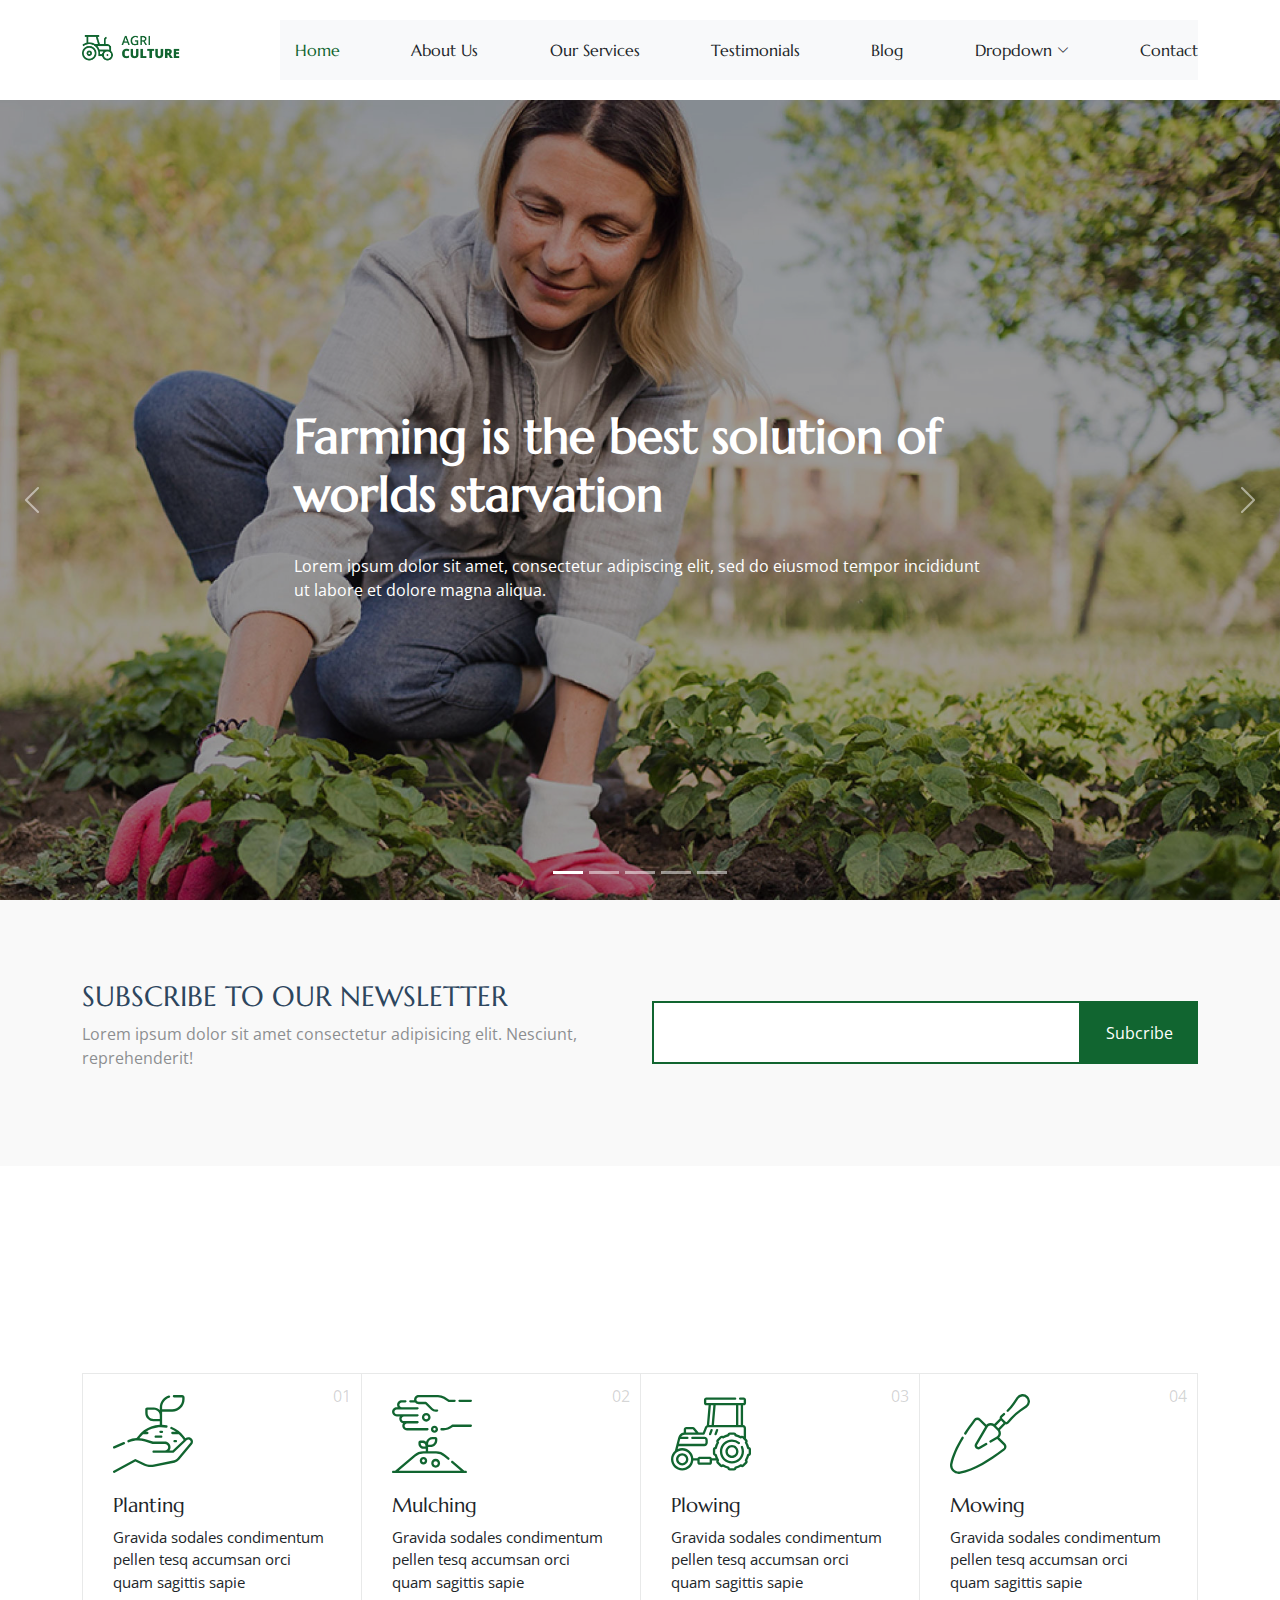
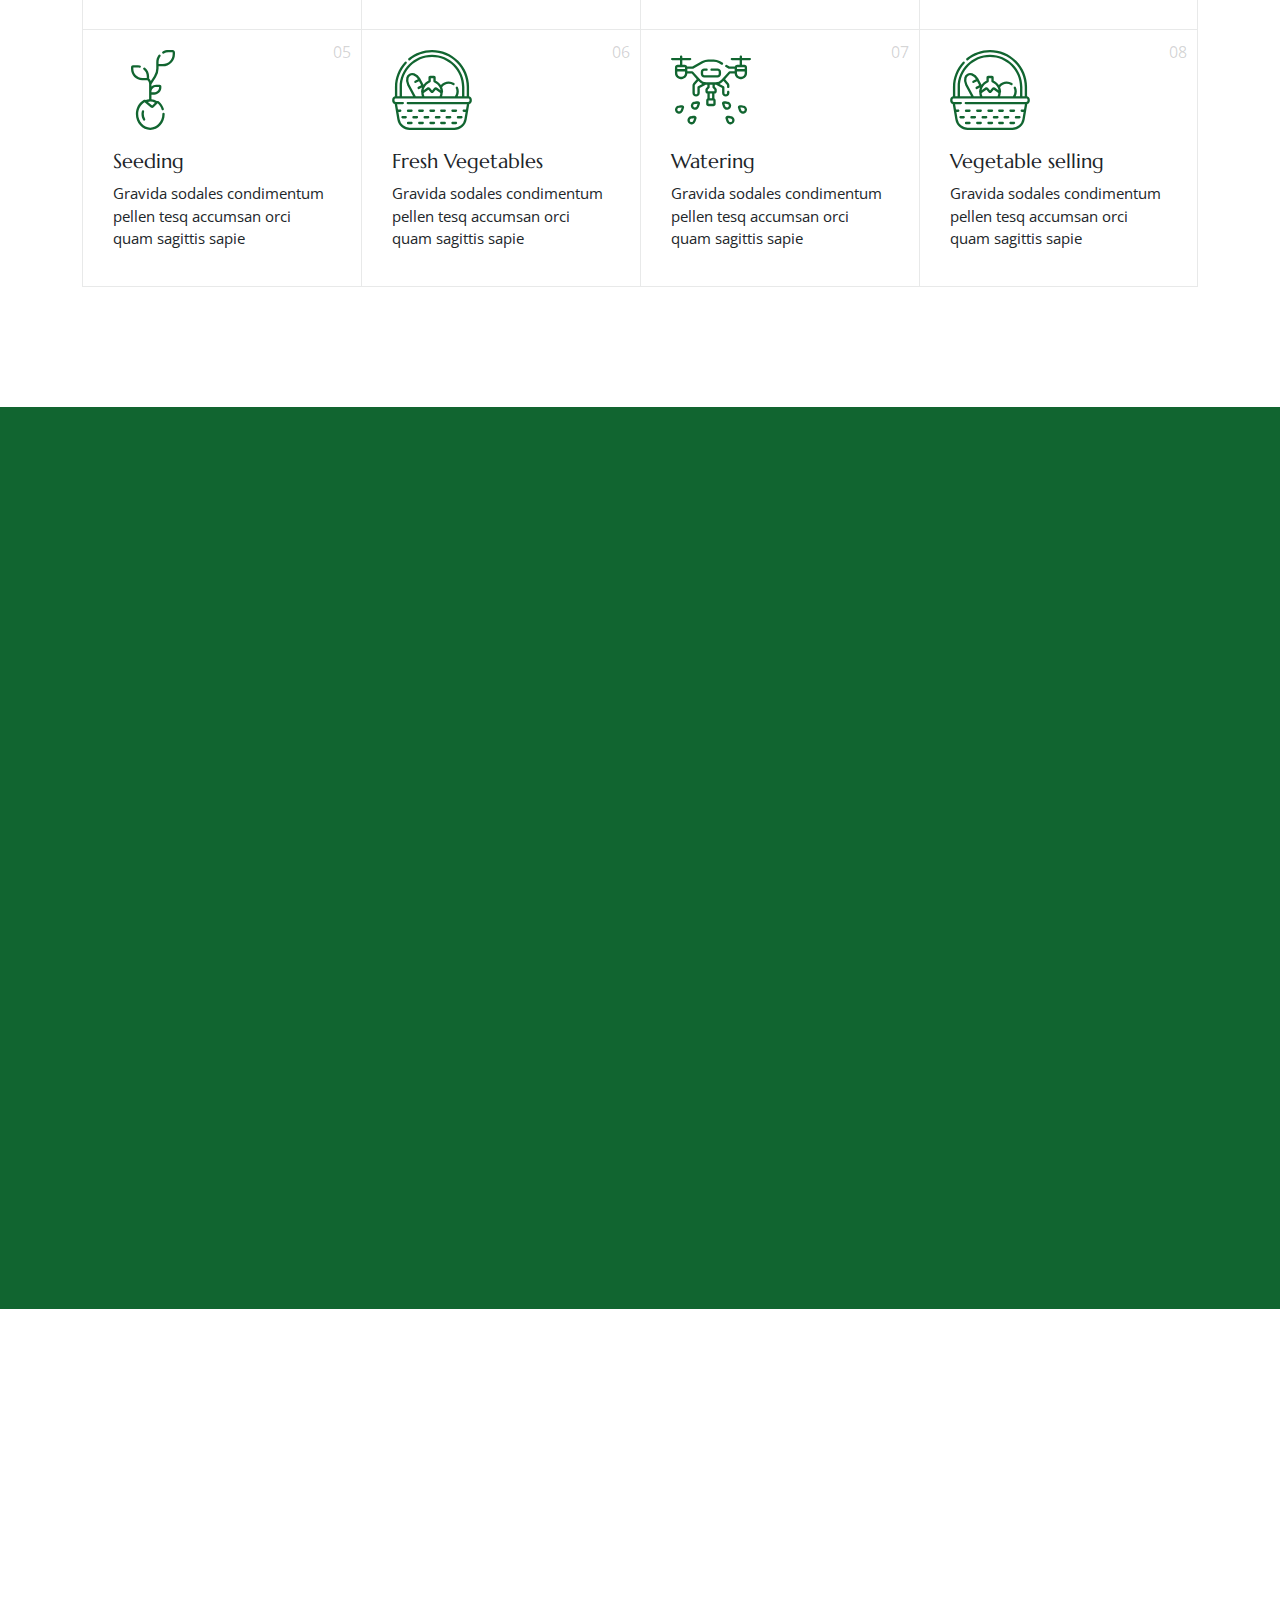
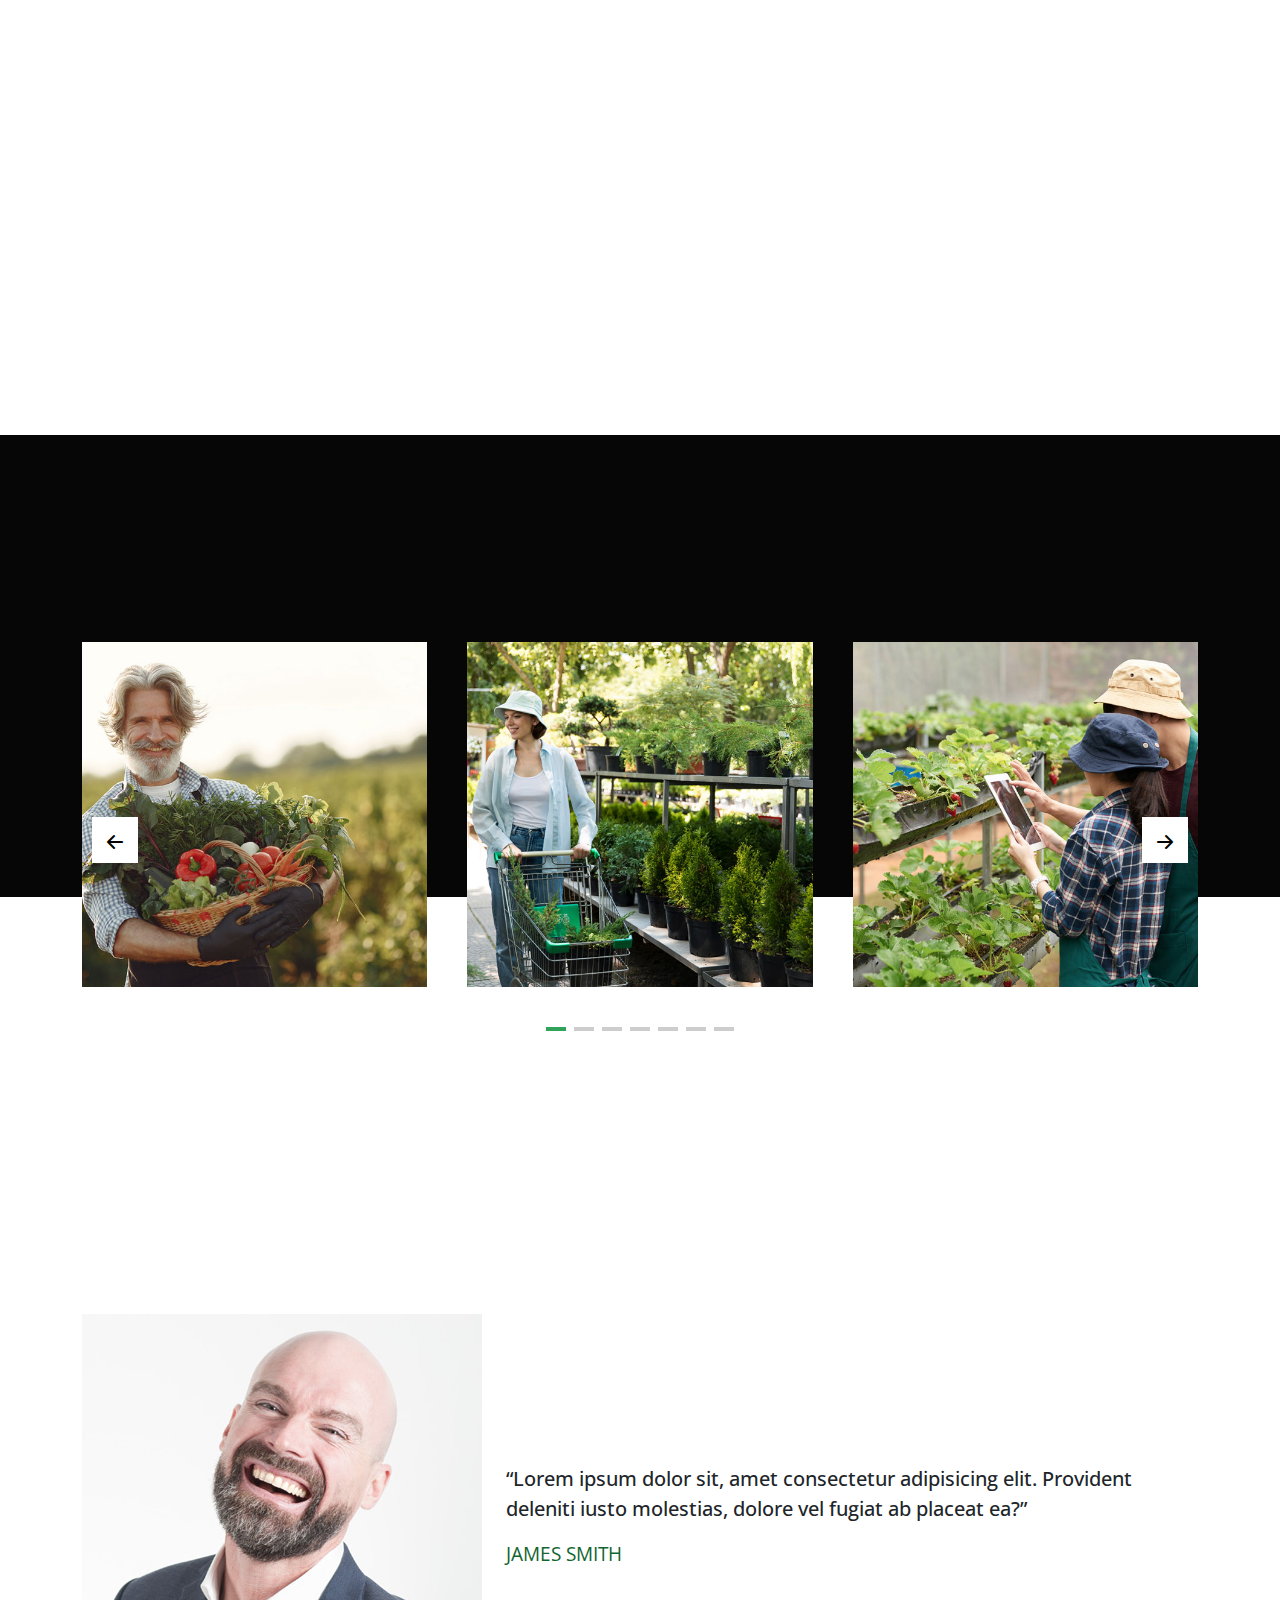
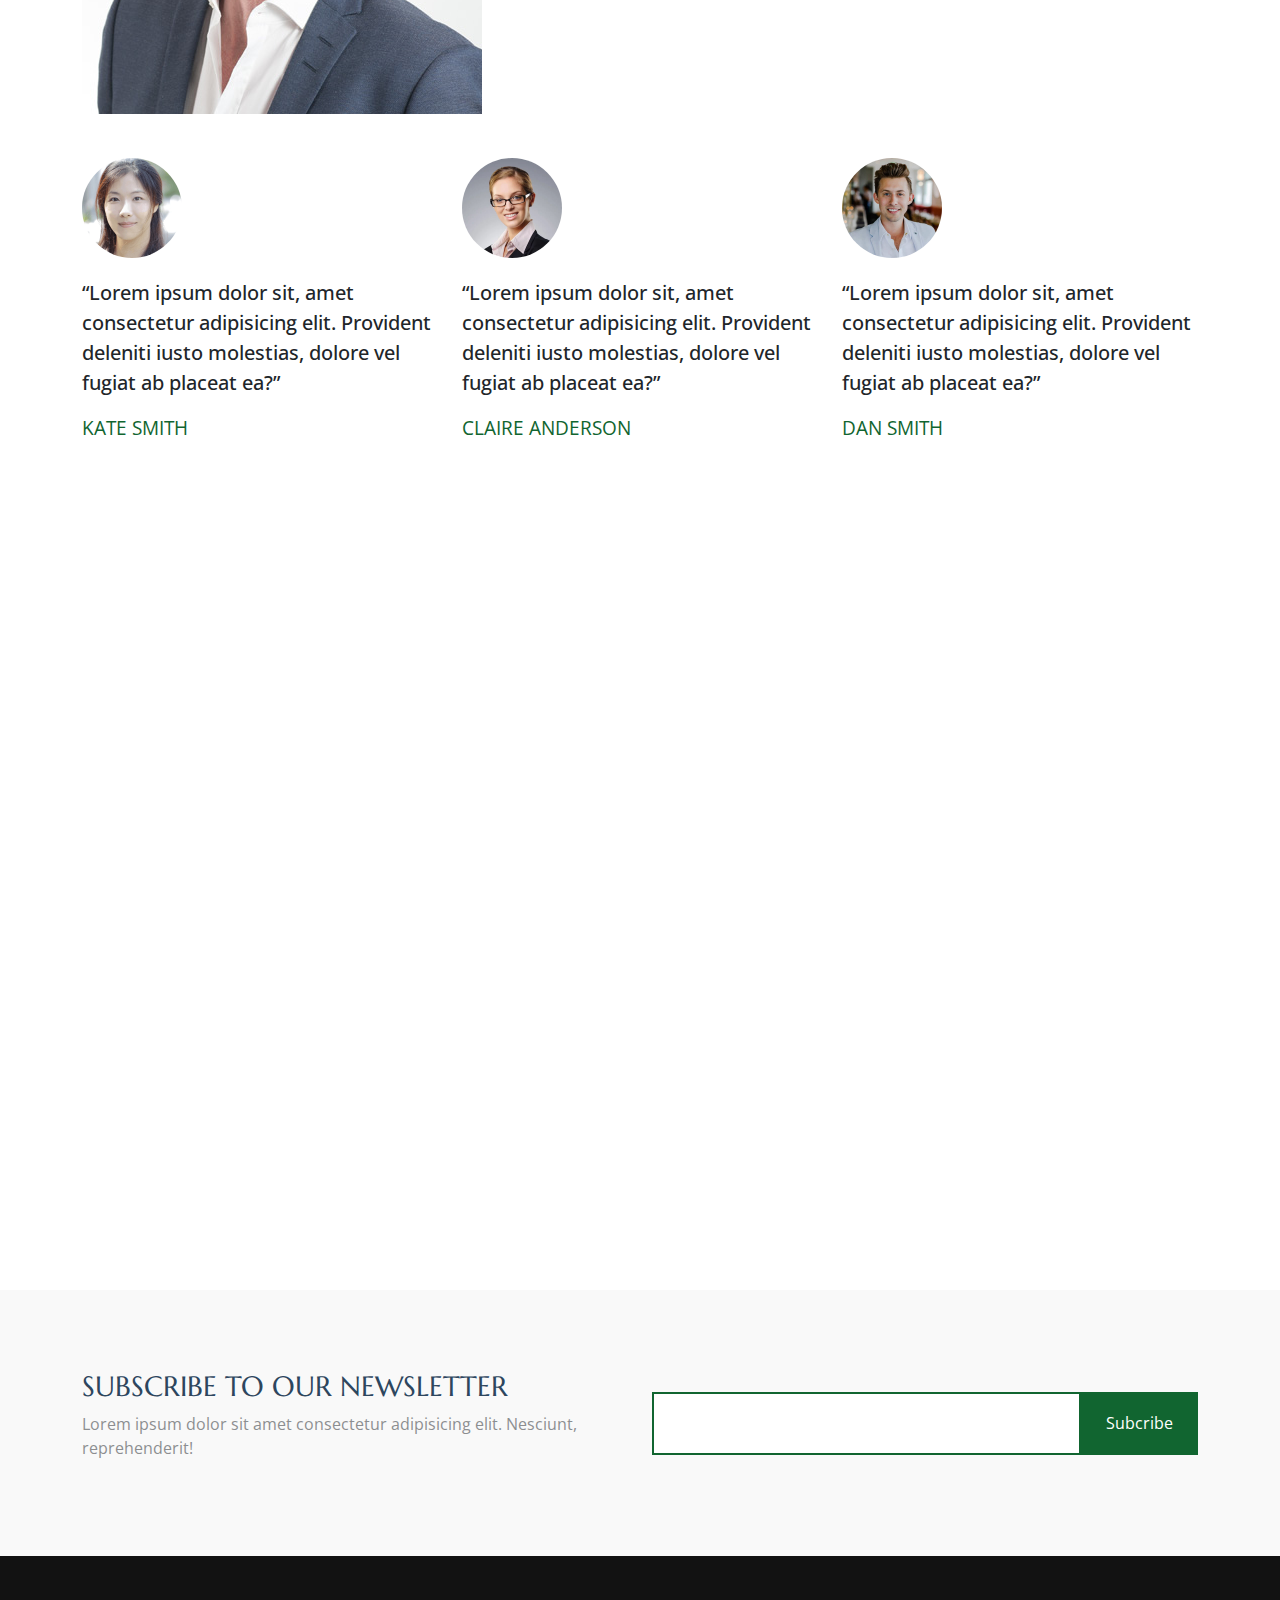
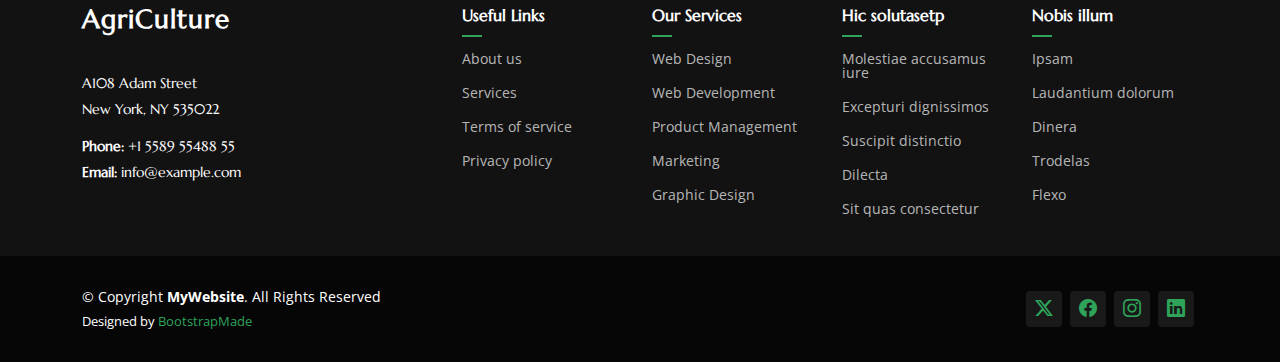
==== index.html @ b9be24be "ver.01" ====
<!DOCTYPE html>
<html lang="en">

<head>
  <meta charset="utf-8">
  <meta content="width=device-width, initial-scale=1.0" name="viewport">
  <title>Index - AgriCulture Bootstrap Template</title>
  <meta name="description" content="">
  <meta name="keywords" content="">

  <!-- Favicons -->
  <link href="assets/img/favicon.png" rel="icon">
  <link href="assets/img/apple-touch-icon.png" rel="apple-touch-icon">

  <!-- Fonts -->
  <link href="https://fonts.googleapis.com" rel="preconnect">
  <link href="https://fonts.gstatic.com" rel="preconnect" crossorigin>
  <link
    href="https://fonts.googleapis.com/css2?family=Open+Sans:ital,wght@0,300;0,400;0,500;0,600;0,700;0,800;1,300;1,400;1,500;1,600;1,700;1,800&family=Marcellus:wght@400&display=swap"
    rel="stylesheet">

  <!-- Vendor CSS Files -->
  <link href="assets/vendor/bootstrap/css/bootstrap.min.css" rel="stylesheet">
  <link href="assets/vendor/bootstrap-icons/bootstrap-icons.css" rel="stylesheet">
  <link href="assets/vendor/aos/aos.css" rel="stylesheet">
  <link href="assets/vendor/swiper/swiper-bundle.min.css" rel="stylesheet">
  <link href="assets/vendor/glightbox/css/glightbox.min.css" rel="stylesheet">

  <!-- Main CSS File -->
  <link href="assets/css/main.css" rel="stylesheet">
  <link href="ndm/ndm.css" rel="stylesheet">
  <!-- =======================================================
  * Template Name: AgriCulture
  * Template URL: https://bootstrapmade.com/agriculture-bootstrap-website-template/
  * Updated: Aug 07 2024 with Bootstrap v5.3.3
  * Author: BootstrapMade.com
  * License: https://bootstrapmade.com/license/
  ======================================================== -->
</head>

<body class="index-page">

  <header id="header" class="header d-flex align-items-center position-relative">
    <div class="container-fluid container-xl position-relative d-flex align-items-center justify-content-between">

      <a href="index.html" class="logo d-flex align-items-center">
        <!-- Uncomment the line below if you also wish to use an image logo -->
        <img src="assets/img/logo.png" class="me-0" alt="AgriCulture">
        <!-- <h1 class="sitename">AgriCulture</h1>  -->
      </a>

      <nav id="navmenu" class="navmenu flex-grow-1 bg-light">
        <ul class="justify-content-between">
          <li><a href="index.html" class="active">Home</a></li>
          <li><a href="about.html">About Us</a></li>
          <li><a href="services.html">Our Services</a></li>
          <li><a href="testimonials.html">Testimonials</a></li>
          <li><a href="blog.html">Blog</a></li>
          <li class="dropdown"><a href="#"><span>Dropdown</span> <i class="bi bi-chevron-down toggle-dropdown"></i></a>
            <ul>
              <li><a href="#">Dropdown 1</a></li>
              <li class="dropdown"><a href="#"><span>Deep Dropdown</span> <i class="bi bi-chevron-down toggle-dropdown"></i></a>
                <ul>
                  <li><a href="#">Deep Dropdown 1</a></li>
                  <li><a href="#">Deep Dropdown 2</a></li>
                  <li><a href="#">Deep Dropdown 3</a></li>
                  <li><a href="#">Deep Dropdown 4</a></li>
                  <li><a href="#">Deep Dropdown 5</a></li>
                </ul>
              </li>
              <li><a href="#">Dropdown 2</a></li>
              <li><a href="#">Dropdown 3</a></li>
              <li><a href="#">Dropdown 4</a></li>
            </ul>
          </li>
          <li><a href="contact.html">Contact</a></li>
        </ul>
        <i class="mobile-nav-toggle d-xl-none bi bi-list"></i>
      </nav>

    </div>
  </header>

  <main class="main">

    <!-- Hero Section -->
    <section id="hero" class="hero section dark-background">

      <div id="hero-carousel" class="carousel slide carousel-fade" data-bs-ride="carousel" data-bs-interval="5000">

        <div class="carousel-item active">
          <img src="assets/img/hero_1.jpg" alt="">
          <div class="carousel-container">
            <h2>Farming is the best solution of worlds starvation</h2>
            <p>Lorem ipsum dolor sit amet, consectetur adipiscing elit, sed do eiusmod tempor incididunt ut labore et
              dolore magna aliqua.</p>
          </div>
        </div><!-- End Carousel Item -->

        <div class="carousel-item">
          <img src="assets/img/hero_2.jpg" alt="">
          <div class="carousel-container">
            <h2>Organic vegetables is good for health</h2>
            <p>Nam libero tempore, cum soluta nobis est eligendi optio cumque nihil impedit quo minus id quod maxime
              placeat facere possimus.</p>
          </div>
        </div><!-- End Carousel Item -->

        <div class="carousel-item">
          <img src="assets/img/hero_3.jpg" alt="">
          <div class="carousel-container">
            <h2>Providing Fresh Produce Every Single Day</h2>
            <p>Beatae vitae dicta sunt explicabo. Nemo enim ipsam voluptatem quia voluptas sit aspernatur aut odit aut
              fugit.</p>
          </div>
        </div><!-- End Carousel Item -->

        <div class="carousel-item">
          <img src="assets/img/hero_4.jpg" alt="">
          <div class="carousel-container">
            <h2>Farming as a Passione</h2>
            <p>Neque porro quisquam est, qui dolorem ipsum quia dolor sit amet, consectetur, adipisci velit, sed quia
              non numquam eius.</p>
          </div>
        </div><!-- End Carousel Item -->

        <div class="carousel-item">
          <img src="assets/img/hero_5.jpg" alt="">
          <div class="carousel-container">
            <h2>Good Food For All</h2>
            <p>Lorem ipsum dolor sit amet, consectetur adipiscing elit, sed do eiusmod tempor incididunt ut labore et
              dolore magna aliqua.</p>
          </div>
        </div><!-- End Carousel Item -->

        <a class="carousel-control-prev" href="#hero-carousel" role="button" data-bs-slide="prev">
          <span class="carousel-control-prev-icon bi bi-chevron-left" aria-hidden="true"></span>
        </a>

        <a class="carousel-control-next" href="#hero-carousel" role="button" data-bs-slide="next">
          <span class="carousel-control-next-icon bi bi-chevron-right" aria-hidden="true"></span>
        </a>

        <ol class="carousel-indicators"></ol>

      </div>

    </section><!-- /Hero Section -->
    <!-- Call To Action Section -->
    <section id="call-to-action" class="call-to-action section light-background">

      <div class="content">
        <div class="container">
          <div class="row align-items-center">
            <div class="col-lg-6">
              <h3>Subscribe To Our Newsletter</h3>
              <p class="opacity-50">
                Lorem ipsum dolor sit amet consectetur adipisicing elit.
                Nesciunt, reprehenderit!
              </p>
            </div>
            <div class="col-lg-6">
              <form action="forms/newsletter.php" class="form-subscribe php-email-form">
                <div class="form-group d-flex align-items-stretch">
                  <input type="email" name="email" class="form-control h-100" placeholder="Enter your e-mail">
                  <input type="submit" class="btn btn-secondary px-4" value="Subcribe">
                </div>
                <div class="loading">Loading</div>
                <div class="error-message"></div>
                <div class="sent-message">
                  Your subscription request has been sent. Thank you!
                </div>
              </form>
            </div>
          </div>
        </div>
      </div>
    </section><!-- /Call To Action Section -->
    <!-- Services Section -->
    <section id="services" class="services section">


      <!-- Section Title -->
      <div class="container section-title" data-aos="fade-up">
        <h2>SERVICES</h2>
        <p>Providing Fresh Produce Every Single Day</p>
      </div><!-- End Section Title -->
      <div class="content">
        <div class="container">
          <div class="row g-0">
            <div class="col-lg-3 col-md-6">
              <div class="service-item">
                <span class="number">01</span>
                <div class="service-item-icon">
                  <svg xmlns="http://www.w3.org/2000/svg" version="1.1" xmlns:xlink="http://www.w3.org/1999/xlink"
                    width="80" height="80" x="0" y="0" viewBox="0 0 509.435 509.435"
                    style="enable-background: new 0 0 512 512" xml:space="preserve" class="">
                    <g>
                      <path
                        d="M7.506 347.639c.994 0 2.005-.199 2.976-.619l62.037-26.857a7.5 7.5 0 0 0 3.903-9.862 7.5 7.5 0 0 0-9.862-3.903L4.523 333.255a7.501 7.501 0 0 0 2.983 14.384zM500.883 283.197c-10.953-10.952-28.175-11.423-39.689-1.267l-10.034-13.307c-19.783-26.239-46.1-46.623-76.103-58.948a7.5 7.5 0 0 0-5.699 13.875c11.136 4.575 21.708 10.382 31.567 17.249h-22.621c-4.143 0-7.5 3.358-7.5 7.5s3.357 7.5 7.5 7.5h41.188a169.382 169.382 0 0 1 19.691 21.855l11.048 14.652-71.171 67.597h-19.48a35.772 35.772 0 0 0 6.775-20.976c0-19.837-16.139-35.975-35.976-35.975h-75.023l-48.33-15.005a160.871 160.871 0 0 0-37.992-6.934l2.533-3.359a169.852 169.852 0 0 1 19.67-21.855h27.398c4.143 0 7.5-3.358 7.5-7.5s-3.357-7.5-7.5-7.5h-8.848a165.125 165.125 0 0 1 38.01-19.73c28.992-10.532 60.376-12.89 90.754-6.821a7.498 7.498 0 0 0 8.824-5.885 7.5 7.5 0 0 0-5.885-8.824 184.517 184.517 0 0 0-28.616-3.4v-83.727h64.189c43.49 0 78.872-35.382 78.872-78.872V22.488c0-8.712-7.088-15.801-15.801-15.801h-51.729c-4.143 0-7.5 3.358-7.5 7.5s3.357 7.5 7.5 7.5h51.729c.441 0 .801.359.801.801v11.051c0 35.219-28.653 63.872-63.872 63.872h-64.189V85.559c0-28.082 18.793-53.262 45.701-61.234a7.5 7.5 0 1 0-4.261-14.382c-15.972 4.732-30.338 14.681-40.451 28.015-10.46 13.79-15.988 30.25-15.988 47.601v16.416c-9.59-9.839-22.97-15.965-37.762-15.965h-43.432c-6.193 0-11.232 5.039-11.232 11.232v23.629c0 29.093 23.669 52.762 52.763 52.762h39.663v22.475a183.375 183.375 0 0 0-55.199 10.86c-32.974 11.978-61.705 33.297-83.085 61.653l-9.313 12.351a161.07 161.07 0 0 0-54.289 12.692 7.5 7.5 0 0 0-3.949 9.844 7.498 7.498 0 0 0 9.844 3.949c31.858-13.616 67.62-15.458 100.696-5.188l49.416 15.343c.72.224 1.47.337 2.224.337h76.161c11.566 0 20.976 9.409 20.976 20.975s-9.409 20.976-20.976 20.976h-71.803c-4.143 0-7.5 3.358-7.5 7.5s3.357 7.5 7.5 7.5h123.477a7.5 7.5 0 0 0 5.165-2.062l83.48-79.289c5.56-5.279 14.158-5.167 19.577.252a13.957 13.957 0 0 1 .853 18.9l-80.942 97.046a37.161 37.161 0 0 1-21.112 12.581L259.57 448.474c-20.377 4.113-41.89 1.365-60.575-7.739l-53.332-25.982a7.507 7.507 0 0 0-6.884.162L3.903 488.665a7.5 7.5 0 0 0 7.197 13.161l131.475-71.888 49.849 24.285c21.631 10.538 46.53 13.72 70.114 8.957l129.506-26.146a52.209 52.209 0 0 0 29.663-17.677l80.942-97.046c9.682-11.61 8.923-28.426-1.766-39.114zM258.212 158.634c-20.822 0-37.763-16.94-37.763-37.762V101.01h39.664c20.822 0 37.762 16.94 37.762 37.762v19.861h-39.663z"
                        fill="currentColor" opacity="1" data-original="currentColor"></path>
                      <path
                        d="M319.171 240.778a7.5 7.5 0 0 0-7.5-7.5h-9.43c-4.143 0-7.5 3.358-7.5 7.5s3.357 7.5 7.5 7.5h9.43a7.5 7.5 0 0 0 7.5-7.5zM272.068 264.08c-4.143 0-7.5 3.358-7.5 7.5s3.357 7.5 7.5 7.5h34.888c4.143 0 7.5-3.358 7.5-7.5s-3.357-7.5-7.5-7.5zM400.305 307.996c4.143 0 7.5-3.358 7.5-7.5s-3.357-7.5-7.5-7.5h-8.172c-4.143 0-7.5 3.358-7.5 7.5s3.357 7.5 7.5 7.5z"
                        fill="currentColor" opacity="1" data-original="currentColor"></path>
                    </g>
                  </svg>
                </div>
                <div class="service-item-content">
                  <h3 class="service-heading">Planting</h3>
                  <p>
                    Gravida sodales condimentum pellen tesq accumsan orci quam
                    sagittis sapie
                  </p>
                </div>
              </div>
            </div>
            <div class="col-lg-3 col-md-6">
              <div class="service-item">
                <span class="number">02</span>
                <div class="service-item-icon">
                  <svg xmlns="http://www.w3.org/2000/svg" version="1.1" xmlns:xlink="http://www.w3.org/1999/xlink"
                    width="80" height="80" x="0" y="0" viewBox="0 0 514.314 514.314"
                    style="enable-background: new 0 0 512 512" xml:space="preserve" class="">
                    <g>
                      <path
                        d="M434.176 51.297h72.639c4.143 0 7.5-3.358 7.5-7.5s-3.357-7.5-7.5-7.5h-72.639c-4.143 0-7.5 3.358-7.5 7.5s3.357 7.5 7.5 7.5zM117.994 54.791h30.852c5.47 6.605 13.729 10.82 22.955 10.82h42.865l35.886 35.886c8.246 8.246 19.209 12.787 30.869 12.787h8.32c4.143 0 7.5-3.358 7.5-7.5s-3.357-7.5-7.5-7.5h-8.32c-7.654 0-14.85-2.981-20.262-8.393l-38.083-38.083a7.5 7.5 0 0 0-5.304-2.197H171.8c-8.159 0-14.797-6.638-14.797-14.797s6.638-14.797 14.797-14.797h123.757a66.756 66.756 0 0 1 35.416 10.157l30.374 18.983a7.497 7.497 0 0 0 3.975 1.14h36.891c4.143 0 7.5-3.358 7.5-7.5s-3.357-7.5-7.5-7.5h-34.739l-28.551-17.843a81.742 81.742 0 0 0-43.365-12.437H171.801c-16.43 0-29.797 13.367-29.797 29.798 0 1.349.099 2.675.273 3.977h-24.283a7.5 7.5 0 1 0 0 14.999zM30.38 144.476h20.344a29.724 29.724 0 0 0-4.003 14.921c0 14.399 10.225 26.453 23.795 29.288a29.746 29.746 0 0 0-4.371 15.555c0 16.499 13.423 29.921 29.921 29.921h131.637a7.5 7.5 0 0 0 7.498-7.688 7.5 7.5 0 0 0-8.307-7.311H96.065c-8.228 0-14.921-6.694-14.921-14.921s6.693-14.921 14.921-14.921H163.9c4.143 0 7.5-3.358 7.5-7.5s-3.357-7.5-7.5-7.5H76.643c-8.228 0-14.922-6.694-14.922-14.921s6.694-14.921 14.922-14.921H163.9c4.143 0 7.5-3.358 7.5-7.5s-3.357-7.5-7.5-7.5H30.38c-8.228 0-14.921-6.694-14.921-14.921s6.693-14.921 14.921-14.921H163.9c4.143 0 7.5-3.358 7.5-7.5s-3.357-7.5-7.5-7.5H62.547c-8.228 0-14.921-6.694-14.921-14.921s6.693-14.921 14.921-14.921h23.485c4.143 0 7.5-3.358 7.5-7.5s-3.357-7.5-7.5-7.5H62.547c-16.498 0-29.921 13.423-29.921 29.921a29.719 29.719 0 0 0 4.003 14.921H30.38C13.882 84.636.459 98.059.459 114.557s13.423 29.919 29.921 29.919zM506.814 196.74H389.248a7.497 7.497 0 0 0-4.629 1.599l-5.613 4.403c-13.495 10.588-30.375 16.42-47.529 16.42h-12.272a7.5 7.5 0 0 0-8.309 7.5 7.5 7.5 0 0 0 7.5 7.5h13.081c20.496 0 40.664-6.967 56.788-19.618l3.574-2.804h114.976a7.5 7.5 0 1 0-.001-15z"
                        fill="currentColor" opacity="1" data-original="currentColor" class=""></path>
                      <path
                        d="M192.215 150.164c0 15.372 12.506 27.878 27.878 27.878s27.879-12.506 27.879-27.878-12.507-27.878-27.879-27.878-27.878 12.506-27.878 27.878zm40.757 0c0 7.101-5.777 12.878-12.879 12.878-7.101 0-12.878-5.777-12.878-12.878s5.777-12.878 12.878-12.878c7.101-.001 12.879 5.777 12.879 12.878zM273.049 203.771c-12.599 0-22.848 10.25-22.848 22.848s10.249 22.847 22.848 22.847 22.848-10.249 22.848-22.847-10.25-22.848-22.848-22.848zm0 30.695c-4.327 0-7.848-3.52-7.848-7.847s3.521-7.848 7.848-7.848 7.848 3.521 7.848 7.848-3.521 7.847-7.848 7.847zM474.178 493.298h-9.202l-73.199-62.323c-3.155-2.686-7.888-2.305-10.573.849s-2.305 7.887.849 10.572l59.785 50.902H43.105l108.164-92.092a77.855 77.855 0 0 1 50.423-18.558h81.558a77.851 77.851 0 0 1 50.423 18.558l24.029 20.458a7.498 7.498 0 0 0 10.573-.849 7.5 7.5 0 0 0-.849-10.572l-24.029-20.458a92.867 92.867 0 0 0-60.147-22.137h-51.158v-26.806h15.44c24.205 0 43.896-19.692 43.896-43.897v-8.808c0-6.785-5.52-12.305-12.305-12.305h-18.135c-19.99 0-36.891 13.437-42.174 31.749-5.716-4.945-13.156-7.947-21.29-7.947h-15.061c-6.942 0-12.591 5.648-12.591 12.592v7.399c0 17.97 14.619 32.589 32.589 32.589h14.629v15.433h-15.399a92.867 92.867 0 0 0-60.147 22.137L19.967 493.298H7.5c-4.143 0-7.5 3.358-7.5 7.5s3.357 7.5 7.5 7.5h466.678a7.5 7.5 0 0 0 0-15zM232.092 319.73c0-15.934 12.963-28.897 28.897-28.897h15.439v6.112c0 15.934-12.963 28.897-28.896 28.897h-15.44zm-16.978 17.485h-12.651c-9.698 0-17.589-7.89-17.589-17.589v-4.991h12.651c9.698 0 17.589 7.89 17.589 17.589z"
                        fill="currentColor" opacity="1" data-original="currentColor" class=""></path>
                      <path
                        d="M178.358 429.065c0 13.218 10.754 23.972 23.972 23.972s23.972-10.753 23.972-23.972-10.754-23.972-23.972-23.972-23.972 10.753-23.972 23.972zm32.944 0c0 4.947-4.024 8.972-8.972 8.972s-8.972-4.025-8.972-8.972 4.024-8.972 8.972-8.972 8.972 4.024 8.972 8.972zM252.23 445.536c0 15.706 12.777 28.484 28.483 28.484s28.484-12.778 28.484-28.484-12.778-28.484-28.484-28.484-28.483 12.778-28.483 28.484zm41.968 0c0 7.435-6.049 13.484-13.484 13.484s-13.483-6.049-13.483-13.484 6.049-13.484 13.483-13.484c7.435 0 13.484 6.049 13.484 13.484z"
                        fill="currentColor" opacity="1" data-original="currentColor" class=""></path>
                    </g>
                  </svg>
                </div>
                <div class="service-item-content">
                  <h3 class="service-heading">Mulching</h3>
                  <p>
                    Gravida sodales condimentum pellen tesq accumsan orci quam
                    sagittis sapie
                  </p>
                </div>
              </div>
            </div>
            <div class="col-lg-3 col-md-6">
              <div class="service-item">
                <span class="number">03</span>
                <div class="service-item-icon">
                  <svg xmlns="http://www.w3.org/2000/svg" version="1.1" xmlns:xlink="http://www.w3.org/1999/xlink"
                    width="80" height="80" x="0" y="0" viewBox="0 0 516.53 516.53"
                    style="enable-background: new 0 0 512 512" xml:space="preserve" class="">
                    <g>
                      <path
                        d="M504.085 341.447a113.617 113.617 0 0 0-11.524-27.805c3.866-6.212 3.104-14.506-2.288-19.897l-5.804-5.804v-67.388c0-10.907-8.398-19.878-19.066-20.817V73.099h4.012c8.301 0 15.054-6.753 15.054-15.054V37.599c0-8.301-6.753-15.054-15.054-15.054h-23.242a7.5 7.5 0 0 0 0 15l23.296.054-.054 20.5-241.554-.054.054-20.5H414.21a7.5 7.5 0 0 0 0-15H227.916c-8.301 0-15.054 6.753-15.054 15.054v20.446c0 8.301 6.753 15.054 15.054 15.054h14.719L231.27 201.13c-5.215 2.077-9.463 6.215-11.642 11.675l-14.014 35.128h-27.323l-24.417-28.857a16.73 16.73 0 0 0-12.795-5.936H99.071c-9.242 0-16.761 7.519-16.761 16.761v18.66a44.759 44.759 0 0 0-35.97 33.278L24.937 367.09C9.676 380.359 0 399.894 0 421.658c0 39.881 32.446 72.327 72.328 72.327 37.349 0 68.174-28.457 71.938-64.827h25.905v12.546c0 8.282 6.738 15.02 15.02 15.02h64.364c8.282 0 15.02-6.738 15.02-15.02v-12.546h29.374c-3.278 6.098-2.356 13.875 2.785 19.016l19.555 19.554a16 16 0 0 0 11.388 4.718c3.045 0 5.961-.839 8.506-2.431a113.556 113.556 0 0 0 27.808 11.525c1.662 7.123 8.064 12.445 15.686 12.445h27.655c7.602 0 13.99-5.293 15.672-12.441a113.582 113.582 0 0 0 27.814-11.525 15.986 15.986 0 0 0 8.514 2.427c4.302 0 8.346-1.675 11.388-4.717l19.555-19.555c5.396-5.396 6.156-13.7 2.29-19.901a113.607 113.607 0 0 0 11.522-27.801c7.123-1.662 12.445-8.064 12.445-15.686v-27.655c-.002-7.621-5.324-14.023-12.447-15.684zm-53.681-141.805h-15.681V73.099h15.681zM419.723 73.099v126.543h-142.46l11.233-126.543zm-146.286 0-11.233 126.543h-15.743l11.234-126.543zM99.071 228.14h42.008c.519 0 1.008.227 1.344.624l16.219 19.169H97.311v-18.032c0-.971.79-1.761 1.76-1.761zm-51.11 108.845h167.157c12.315 0 22.334-10.019 22.334-22.334v-16.152c0-12.315-10.019-22.334-22.334-22.334h-77.364a7.5 7.5 0 0 0 0 15h77.364c4.044 0 7.334 3.29 7.334 7.334v16.152c0 4.044-3.29 7.334-7.334 7.334H51.727l7.738-30.821h46.327a7.5 7.5 0 0 0 0-15h-40.76a29.774 29.774 0 0 1 24.779-13.231h120.886a7.5 7.5 0 0 0 6.966-4.721l15.897-39.849a5.883 5.883 0 0 1 5.49-3.721h224.51a5.916 5.916 0 0 1 5.91 5.91v52.522c-5.348-4.343-12.853-4.747-18.636-1.165a113.598 113.598 0 0 0-27.818-11.532c-1.662-7.123-8.063-12.445-15.685-12.445h-27.655c-7.602 0-13.99 5.294-15.672 12.441a113.583 113.583 0 0 0-27.818 11.527c-6.213-3.868-14.506-3.104-19.897 2.288l-19.555 19.555c-5.375 5.375-6.149 13.637-2.28 19.884a113.572 113.572 0 0 0-11.531 27.818c-7.123 1.662-12.445 8.063-12.445 15.685v27.655c0 7.602 5.293 13.99 12.441 15.672 1.242 4.67 2.784 9.24 4.603 13.699h-24.12c-2.277-5.402-7.626-9.204-13.847-9.204h-64.364c-6.221 0-11.569 3.802-13.847 9.204h-27.078c-3.764-36.371-34.589-64.828-71.938-64.828a71.896 71.896 0 0 0-28.994 6.086zm24.367 142c-31.61 0-57.328-25.717-57.328-57.327s25.717-57.328 57.328-57.328 57.327 25.717 57.327 57.328-25.717 57.327-57.327 57.327zm177.24-37.262h-.013l-64.384-.02.02-21.75 64.384.02zm251.962-56.937c0 .609-.496 1.105-1.189 1.105-4.816 0-8.956 3.287-10.065 7.992a98.695 98.695 0 0 1-12.139 29.288c-2.543 4.113-1.939 9.365 1.447 12.75l.084.084a1.105 1.105 0 0 1 0 1.562l-19.555 19.555a1.085 1.085 0 0 1-.781.323c-.208 0-.514-.056-.761-.303a3.326 3.326 0 0 0-.084-.084c-3.406-3.407-8.658-4.01-12.77-1.467a98.657 98.657 0 0 1-29.288 12.138c-4.706 1.11-7.992 5.25-7.992 10.15 0 .609-.496 1.105-1.104 1.105h-27.655c-.609 0-1.105-.496-1.105-1.189 0-4.816-3.287-8.956-7.992-10.066a98.69 98.69 0 0 1-29.287-12.137 10.35 10.35 0 0 0-5.455-1.561c-2.68 0-5.338 1.049-7.38 3.091a1.085 1.085 0 0 1-.781.323c-.208 0-.513-.056-.781-.324l-19.555-19.555c-.431-.431-.431-1.132.064-1.627 3.406-3.406 4.009-8.657 1.466-12.77a98.66 98.66 0 0 1-12.138-29.287c-1.11-4.706-5.25-7.992-10.15-7.992a1.107 1.107 0 0 1-1.105-1.105V357.13c0-.609.496-1.104 1.189-1.104 4.816 0 8.956-3.287 10.066-7.992a98.661 98.661 0 0 1 12.138-29.288c2.542-4.112 1.939-9.364-1.531-12.833a1.106 1.106 0 0 1 0-1.563l19.555-19.555c.431-.431 1.132-.431 1.626.064 3.407 3.408 8.658 4.011 12.77 1.467a98.666 98.666 0 0 1 29.288-12.138c4.706-1.11 7.992-5.25 7.992-10.15 0-.609.496-1.105 1.105-1.105h27.655c.609 0 1.104.496 1.104 1.189 0 4.816 3.287 8.956 7.992 10.066a98.664 98.664 0 0 1 29.288 12.139c4.113 2.543 9.365 1.939 12.833-1.531a1.107 1.107 0 0 1 1.563 0l19.555 19.555c.431.431.431 1.132-.062 1.625-3.408 3.406-4.012 8.658-1.468 12.771a98.666 98.666 0 0 1 12.138 29.288c1.11 4.706 5.25 7.992 10.066 7.992h.084c.609 0 1.105.496 1.105 1.104z"
                        fill="currentColor" opacity="1" data-original="currentColor" class=""></path>
                      <path
                        d="M454.895 335.721a7.5 7.5 0 0 0-3.834 9.889 62.412 62.412 0 0 1 5.335 25.349c0 34.678-28.213 62.891-62.891 62.891s-62.891-28.213-62.891-62.891c0-34.679 28.213-62.892 62.891-62.892a62.934 62.934 0 0 1 40.397 14.703 7.5 7.5 0 0 0 10.566-.923 7.5 7.5 0 0 0-.923-10.566 77.96 77.96 0 0 0-50.041-18.213c-42.949 0-77.891 34.942-77.891 77.892 0 42.949 34.942 77.891 77.891 77.891s77.891-34.942 77.891-77.891c0-10.895-2.224-21.46-6.611-31.403a7.5 7.5 0 0 0-9.889-3.836zM72.328 381.807c-21.974 0-39.851 17.877-39.851 39.851s17.877 39.851 39.851 39.851 39.851-17.877 39.851-39.851-17.878-39.851-39.851-39.851zm0 64.702c-13.703 0-24.851-11.148-24.851-24.851s11.148-24.851 24.851-24.851 24.851 11.148 24.851 24.851-11.149 24.851-24.851 24.851z"
                        fill="currentColor" opacity="1" data-original="currentColor" class=""></path>
                      <path
                        d="M393.504 328.829c-23.23 0-42.13 18.899-42.13 42.13 0 23.23 18.899 42.129 42.13 42.129s42.13-18.899 42.13-42.129-18.9-42.13-42.13-42.13zm0 69.26c-14.959 0-27.13-12.17-27.13-27.129s12.17-27.13 27.13-27.13 27.13 12.17 27.13 27.13c0 14.958-12.171 27.129-27.13 27.129zM249.861 265.585a7.487 7.487 0 0 0 2.663.491 7.503 7.503 0 0 0 7.013-4.838l9.438-24.841a7.5 7.5 0 0 0-14.022-5.328l-9.438 24.841a7.499 7.499 0 0 0 4.346 9.675zM285.384 265.585a7.487 7.487 0 0 0 2.663.491 7.502 7.502 0 0 0 7.012-4.838l9.439-24.841a7.5 7.5 0 0 0-4.347-9.675 7.5 7.5 0 0 0-9.675 4.347l-9.439 24.841a7.5 7.5 0 0 0 4.347 9.675z"
                        fill="currentColor" opacity="1" data-original="currentColor" class=""></path>
                    </g>
                  </svg>
                </div>
                <div class="service-item-content">
                  <h3 class="service-heading">Plowing</h3>
                  <p>
                    Gravida sodales condimentum pellen tesq accumsan orci quam
                    sagittis sapie
                  </p>
                </div>
              </div>
            </div>
            <div class="col-lg-3 col-md-6">
              <div class="service-item">
                <span class="number">04</span>
                <div class="service-item-icon">
                  <svg xmlns="http://www.w3.org/2000/svg" version="1.1" xmlns:xlink="http://www.w3.org/1999/xlink"
                    width="80" height="80" x="0" y="0" viewBox="0 0 509.389 509.389"
                    style="enable-background: new 0 0 512 512" xml:space="preserve" class="">
                    <g>
                      <path
                        d="M495.69 14.267A46.636 46.636 0 0 0 458.364.766a46.637 46.637 0 0 0-34.257 20.05l-24.614 35.749a309.594 309.594 0 0 1-37.289 44.521 7.5 7.5 0 0 0 10.544 10.668 324.596 324.596 0 0 0 39.1-46.684l24.614-35.749a31.674 31.674 0 0 1 23.268-13.618 31.66 31.66 0 0 1 25.354 9.17 31.681 31.681 0 0 1 9.171 25.355 31.679 31.679 0 0 1-13.618 23.267l-35.75 24.615a324.066 324.066 0 0 0-59.859 53.246l-22.502 25.667a5.412 5.412 0 0 1-3.933 1.86c-1.518.071-2.966-.518-4.047-1.599l-21.873-21.872c-1.081-1.082-1.649-2.52-1.599-4.048s.711-2.925 1.86-3.933l15.802-13.854a7.5 7.5 0 0 0-9.889-11.279l-15.802 13.854a20.546 20.546 0 0 0-6.964 14.719 20.37 20.37 0 0 0 .64 5.69l-35.241 35.241c-7.726-5.323-17.119-7.656-26.65-6.449-8.734 1.104-16.614 5.058-22.612 11.157l-37.903-37.903a28.552 28.552 0 0 0-22.3-8.292 28.547 28.547 0 0 0-20.847 11.457c-23.749 31.972-43.447 60.009-60.222 85.713a7.5 7.5 0 0 0 6.275 11.6 7.495 7.495 0 0 0 6.288-3.402c16.606-25.447 36.135-53.239 59.7-84.966a13.562 13.562 0 0 1 9.903-5.441 13.585 13.585 0 0 1 10.595 3.939l39.789 39.789-63.489 107.398c-5.606 9.484-4.179 21.121 3.554 28.957 4.724 4.785 10.89 7.271 17.211 7.271 4.233-.001 8.536-1.115 12.519-3.399l40.792-24.114a7.499 7.499 0 1 0-7.632-12.912l-40.706 24.064c-4.745 2.723-9.055 1.038-11.506-1.446-1.129-1.144-4.561-5.302-1.318-10.787L239.37 211.63c3.736-6.32 10.058-10.474 17.342-11.395 7.292-.918 14.44 1.529 19.633 6.722l25.938 25.938c5.187 5.186 7.654 12.36 6.771 19.686-.878 7.28-4.911 13.598-10.99 17.288l-44.019 26.021a7.5 7.5 0 0 0 7.632 12.912l38.725-22.893 40.397 40.396a13.558 13.558 0 0 1 3.938 10.564 13.606 13.606 0 0 1-5.428 9.926c-54.818 40.993-97.27 69.301-137.646 91.785-50.099 27.898-95.647 45.713-139.25 54.462-13.202 2.648-26.235-1.337-35.759-10.935a40.033 40.033 0 0 1-10.799-36.472c10.129-48.517 33.232-101.845 70.63-163.033a7.501 7.501 0 0 0-12.799-7.823c-38.309 62.679-62.028 117.563-72.515 167.79-3.796 18.186 1.75 36.916 14.835 50.103 10.368 10.45 24.27 16.146 38.625 16.145 3.564 0 7.159-.352 10.732-1.068 45.149-9.06 92.12-27.398 143.597-56.063 40.984-22.823 83.956-51.469 139.331-92.878a28.597 28.597 0 0 0 11.407-20.864 28.554 28.554 0 0 0-8.292-22.245l-38.525-38.525c6.079-6.031 10.002-13.987 11.063-22.799 1.106-9.18-1.037-18.215-5.937-25.753l35.39-35.39a20.4 20.4 0 0 0 5.022.654 20.546 20.546 0 0 0 15.384-6.975l22.502-25.667a309.032 309.032 0 0 1 57.086-50.779l35.749-24.614a46.635 46.635 0 0 0 20.05-34.256 46.63 46.63 0 0 0-13.5-37.328zM340.732 184.685l-32.723 32.723-15.459-15.459 32.723-32.723z"
                        fill="currentColor" opacity="1" data-original="currentColor"></path>
                    </g>
                  </svg>
                </div>
                <div class="service-item-content">
                  <h3 class="service-heading">Mowing</h3>
                  <p>
                    Gravida sodales condimentum pellen tesq accumsan orci quam
                    sagittis sapie
                  </p>
                </div>
              </div>
            </div>

            <div class="col-lg-3 col-md-6">
              <div class="service-item">
                <span class="number">05</span>
                <div class="service-item-icon">
                  <svg xmlns="http://www.w3.org/2000/svg" version="1.1" xmlns:xlink="http://www.w3.org/1999/xlink"
                    width="80" height="80" x="0" y="0" viewBox="0 0 513.089 513.089"
                    style="enable-background: new 0 0 512 512" xml:space="preserve" class="">
                    <g>
                      <path
                        d="M194.209 386.877a7.497 7.497 0 0 0-9.15 5.363 75.07 75.07 0 0 0-2.428 18.947c0 13.789 3.615 27 10.454 38.204a7.494 7.494 0 0 0 10.308 2.495 7.5 7.5 0 0 0 2.494-10.309c-5.401-8.851-8.257-19.359-8.257-30.39a60.09 60.09 0 0 1 1.941-15.16 7.497 7.497 0 0 0-5.362-9.15z"
                        fill="currentColor" opacity="1" data-original="currentColor"></path>
                      <path
                        d="M382.56 0h-27.319c-12.654 0-25.236 3.119-36.386 9.021a7.5 7.5 0 0 0 7.018 13.258c9.124-4.83 19.005-7.278 29.368-7.278h27.222v12.022c0 34.679-28.213 62.892-62.892 62.892h-27.222V77.893c0-13.309 4.12-26.038 11.914-36.811a7.5 7.5 0 0 0-12.153-8.793c-9.657 13.347-14.762 29.117-14.762 45.604V119.154a88.294 88.294 0 0 1-14.296 48.23l-20.501 31.543a46.65 46.65 0 0 0-9.615-13.916l-1.273-1.273v-14.053c0-21.604-9.58-41.872-26.284-55.608a7.5 7.5 0 0 0-9.528 11.586c13.226 10.876 20.812 26.922 20.812 44.022v9.66h-29.069c-31.412 0-56.968-25.556-56.968-56.968v-9.66h29.069c3.454 0 6.976.329 10.467.977a7.5 7.5 0 0 0 2.738-14.748 72.57 72.57 0 0 0-13.205-1.229h-31.883c-6.72 0-12.187 5.467-12.187 12.186v12.474c0 39.684 32.284 71.968 71.968 71.968h33.463l1.273 1.273c5.979 5.979 9.271 13.927 9.271 22.381v98.306a79.003 79.003 0 0 0-21.446 5.114c-4.152-2.798-9.597-3.045-13.983-.509-30.558 17.671-49.541 52.263-49.541 90.277 0 56.188 41.481 101.901 92.47 101.901s92.47-45.713 92.47-101.901c0-.237-.004-.473-.009-.709l-.005-.334a7.5 7.5 0 0 0-7.499-7.433h-.068a7.5 7.5 0 0 0-7.433 7.567l.014.909c0 47.917-34.753 86.901-77.47 86.901s-77.47-38.984-77.47-86.901c0-32.212 15.656-61.449 40.948-76.643l40.182 34.094c5.225 4.433 13.1 4.099 17.929-.761l25.512-25.668c11.649 10.022 20.473 23.408 25.562 38.809a7.496 7.496 0 0 0 9.475 4.768 7.5 7.5 0 0 0 4.768-9.474c-6.15-18.613-17.027-34.756-31.454-46.681-4.011-3.317-9.358-3.923-13.824-1.93-10.53-6.377-22.136-10.243-34.128-11.384v-29.695h18.365c25.013 0 45.362-20.35 45.362-45.362v-7.928c0-6.115-4.975-11.089-11.089-11.089h-22.276c-11.667 0-22.318 4.429-30.362 11.693v-13.713l29.028-44.665a103.263 103.263 0 0 0 16.72-56.404v-14.239h27.222c42.949 0 77.892-34.942 77.892-77.892v-12.12C397.462 6.685 390.777 0 382.56 0zM251.211 356.136l-27.468-23.306a63.694 63.694 0 0 1 15.358-1.884c10.366 0 20.534 2.525 29.851 7.34zm25.752-118.894h18.365v4.017c0 16.742-13.62 30.362-30.362 30.362h-18.365v-4.017c0-16.741 13.62-30.362 30.362-30.362z"
                        fill="currentColor" opacity="1" data-original="currentColor"></path>
                    </g>
                  </svg>
                </div>
                <div class="service-item-content">
                  <h3 class="service-heading">Seeding</h3>
                  <p>
                    Gravida sodales condimentum pellen tesq accumsan orci quam
                    sagittis sapie
                  </p>
                </div>
              </div>
            </div>
            <div class="col-lg-3 col-md-6">
              <div class="service-item">
                <span class="number">06</span>
                <div class="service-item-icon">
                  <svg xmlns="http://www.w3.org/2000/svg" version="1.1" xmlns:xlink="http://www.w3.org/1999/xlink"
                    width="80" height="80" x="0" y="0" viewBox="0 0 511.67 511.67"
                    style="enable-background: new 0 0 512 512" xml:space="preserve" class="">
                    <g>
                      <path
                        d="M492.96 296.401v-59.276c0-63.338-24.665-122.886-69.452-167.673C378.721 24.666 319.174 0 255.835 0c-54.517 0-107.757 18.967-149.914 53.407a7.5 7.5 0 1 0 9.491 11.616C154.896 32.765 204.767 15 255.835 15c59.332 0 115.112 23.105 157.066 65.059 41.953 41.954 65.059 97.734 65.059 157.066v58.7h-15v-58.7C462.96 122.916 370.044 30 255.835 30S48.71 122.916 48.71 237.125v58.7h-15v-58.7c0-56.142 21.01-109.737 59.158-150.913a7.502 7.502 0 0 0-11.004-10.195C41.139 119.975 18.71 177.19 18.71 237.125v59.276c-10.029 2.3-17.535 11.291-17.535 22.008v5.81c0 10.194 6.791 18.828 16.085 21.627l16.782 99.17c6.535 38.622 39.71 66.654 78.882 66.654h285.822c39.172 0 72.347-28.032 78.882-66.654l16.782-99.17c9.294-2.798 16.085-11.432 16.085-21.627v-5.81c0-10.717-7.506-19.708-17.535-22.008zM63.71 237.125C63.71 131.187 149.896 45 255.835 45S447.96 131.187 447.96 237.125v58.7h-27.888a64.77 64.77 0 0 0 7.259-29.747c0-9.561-2.046-18.787-6.081-27.423a7.5 7.5 0 0 0-13.59 6.35c3.1 6.633 4.671 13.723 4.671 21.073a49.851 49.851 0 0 1-9.875 29.747h-82.073a68.421 68.421 0 0 0 3.912-22.766l-.003-.369a10.737 10.737 0 0 0 2.441-7.707l-.074-.952a81.022 81.022 0 0 0-6.053-25.058c9.161-14.126 24.883-22.763 41.856-22.763a49.676 49.676 0 0 1 26.83 7.844 7.5 7.5 0 0 0 8.086-12.634 64.65 64.65 0 0 0-34.916-10.21c-19.407 0-37.547 8.686-49.744 23.261a81.08 81.08 0 0 0-25.89-24.171l-7.325-4.298v-19.86c0-6.111-4.972-11.083-11.083-11.083h-24.17c-6.111 0-11.083 4.972-11.083 11.083v19.86l-7.325 4.298a81.067 81.067 0 0 0-24.083 21.633l-21.606-40.574a68.923 68.923 0 0 0-37.588-32.526 39.21 39.21 0 0 0-31.641 2.285 39.215 39.215 0 0 0-19.556 24.977 68.922 68.922 0 0 0 6.006 49.343l37.481 70.388H63.71zm88.14 58.7-41.235-77.438a53.95 53.95 0 0 1-4.701-38.625c1.687-6.691 5.971-12.162 12.061-15.405 6.091-3.244 13.022-3.745 19.516-1.409a53.936 53.936 0 0 1 28.384 23.614L146.29 196.99a7.5 7.5 0 0 0 7.051 13.241l19.627-10.451 13.619 25.575-19.627 10.451a7.5 7.5 0 0 0 7.051 13.241l17.809-9.483a81.015 81.015 0 0 0-5.807 24.466l-.074.961a10.774 10.774 0 0 0 1.468 6.319c-.018.6-.03 1.185-.03 1.752a68.427 68.427 0 0 0 3.914 22.766H151.85zm116.357-89.059 11.029 6.472a66.163 66.163 0 0 1 31.323 43.794l-23.74-16.479a13.027 13.027 0 0 0-17.511 2.36l-12.974 15.524-12.974-15.525c-2.59-3.099-6.283-4.719-10.029-4.719-2.584 0-5.193.771-7.481 2.359l-23.74 16.478a66.163 66.163 0 0 1 31.323-43.794l11.029-6.472a7.5 7.5 0 0 0 3.704-6.469v-20.238h16.336v20.238a7.504 7.504 0 0 0 3.705 6.471zm-60.729 89.059a53.472 53.472 0 0 1-5.062-20.774c.171-.105.342-.21.509-.326l30.046-20.854 15.047 18.007c2.065 2.471 5.097 3.888 8.317 3.888s6.252-1.417 8.317-3.888v-.001l15.047-18.006 29.574 20.527a53.458 53.458 0 0 1-5.081 21.428h-96.714zm288.017 28.394c0 4.182-3.402 7.584-7.584 7.584H101.084c-4.143 0-7.5 3.358-7.5 7.5s3.357 7.5 7.5 7.5h377.952l-5.751 33.987h-14.299c-4.143 0-7.5 3.358-7.5 7.5s3.357 7.5 7.5 7.5h11.76l-7.907 46.723a64.83 64.83 0 0 1-64.093 54.157H112.924a64.83 64.83 0 0 1-64.093-54.157l-7.907-46.723h11.76c4.143 0 7.5-3.358 7.5-7.5s-3.357-7.5-7.5-7.5H38.386l-5.751-33.987h36.487c4.143 0 7.5-3.358 7.5-7.5s-3.357-7.5-7.5-7.5H23.759c-4.182 0-7.584-3.402-7.584-7.584v-5.81c0-4.182 3.402-7.584 7.584-7.584h464.152c4.182 0 7.584 3.402 7.584 7.584z"
                        fill="currentColor" opacity="1" data-original="currentColor"></path>
                      <path
                        d="M246.338 395.79h21.993c4.143 0 7.5-3.358 7.5-7.5s-3.357-7.5-7.5-7.5h-21.993c-4.143 0-7.5 3.358-7.5 7.5s3.357 7.5 7.5 7.5zM174.455 395.79h21.994c4.143 0 7.5-3.358 7.5-7.5s-3.357-7.5-7.5-7.5h-21.994c-4.143 0-7.5 3.358-7.5 7.5s3.357 7.5 7.5 7.5zM102.573 395.79h21.994c4.143 0 7.5-3.358 7.5-7.5s-3.357-7.5-7.5-7.5h-21.994a7.5 7.5 0 0 0 0 15zM315.221 395.79h21.994c4.143 0 7.5-3.358 7.5-7.5s-3.357-7.5-7.5-7.5h-21.994c-4.143 0-7.5 3.358-7.5 7.5s3.357 7.5 7.5 7.5zM387.103 395.79h21.994c4.143 0 7.5-3.358 7.5-7.5s-3.357-7.5-7.5-7.5h-21.994c-4.143 0-7.5 3.358-7.5 7.5s3.357 7.5 7.5 7.5zM246.338 474.186h21.993c4.143 0 7.5-3.358 7.5-7.5s-3.357-7.5-7.5-7.5h-21.993c-4.143 0-7.5 3.358-7.5 7.5s3.357 7.5 7.5 7.5zM174.455 474.186h21.994c4.143 0 7.5-3.358 7.5-7.5s-3.357-7.5-7.5-7.5h-21.994c-4.143 0-7.5 3.358-7.5 7.5s3.357 7.5 7.5 7.5zM102.573 474.186h21.994c4.143 0 7.5-3.358 7.5-7.5s-3.357-7.5-7.5-7.5h-21.994a7.5 7.5 0 0 0 0 15zM337.215 459.186h-21.994c-4.143 0-7.5 3.358-7.5 7.5s3.357 7.5 7.5 7.5h21.994a7.5 7.5 0 0 0 0-15zM387.103 474.186h21.994c4.143 0 7.5-3.358 7.5-7.5s-3.357-7.5-7.5-7.5h-21.994c-4.143 0-7.5 3.358-7.5 7.5s3.357 7.5 7.5 7.5zM273.606 430.229a7.5 7.5 0 0 0 7.5 7.5H303.1c4.143 0 7.5-3.358 7.5-7.5s-3.357-7.5-7.5-7.5h-21.994a7.5 7.5 0 0 0-7.5 7.5zM201.725 430.229a7.5 7.5 0 0 0 7.5 7.5h21.994c4.143 0 7.5-3.358 7.5-7.5s-3.357-7.5-7.5-7.5h-21.994a7.5 7.5 0 0 0-7.5 7.5zM129.843 430.229a7.5 7.5 0 0 0 7.5 7.5h21.993c4.143 0 7.5-3.358 7.5-7.5s-3.357-7.5-7.5-7.5h-21.993a7.5 7.5 0 0 0-7.5 7.5zM87.454 422.729H67.46c-4.143 0-7.5 3.358-7.5 7.5s3.357 7.5 7.5 7.5h19.994c4.143 0 7.5-3.358 7.5-7.5s-3.357-7.5-7.5-7.5zM342.49 430.229a7.5 7.5 0 0 0 7.5 7.5h21.993c4.143 0 7.5-3.358 7.5-7.5s-3.357-7.5-7.5-7.5H349.99a7.5 7.5 0 0 0-7.5 7.5zM414.372 430.229a7.5 7.5 0 0 0 7.5 7.5h21.994c4.143 0 7.5-3.358 7.5-7.5s-3.357-7.5-7.5-7.5h-21.994a7.5 7.5 0 0 0-7.5 7.5z"
                        fill="currentColor" opacity="1" data-original="currentColor"></path>
                    </g>
                  </svg>
                </div>
                <div class="service-item-content">
                  <h3 class="service-heading">Fresh Vegetables</h3>
                  <p>
                    Gravida sodales condimentum pellen tesq accumsan orci quam
                    sagittis sapie
                  </p>
                </div>
              </div>
            </div>
            <div class="col-lg-3 col-md-6">
              <div class="service-item">
                <span class="number">07</span>
                <div class="service-item-icon">
                  <svg xmlns="http://www.w3.org/2000/svg" version="1.1" xmlns:xlink="http://www.w3.org/1999/xlink"
                    width="80" height="80" x="0" y="0" viewBox="0 0 512.805 512.805"
                    style="enable-background: new 0 0 512 512" xml:space="preserve" class="">
                    <g>
                      <path
                        d="M505.305 50.503h-50.094v-7.141c0-4.143-3.357-7.5-7.5-7.5s-7.5 3.357-7.5 7.5v7.141h-50.094c-4.143 0-7.5 3.357-7.5 7.5s3.357 7.5 7.5 7.5h50.094v29.428h-15.309c-7.223 0-13.385 4.557-15.809 10.939h-33.847l-16.98-9.451a7.5 7.5 0 0 0-7.295 13.107l18.682 10.397a7.507 7.507 0 0 0 3.647.946h34.681v15.505h-32.393a7.495 7.495 0 0 0-5.565 2.473l-47.127 52.176a49.438 49.438 0 0 1-36.627 16.273h-60.732a49.442 49.442 0 0 1-36.627-16.273l-47.127-52.176a7.5 7.5 0 0 0-5.565-2.473h-31.393V120.87h33.681a7.507 7.507 0 0 0 3.647-.946l64.468-35.883a64.829 64.829 0 0 1 31.454-8.163h35.656a64.819 64.819 0 0 1 31.454 8.164l17.778 9.896a7.5 7.5 0 0 0 7.295-13.107l-17.778-9.895a79.844 79.844 0 0 0-38.749-10.058h-35.656a79.854 79.854 0 0 0-38.749 10.057l-62.767 34.936h-32.847c-2.424-6.383-8.587-10.939-15.809-10.939H72.594V65.503h50.094c4.143 0 7.5-3.357 7.5-7.5s-3.357-7.5-7.5-7.5H72.594v-7.141c0-4.143-3.357-7.5-7.5-7.5s-7.5 3.357-7.5 7.5v7.141H7.5c-4.143 0-7.5 3.357-7.5 7.5s3.357 7.5 7.5 7.5h50.094v29.428H42.285c-9.331 0-16.922 7.591-16.922 16.922v37.917c0 20.438 16.628 37.066 37.066 37.066h5.329c19.899 0 36.18-15.765 37.025-35.461h28.101l31.968 35.393-22.399 27.123a21.63 21.63 0 0 0-4.939 13.742v47.817c0 12.898 10.494 23.393 23.394 23.393 12.898 0 23.393-10.494 23.393-23.393v-32.069l38.482-21.157c.917.04 1.834.073 2.755.073h7.432v13.542l-8.567 8.567a13.242 13.242 0 0 0-3.903 9.424v12.244c0 7.191 5.729 13.055 12.86 13.304v31.344c-4.637 2.472-7.804 7.354-7.804 12.965v21.867c0 8.097 6.588 14.685 14.686 14.685h31.326c8.098 0 14.686-6.588 14.686-14.685v-21.867c0-5.611-3.167-10.493-7.804-12.965v-31.32h1.533c7.349 0 13.327-5.979 13.327-13.327V253.83c0-3.56-1.387-6.906-3.903-9.423l-8.567-8.568v-13.542h5.432c.921 0 1.838-.034 2.755-.073l38.482 21.157v32.069c0 12.898 10.494 23.393 23.394 23.393 12.898 0 23.393-10.494 23.393-23.393v-6.886c0-4.143-3.357-7.5-7.5-7.5s-7.5 3.357-7.5 7.5v6.886c0 4.628-3.765 8.393-8.393 8.393s-8.394-3.765-8.394-8.393v-36.505a7.5 7.5 0 0 0-3.887-6.572l-27.481-15.109c8.638-3.622 16.49-9.101 22.889-16.186l2.763-3.06 20.994 25.422a6.596 6.596 0 0 1 1.507 4.191v8.97c0 4.143 3.357 7.5 7.5 7.5s7.5-3.357 7.5-7.5v-8.97c0-5.004-1.755-9.885-4.94-13.742l-22.398-27.122 31.968-35.393h29.101c.844 19.696 17.125 35.461 37.025 35.461h5.329c20.438 0 37.066-16.628 37.066-37.066v-37.917c0-9.331-7.591-16.922-16.922-16.922h-15.309V65.503h50.094c4.143 0 7.5-3.357 7.5-7.5s-3.361-7.5-7.503-7.5zm-463.02 59.428h45.617c1.06 0 1.922.862 1.922 1.922v10.341H40.363v-10.341c0-1.06.863-1.922 1.922-1.922zm25.474 61.905H62.43c-12.167 0-22.066-9.899-22.066-22.066v-12.576h49.461v12.576c-.001 12.167-9.899 22.066-22.066 22.066zm105.428 60.537a7.501 7.501 0 0 0-3.887 6.572v36.505c0 4.628-3.766 8.393-8.394 8.393s-8.393-3.765-8.393-8.393v-47.817c0-1.526.535-3.016 1.507-4.192l20.994-25.422 2.763 3.06c6.4 7.085 14.251 12.563 22.889 16.186zm98.064 112.865h-30.697v-21.237h30.697zm-7.804-36.237h-15.09v-29.6h15.09zm4.586-64.753 10.274 10.275v9.878h-42.811v-9.878l10.274-10.275a7.498 7.498 0 0 0 2.196-5.303v-16.648h17.869v16.648a7.509 7.509 0 0 0 2.198 5.303zm182.342-72.412h-5.329c-12.167 0-22.065-9.899-22.065-22.066v-12.576h49.461v12.576c-.001 12.167-9.9 22.066-22.067 22.066zm22.066-59.983v10.341H422.98v-10.341c0-1.06.862-1.922 1.922-1.922h45.617c1.06 0 1.922.862 1.922 1.922zM362.367 383.195c6.981-.812 13.229-4.296 17.591-9.808s6.317-12.393 5.504-19.374c-.812-6.982-4.296-13.229-9.808-17.592-2.043-1.617-8.26-6.537-34.74-7.778a13.377 13.377 0 0 0-11.103 5.056 13.396 13.396 0 0 0-2.37 11.969c7.289 25.484 13.507 30.406 15.551 32.023 4.694 3.716 10.382 5.685 16.279 5.685 1.027 0 2.061-.06 3.096-.181zm-19.86-39.447c15.467.902 22.253 3.181 23.839 4.436a11.245 11.245 0 0 1 4.218 7.564c.349 3.002-.491 5.961-2.367 8.331s-4.562 3.868-7.564 4.218c-3 .352-5.961-.491-8.331-2.367-1.587-1.256-5.364-7.336-9.795-22.182zM397.513 429.988c-2.044-1.617-8.263-6.54-34.74-7.778a13.416 13.416 0 0 0-11.103 5.057 13.392 13.392 0 0 0-2.37 11.967c7.289 25.486 13.507 30.407 15.551 32.024 4.695 3.716 10.382 5.685 16.279 5.685 1.026 0 2.06-.061 3.095-.181 6.982-.812 13.23-4.296 17.592-9.808s6.317-12.393 5.504-19.375c-.813-6.981-4.297-13.229-9.808-17.591zm-7.458 27.658a11.243 11.243 0 0 1-7.564 4.217 11.251 11.251 0 0 1-8.331-2.366c-1.586-1.256-5.363-7.337-9.793-22.182 15.464.9 22.251 3.18 23.838 4.436a11.245 11.245 0 0 1 4.218 7.564 11.25 11.25 0 0 1-2.368 8.331zM477.456 361.45c-2.044-1.617-8.263-6.54-34.74-7.778a13.403 13.403 0 0 0-11.103 5.057 13.392 13.392 0 0 0-2.37 11.967c7.289 25.486 13.507 30.407 15.551 32.024 4.695 3.716 10.382 5.685 16.279 5.685 1.026 0 2.06-.061 3.095-.181 6.982-.812 13.23-4.296 17.592-9.808s6.317-12.393 5.504-19.375c-.813-6.981-4.296-13.229-9.808-17.591zm-7.458 27.657c-1.876 2.37-4.562 3.867-7.564 4.217s-5.961-.492-8.331-2.366c-1.586-1.256-5.363-7.337-9.793-22.182 15.464.9 22.251 3.18 23.838 4.436a11.245 11.245 0 0 1 4.218 7.564 11.248 11.248 0 0 1-2.368 8.331zM171.891 328.644c-26.48 1.241-32.697 6.161-34.74 7.778-5.512 4.362-8.995 10.609-9.808 17.592-.813 6.981 1.142 13.862 5.504 19.374 4.361 5.512 10.609 8.995 17.591 9.808 1.036.121 2.068.181 3.096.181 5.897 0 11.585-1.969 16.279-5.685 2.044-1.617 8.262-6.539 15.551-32.023a13.396 13.396 0 0 0-2.37-11.969 13.39 13.39 0 0 0-11.103-5.056zm-11.387 37.286a11.231 11.231 0 0 1-8.331 2.367c-3.002-.35-5.688-1.848-7.564-4.218s-2.716-5.329-2.367-8.331a11.245 11.245 0 0 1 4.218-7.564c1.586-1.255 8.372-3.533 23.839-4.436-4.432 14.846-8.209 20.926-9.795 22.182zM150.032 422.21c-26.478 1.238-32.696 6.161-34.74 7.778-5.512 4.361-8.995 10.609-9.808 17.591s1.142 13.863 5.504 19.375c4.361 5.512 10.609 8.995 17.592 9.808 1.035.121 2.067.181 3.095.181 5.896-.001 11.585-1.97 16.279-5.685 2.044-1.617 8.262-6.538 15.551-32.024a13.392 13.392 0 0 0-2.37-11.967 13.385 13.385 0 0 0-11.103-5.057zm-11.386 37.286a11.253 11.253 0 0 1-8.331 2.366c-3.003-.35-5.688-1.847-7.564-4.217s-2.716-5.329-2.367-8.331a11.245 11.245 0 0 1 4.218-7.564c1.587-1.256 8.374-3.535 23.838-4.436-4.431 14.845-8.209 20.926-9.794 22.182zM70.089 353.672c-26.478 1.238-32.696 6.161-34.74 7.778-5.512 4.361-8.995 10.609-9.808 17.591s1.142 13.863 5.504 19.375c4.361 5.512 10.609 8.995 17.592 9.808 1.035.121 2.067.181 3.095.181 5.896-.001 11.585-1.97 16.279-5.685 2.044-1.617 8.262-6.538 15.551-32.024a13.392 13.392 0 0 0-2.37-11.967 13.374 13.374 0 0 0-11.103-5.057zm-11.387 37.286a11.243 11.243 0 0 1-8.331 2.366c-3.003-.35-5.688-1.847-7.564-4.217s-2.716-5.329-2.367-8.331a11.245 11.245 0 0 1 4.218-7.564c1.587-1.256 8.374-3.535 23.838-4.436-4.431 14.845-8.208 20.926-9.794 22.182z"
                        fill="currentColor" opacity="1" data-original="currentColor"></path>
                      <path
                        d="M213.116 133.756h14.881c4.143 0 7.5-3.357 7.5-7.5s-3.357-7.5-7.5-7.5h-14.881c-12.212 0-22.147 9.936-22.147 22.147v13.102c0 12.212 9.936 22.146 22.147 22.146h85.572c12.212 0 22.147-9.935 22.147-22.146v-13.102c0-12.212-9.936-22.147-22.147-22.147h-38.729c-4.143 0-7.5 3.357-7.5 7.5s3.357 7.5 7.5 7.5h38.729a7.155 7.155 0 0 1 7.147 7.147v13.102c0 3.94-3.206 7.146-7.147 7.146h-85.572c-3.941 0-7.147-3.206-7.147-7.146v-13.102a7.155 7.155 0 0 1 7.147-7.147z"
                        fill="currentColor" opacity="1" data-original="currentColor"></path>
                    </g>
                  </svg>
                </div>
                <div class="service-item-content">
                  <h3 class="service-heading">Watering</h3>
                  <p>
                    Gravida sodales condimentum pellen tesq accumsan orci quam
                    sagittis sapie
                  </p>
                </div>
              </div>
            </div>
            <div class="col-lg-3 col-md-6">
              <div class="service-item">
                <span class="number">08</span>
                <div class="service-item-icon">
                  <svg xmlns="http://www.w3.org/2000/svg" version="1.1" xmlns:xlink="http://www.w3.org/1999/xlink"
                    width="80" height="80" x="0" y="0" viewBox="0 0 511.67 511.67"
                    style="enable-background: new 0 0 512 512" xml:space="preserve" class="">
                    <g>
                      <path
                        d="M492.96 296.401v-59.276c0-63.338-24.665-122.886-69.452-167.673C378.721 24.666 319.174 0 255.835 0c-54.517 0-107.757 18.967-149.914 53.407a7.5 7.5 0 1 0 9.491 11.616C154.896 32.765 204.767 15 255.835 15c59.332 0 115.112 23.105 157.066 65.059 41.953 41.954 65.059 97.734 65.059 157.066v58.7h-15v-58.7C462.96 122.916 370.044 30 255.835 30S48.71 122.916 48.71 237.125v58.7h-15v-58.7c0-56.142 21.01-109.737 59.158-150.913a7.502 7.502 0 0 0-11.004-10.195C41.139 119.975 18.71 177.19 18.71 237.125v59.276c-10.029 2.3-17.535 11.291-17.535 22.008v5.81c0 10.194 6.791 18.828 16.085 21.627l16.782 99.17c6.535 38.622 39.71 66.654 78.882 66.654h285.822c39.172 0 72.347-28.032 78.882-66.654l16.782-99.17c9.294-2.798 16.085-11.432 16.085-21.627v-5.81c0-10.717-7.506-19.708-17.535-22.008zM63.71 237.125C63.71 131.187 149.896 45 255.835 45S447.96 131.187 447.96 237.125v58.7h-27.888a64.77 64.77 0 0 0 7.259-29.747c0-9.561-2.046-18.787-6.081-27.423a7.5 7.5 0 0 0-13.59 6.35c3.1 6.633 4.671 13.723 4.671 21.073a49.851 49.851 0 0 1-9.875 29.747h-82.073a68.421 68.421 0 0 0 3.912-22.766l-.003-.369a10.737 10.737 0 0 0 2.441-7.707l-.074-.952a81.022 81.022 0 0 0-6.053-25.058c9.161-14.126 24.883-22.763 41.856-22.763a49.676 49.676 0 0 1 26.83 7.844 7.5 7.5 0 0 0 8.086-12.634 64.65 64.65 0 0 0-34.916-10.21c-19.407 0-37.547 8.686-49.744 23.261a81.08 81.08 0 0 0-25.89-24.171l-7.325-4.298v-19.86c0-6.111-4.972-11.083-11.083-11.083h-24.17c-6.111 0-11.083 4.972-11.083 11.083v19.86l-7.325 4.298a81.067 81.067 0 0 0-24.083 21.633l-21.606-40.574a68.923 68.923 0 0 0-37.588-32.526 39.21 39.21 0 0 0-31.641 2.285 39.215 39.215 0 0 0-19.556 24.977 68.922 68.922 0 0 0 6.006 49.343l37.481 70.388H63.71zm88.14 58.7-41.235-77.438a53.95 53.95 0 0 1-4.701-38.625c1.687-6.691 5.971-12.162 12.061-15.405 6.091-3.244 13.022-3.745 19.516-1.409a53.936 53.936 0 0 1 28.384 23.614L146.29 196.99a7.5 7.5 0 0 0 7.051 13.241l19.627-10.451 13.619 25.575-19.627 10.451a7.5 7.5 0 0 0 7.051 13.241l17.809-9.483a81.015 81.015 0 0 0-5.807 24.466l-.074.961a10.774 10.774 0 0 0 1.468 6.319c-.018.6-.03 1.185-.03 1.752a68.427 68.427 0 0 0 3.914 22.766H151.85zm116.357-89.059 11.029 6.472a66.163 66.163 0 0 1 31.323 43.794l-23.74-16.479a13.027 13.027 0 0 0-17.511 2.36l-12.974 15.524-12.974-15.525c-2.59-3.099-6.283-4.719-10.029-4.719-2.584 0-5.193.771-7.481 2.359l-23.74 16.478a66.163 66.163 0 0 1 31.323-43.794l11.029-6.472a7.5 7.5 0 0 0 3.704-6.469v-20.238h16.336v20.238a7.504 7.504 0 0 0 3.705 6.471zm-60.729 89.059a53.472 53.472 0 0 1-5.062-20.774c.171-.105.342-.21.509-.326l30.046-20.854 15.047 18.007c2.065 2.471 5.097 3.888 8.317 3.888s6.252-1.417 8.317-3.888v-.001l15.047-18.006 29.574 20.527a53.458 53.458 0 0 1-5.081 21.428h-96.714zm288.017 28.394c0 4.182-3.402 7.584-7.584 7.584H101.084c-4.143 0-7.5 3.358-7.5 7.5s3.357 7.5 7.5 7.5h377.952l-5.751 33.987h-14.299c-4.143 0-7.5 3.358-7.5 7.5s3.357 7.5 7.5 7.5h11.76l-7.907 46.723a64.83 64.83 0 0 1-64.093 54.157H112.924a64.83 64.83 0 0 1-64.093-54.157l-7.907-46.723h11.76c4.143 0 7.5-3.358 7.5-7.5s-3.357-7.5-7.5-7.5H38.386l-5.751-33.987h36.487c4.143 0 7.5-3.358 7.5-7.5s-3.357-7.5-7.5-7.5H23.759c-4.182 0-7.584-3.402-7.584-7.584v-5.81c0-4.182 3.402-7.584 7.584-7.584h464.152c4.182 0 7.584 3.402 7.584 7.584z"
                        fill="currentColor" opacity="1" data-original="currentColor"></path>
                      <path
                        d="M246.338 395.79h21.993c4.143 0 7.5-3.358 7.5-7.5s-3.357-7.5-7.5-7.5h-21.993c-4.143 0-7.5 3.358-7.5 7.5s3.357 7.5 7.5 7.5zM174.455 395.79h21.994c4.143 0 7.5-3.358 7.5-7.5s-3.357-7.5-7.5-7.5h-21.994c-4.143 0-7.5 3.358-7.5 7.5s3.357 7.5 7.5 7.5zM102.573 395.79h21.994c4.143 0 7.5-3.358 7.5-7.5s-3.357-7.5-7.5-7.5h-21.994a7.5 7.5 0 0 0 0 15zM315.221 395.79h21.994c4.143 0 7.5-3.358 7.5-7.5s-3.357-7.5-7.5-7.5h-21.994c-4.143 0-7.5 3.358-7.5 7.5s3.357 7.5 7.5 7.5zM387.103 395.79h21.994c4.143 0 7.5-3.358 7.5-7.5s-3.357-7.5-7.5-7.5h-21.994c-4.143 0-7.5 3.358-7.5 7.5s3.357 7.5 7.5 7.5zM246.338 474.186h21.993c4.143 0 7.5-3.358 7.5-7.5s-3.357-7.5-7.5-7.5h-21.993c-4.143 0-7.5 3.358-7.5 7.5s3.357 7.5 7.5 7.5zM174.455 474.186h21.994c4.143 0 7.5-3.358 7.5-7.5s-3.357-7.5-7.5-7.5h-21.994c-4.143 0-7.5 3.358-7.5 7.5s3.357 7.5 7.5 7.5zM102.573 474.186h21.994c4.143 0 7.5-3.358 7.5-7.5s-3.357-7.5-7.5-7.5h-21.994a7.5 7.5 0 0 0 0 15zM337.215 459.186h-21.994c-4.143 0-7.5 3.358-7.5 7.5s3.357 7.5 7.5 7.5h21.994a7.5 7.5 0 0 0 0-15zM387.103 474.186h21.994c4.143 0 7.5-3.358 7.5-7.5s-3.357-7.5-7.5-7.5h-21.994c-4.143 0-7.5 3.358-7.5 7.5s3.357 7.5 7.5 7.5zM273.606 430.229a7.5 7.5 0 0 0 7.5 7.5H303.1c4.143 0 7.5-3.358 7.5-7.5s-3.357-7.5-7.5-7.5h-21.994a7.5 7.5 0 0 0-7.5 7.5zM201.725 430.229a7.5 7.5 0 0 0 7.5 7.5h21.994c4.143 0 7.5-3.358 7.5-7.5s-3.357-7.5-7.5-7.5h-21.994a7.5 7.5 0 0 0-7.5 7.5zM129.843 430.229a7.5 7.5 0 0 0 7.5 7.5h21.993c4.143 0 7.5-3.358 7.5-7.5s-3.357-7.5-7.5-7.5h-21.993a7.5 7.5 0 0 0-7.5 7.5zM87.454 422.729H67.46c-4.143 0-7.5 3.358-7.5 7.5s3.357 7.5 7.5 7.5h19.994c4.143 0 7.5-3.358 7.5-7.5s-3.357-7.5-7.5-7.5zM342.49 430.229a7.5 7.5 0 0 0 7.5 7.5h21.993c4.143 0 7.5-3.358 7.5-7.5s-3.357-7.5-7.5-7.5H349.99a7.5 7.5 0 0 0-7.5 7.5zM414.372 430.229a7.5 7.5 0 0 0 7.5 7.5h21.994c4.143 0 7.5-3.358 7.5-7.5s-3.357-7.5-7.5-7.5h-21.994a7.5 7.5 0 0 0-7.5 7.5z"
                        fill="currentColor" opacity="1" data-original="currentColor"></path>
                    </g>
                  </svg>
                </div>
                <div class="service-item-content">
                  <h3 class="service-heading">Vegetable selling</h3>
                  <p>
                    Gravida sodales condimentum pellen tesq accumsan orci quam
                    sagittis sapie
                  </p>
                </div>
              </div>
            </div>
          </div>
        </div>
      </div>
    </section><!-- /Services Section -->

    <!-- About Section -->
    <section id="about" class="about section">

      <div class="content">
        <div class="container">
          <div class="row">
            <div class="col-lg-6 mb-4 mb-lg-0">
              <img src="assets/img/img_long_5.jpg" alt="Image " class="img-fluid img-overlap" data-aos="zoom-out">
            </div>
            <div class="col-lg-5 ml-auto" data-aos="fade-up" data-aos-delay="100">
              <h3 class="content-subtitle text-white opacity-50">Why Choose Us</h3>
              <h2 class="content-title mb-4">
                More than <strong>50 year experience</strong> in agriculture
                industry
              </h2>
              <p class="opacity-50">
                Reprehenderit, odio laboriosam? Blanditiis quae ullam quasi illum
                minima nostrum perspiciatis error consequatur sit nulla.
              </p>

              <div class="row my-5">
                <div class="col-lg-12 d-flex align-items-start mb-4">
                  <i class="bi bi-cloud-rain me-4 display-6"></i>
                  <div>
                    <h4 class="m-0 h5 text-white">Plants needs rain</h4>
                    <p class="text-white opacity-50">Lorem ipsum dolor sit amet.</p>
                  </div>
                </div>
                <div class="col-lg-12 d-flex align-items-start mb-4">
                  <i class="bi bi-heart me-4 display-6"></i>
                  <div>
                    <h4 class="m-0 h5 text-white">Love organic foods</h4>
                    <p class="text-white opacity-50">Lorem ipsum dolor sit amet.</p>
                  </div>
                </div>
                <div class="col-lg-12 d-flex align-items-start">
                  <i class="bi bi-shop me-4 display-6"></i>
                  <div>
                    <h4 class="m-0 h5 text-white">Sell vegies</h4>
                    <p class="text-white opacity-50">Lorem ipsum dolor sit amet.</p>
                  </div>
                </div>
              </div>
            </div>
          </div>
        </div>
      </div>
    </section><!-- /About Section -->

    <!-- About 3 Section -->
    <section id="about-3" class="about-3 section">

      <div class="container">
        <div class="row gy-4 justify-content-between align-items-center">
          <div class="col-lg-6 order-lg-2 position-relative" data-aos="zoom-out">
            <img src="assets/img/img_sq_1.jpg" alt="Image" class="img-fluid">
            <a href="https://www.youtube.com/watch?v=Y7f98aduVJ8" class="glightbox pulsating-play-btn">
              <span class="play"><i class="bi bi-play-fill"></i></span>
            </a>
          </div>
          <div class="col-lg-5 order-lg-1" data-aos="fade-up" data-aos-delay="100">
            <h2 class="content-title mb-4">Plants Make Life Better</h2>
            <p class="mb-4">
              Lorem ipsum dolor sit amet consectetur adipisicing elit. Enim
              necessitatibus placeat, atque qui voluptatem velit explicabo vitae
              repellendus architecto provident nisi ullam minus asperiores commodi!
              Tenetur, repellat aliquam nihil illo.
            </p>
            <ul class="list-unstyled list-check">
              <li>Lorem ipsum dolor sit amet</li>
              <li>Velit explicabo vitae repellendu</li>
              <li>Repellat aliquam nihil illo</li>
            </ul>

            <p><a href="#" class="btn-cta">Get in touch</a></p>
          </div>
        </div>
      </div>
    </section><!-- /About 3 Section -->

    <!-- Services 2 Section -->
    <section id="services-2" class="services-2 section dark-background">
      <!-- Section Title -->
      <div class="container section-title" data-aos="fade-up">
        <h2>Services</h2>
        <p>Necessitatibus eius consequatur</p>
      </div><!-- End Section Title -->

      <div class="services-carousel-wrap">
        <div class="container">
          <div class="swiper init-swiper">
            <script type="application/json" class="swiper-config">
              {
                "loop": true,
                "speed": 600,
                "autoplay": {
                  "delay": 5000
                },
                "slidesPerView": "auto",
                "pagination": {
                  "el": ".swiper-pagination",
                  "type": "bullets",
                  "clickable": true
                },
                "navigation": {
                  "nextEl": ".js-custom-next",
                  "prevEl": ".js-custom-prev"
                },
                "breakpoints": {
                  "320": {
                    "slidesPerView": 1,
                    "spaceBetween": 40
                  },
                  "1200": {
                    "slidesPerView": 3,
                    "spaceBetween": 40
                  }
                }
              }
            </script>
            <button class="navigation-prev js-custom-prev">
              <i class="bi bi-arrow-left-short"></i>
            </button>
            <button class="navigation-next js-custom-next">
              <i class="bi bi-arrow-right-short"></i>
            </button>
            <div class="swiper-wrapper">
              <div class="swiper-slide">
                <div class="service-item">
                  <div class="service-item-contents">
                    <a href="#">
                      <span class="service-item-category">We do</span>
                      <h2 class="service-item-title">Planting</h2>
                    </a>
                  </div>
                  <img src="assets/img/img_sq_1.jpg" alt="Image" class="img-fluid">
                </div>
              </div>
              <div class="swiper-slide">
                <div class="service-item">
                  <div class="service-item-contents">
                    <a href="#">
                      <span class="service-item-category">We do</span>
                      <h2 class="service-item-title">Mulching</h2>
                    </a>
                  </div>
                  <img src="assets/img/img_sq_3.jpg" alt="Image" class="img-fluid">
                </div>
              </div>
              <div class="swiper-slide">
                <div class="service-item">
                  <div class="service-item-contents">
                    <a href="#">
                      <span class="service-item-category">We do</span>
                      <h2 class="service-item-title">Watering</h2>
                    </a>
                  </div>
                  <img src="assets/img/img_sq_8.jpg" alt="Image" class="img-fluid">
                </div>
              </div>

              <div class="swiper-slide">
                <div class="service-item">
                  <div class="service-item-contents">
                    <a href="#">
                      <span class="service-item-category">We do</span>
                      <h2 class="service-item-title">Fertilizing</h2>
                    </a>
                  </div>
                  <img src="assets/img/img_sq_4.jpg" alt="Image" class="img-fluid">
                </div>
              </div>
              <div class="swiper-slide">
                <div class="service-item">
                  <div class="service-item-contents">
                    <a href="#">
                      <span class="service-item-category">We do</span>
                      <h2 class="service-item-title">Harvesting</h2>
                    </a>
                  </div>
                  <img src="assets/img/img_sq_5.jpg" alt="Image" class="img-fluid">
                </div>
              </div>
              <div class="swiper-slide">
                <div class="service-item">
                  <div class="service-item-contents">
                    <a href="#">
                      <span class="service-item-category">We do</span>
                      <h2 class="service-item-title">Mowing</h2>
                    </a>
                  </div>
                  <img src="assets/img/img_sq_6.jpg" alt="Image" class="img-fluid">
                </div>
              </div>
              <div class="swiper-slide">
                <div class="service-item">
                  <div class="service-item-contents">
                    <a href="#">
                      <span class="service-item-category">We do</span>
                      <h2 class="service-item-title">Seeding Plants</h2>
                    </a>
                  </div>
                  <img src="assets/img/img_sq_8.jpg" alt="Image" class="img-fluid">
                </div>
              </div>
            </div>
            <div class="swiper-pagination"></div>
          </div>
        </div>
      </div>
    </section><!-- /Services 2 Section -->

    <!-- Testimonials Section -->
    <section class="testimonials-12 testimonials section" id="testimonials">
      <!-- Section Title -->
      <div class="container section-title" data-aos="fade-up">
        <h2>TESTIMONIALS</h2>
        <p>Necessitatibus eius consequatur</p>
      </div><!-- End Section Title -->

      <div class="testimonial-wrap">
        <div class="container">
          <div class="row">
            <div class="col-md-12 mb-4 mb-md-4">
              <div class="testimonial d-md-flex align-items-center">
                <img src="assets/img/testimonials/testimonials-1.jpg" class="w-auto h-auto img-fluid rounded-0" alt="Testimonial author">
                <div class="ms-4">
                    <blockquote>
                      <p>
                        “Lorem ipsum dolor sit, amet consectetur adipisicing
                        elit. Provident deleniti iusto molestias, dolore vel fugiat
                        ab placeat ea?”
                      </p>
                    </blockquote>
                    <p class="client-name">James Smith</p>
              </div>
            </div>
          </div>
          <div class="col-md-4 mb-4 mb-md-4">
            <div class="testimonial">
              <img src="assets/img/testimonials/testimonials-2.jpg" alt="Testimonial author">
              <blockquote>
                <p>
                  “Lorem ipsum dolor sit, amet consectetur adipisicing
                  elit. Provident deleniti iusto molestias, dolore vel fugiat
                  ab placeat ea?”
                </p>
              </blockquote>
              <p class="client-name">Kate Smith</p>
            </div>
          </div>
          <div class="col-md-4 mb-4 mb-md-4">
            <div class="testimonial">
              <img src="assets/img/testimonials/testimonials-3.jpg" alt="Testimonial author">
              <blockquote>
                <p>
                  “Lorem ipsum dolor sit, amet consectetur adipisicing
                  elit. Provident deleniti iusto molestias, dolore vel fugiat
                  ab placeat ea?”
                </p>
              </blockquote>
              <p class="client-name">Claire Anderson</p>
            </div>
          </div>
          <div class="col-md-4 mb-4 mb-md-4">
            <div class="testimonial">
              <img src="assets/img/testimonials/testimonials-4.jpg" alt="Testimonial author">
              <blockquote>
                <p>
                  “Lorem ipsum dolor sit, amet consectetur adipisicing
                  elit. Provident deleniti iusto molestias, dolore vel fugiat
                  ab placeat ea?”
                </p>
              </blockquote>
              <p class="client-name">Dan Smith</p>
            </div>
          </div>
        </div>
      </div>
      </div>
    </section><!-- /Testimonials Section -->

    <!-- Recent Posts Section -->
    <section id="recent-posts" class="recent-posts section">

      <!-- Section Title -->
      <div class="container section-title" data-aos="fade-up">
        <h2>Recent Posts</h2>
        <p>Necessitatibus eius consequatur</p>
      </div><!-- End Section Title -->

      <div class="container">

        <div class="row gy-5">

          <div class="col-xl-4 col-md-6">
            <div class="post-item position-relative h-100" data-aos="fade-up" data-aos-delay="100">

              <div class="post-img position-relative overflow-hidden">
                <img src="assets/img/blog/blog-1.jpg" class="img-fluid" alt="">
                <span class="post-date">December 12</span>
              </div>

              <div class="post-content d-flex flex-column">

                <h3 class="post-title">Eum ad dolor et. Autem aut fugiat debitis</h3>

                <div class="meta d-flex align-items-center">
                  <div class="d-flex align-items-center">
                    <i class="bi bi-person"></i> <span class="ps-2">Julia Parker</span>
                  </div>
                  <span class="px-3 text-black-50">/</span>
                  <div class="d-flex align-items-center">
                    <i class="bi bi-folder2"></i> <span class="ps-2">Politics</span>
                  </div>
                </div>

                <hr>

                <a href="blog-details.html" class="readmore stretched-link"><span>Read More</span><i
                    class="bi bi-arrow-right"></i></a>

              </div>

            </div>
          </div><!-- End post item -->

          <div class="col-xl-4 col-md-6">
            <div class="post-item position-relative h-100" data-aos="fade-up" data-aos-delay="200">

              <div class="post-img position-relative overflow-hidden">
                <img src="assets/img/blog/blog-2.jpg" class="img-fluid" alt="">
                <span class="post-date">July 17</span>
              </div>

              <div class="post-content d-flex flex-column">

                <h3 class="post-title">Et repellendus molestiae qui est sed omnis</h3>

                <div class="meta d-flex align-items-center">
                  <div class="d-flex align-items-center">
                    <i class="bi bi-person"></i> <span class="ps-2">Mario Douglas</span>
                  </div>
                  <span class="px-3 text-black-50">/</span>
                  <div class="d-flex align-items-center">
                    <i class="bi bi-folder2"></i> <span class="ps-2">Sports</span>
                  </div>
                </div>

                <hr>

                <a href="blog-details.html" class="readmore stretched-link"><span>Read More</span><i
                    class="bi bi-arrow-right"></i></a>

              </div>

            </div>
          </div><!-- End post item -->

          <div class="col-xl-4 col-md-6" data-aos="fade-up" data-aos-delay="300">
            <div class="post-item position-relative h-100">

              <div class="post-img position-relative overflow-hidden">
                <img src="assets/img/blog/blog-3.jpg" class="img-fluid" alt="">
                <span class="post-date">September 05</span>
              </div>

              <div class="post-content d-flex flex-column">

                <h3 class="post-title">Quia assumenda est et veritati tirana ploder</h3>

                <div class="meta d-flex align-items-center">
                  <div class="d-flex align-items-center">
                    <i class="bi bi-person"></i> <span class="ps-2">Lisa Hunter</span>
                  </div>
                  <span class="px-3 text-black-50">/</span>
                  <div class="d-flex align-items-center">
                    <i class="bi bi-folder2"></i> <span class="ps-2">Economics</span>
                  </div>
                </div>

                <hr>

                <a href="blog-details.html" class="readmore stretched-link"><span>Read More</span><i
                    class="bi bi-arrow-right"></i></a>

              </div>

            </div>
          </div><!-- End post item -->

        </div>

      </div>

    </section><!-- /Recent Posts Section -->

    <!-- Call To Action Section -->
    <section id="call-to-action" class="call-to-action section light-background">

      <div class="content">
        <div class="container">
          <div class="row align-items-center">
            <div class="col-lg-6">
              <h3>Subscribe To Our Newsletter</h3>
              <p class="opacity-50">
                Lorem ipsum dolor sit amet consectetur adipisicing elit.
                Nesciunt, reprehenderit!
              </p>
            </div>
            <div class="col-lg-6">
              <form action="forms/newsletter.php" class="form-subscribe php-email-form">
                <div class="form-group d-flex align-items-stretch">
                  <input type="email" name="email" class="form-control h-100" placeholder="Enter your e-mail">
                  <input type="submit" class="btn btn-secondary px-4" value="Subcribe">
                </div>
                <div class="loading">Loading</div>
                <div class="error-message"></div>
                <div class="sent-message">
                  Your subscription request has been sent. Thank you!
                </div>
              </form>
            </div>
          </div>
        </div>
      </div>
    </section><!-- /Call To Action Section -->

  </main>

  <footer id="footer" class="footer dark-background">

    <div class="footer-top">
      <div class="container">
        <div class="row gy-4">
          <div class="col-lg-4 col-md-6 footer-about">
            <a href="index.html" class="logo d-flex align-items-center">
              <span class="sitename">AgriCulture</span>
            </a>
            <div class="footer-contact pt-3">
              <p>A108 Adam Street</p>
              <p>New York, NY 535022</p>
              <p class="mt-3"><strong>Phone:</strong> <span>+1 5589 55488 55</span></p>
              <p><strong>Email:</strong> <span>info@example.com</span></p>
            </div>
          </div>

          <div class="col-lg-2 col-md-3 footer-links">
            <h4>Useful Links</h4>
            <ul>
              <!-- <li><a href="#">Home</a></li> -->
              <li><a href="#">About us</a></li>
              <li><a href="#">Services</a></li>
              <li><a href="#">Terms of service</a></li>
              <li><a href="#">Privacy policy</a></li>
            </ul>
          </div>

          <div class="col-lg-2 col-md-3 footer-links">
            <h4>Our Services</h4>
            <ul>
              <li><a href="#">Web Design</a></li>
              <li><a href="#">Web Development</a></li>
              <li><a href="#">Product Management</a></li>
              <li><a href="#">Marketing</a></li>
              <li><a href="#">Graphic Design</a></li>
            </ul>
          </div>

          <div class="col-lg-2 col-md-3 footer-links">
            <h4>Hic solutasetp</h4>
            <ul>
              <li><a href="#">Molestiae accusamus iure</a></li>
              <li><a href="#">Excepturi dignissimos</a></li>
              <li><a href="#">Suscipit distinctio</a></li>
              <li><a href="#">Dilecta</a></li>
              <li><a href="#">Sit quas consectetur</a></li>
            </ul>
          </div>

          <div class="col-lg-2 col-md-3 footer-links">
            <h4>Nobis illum</h4>
            <ul>
              <li><a href="#">Ipsam</a></li>
              <li><a href="#">Laudantium dolorum</a></li>
              <li><a href="#">Dinera</a></li>
              <li><a href="#">Trodelas</a></li>
              <li><a href="#">Flexo</a></li>
            </ul>
          </div>

        </div>
      </div>
    </div>

    <div class="copyright text-center">
      <div
        class="container d-flex flex-column flex-lg-row justify-content-center justify-content-lg-between align-items-center">

        <div class="d-flex flex-column align-items-center align-items-lg-start">
          <div>
            © Copyright <strong><span>MyWebsite</span></strong>. All Rights Reserved
          </div>
          <div class="credits">
            <!-- All the links in the footer should remain intact. -->
            <!-- You can delete the links only if you purchased the pro version. -->
            <!-- Licensing information: https://bootstrapmade.com/license/ -->
            <!-- Purchase the pro version with working PHP/AJAX contact form: https://bootstrapmade.com/herobiz-bootstrap-business-template/ -->
            Designed by <a href="https://bootstrapmade.com/">BootstrapMade</a>
          </div>
        </div>

        <div class="social-links order-first order-lg-last mb-3 mb-lg-0">
          <a href=""><i class="bi bi-twitter-x"></i></a>
          <a href=""><i class="bi bi-facebook"></i></a>
          <a href=""><i class="bi bi-instagram"></i></a>
          <a href=""><i class="bi bi-linkedin"></i></a>
        </div>

      </div>
    </div>

  </footer>

  <!-- Scroll Top -->
  <a href="#" id="scroll-top" class="scroll-top d-flex align-items-center justify-content-center"><i
      class="bi bi-arrow-up-short"></i></a>

  <!-- Preloader -->
  <div id="preloader"></div>

  <!-- Vendor JS Files -->
  <script src="assets/vendor/bootstrap/js/bootstrap.bundle.min.js"></script>
  <script src="assets/vendor/php-email-form/validate.js"></script>
  <script src="assets/vendor/aos/aos.js"></script>
  <script src="assets/vendor/swiper/swiper-bundle.min.js"></script>
  <script src="assets/vendor/glightbox/js/glightbox.min.js"></script>

  <!-- Main JS File -->
  <script src="assets/js/main.js"></script>

</body>

</html>
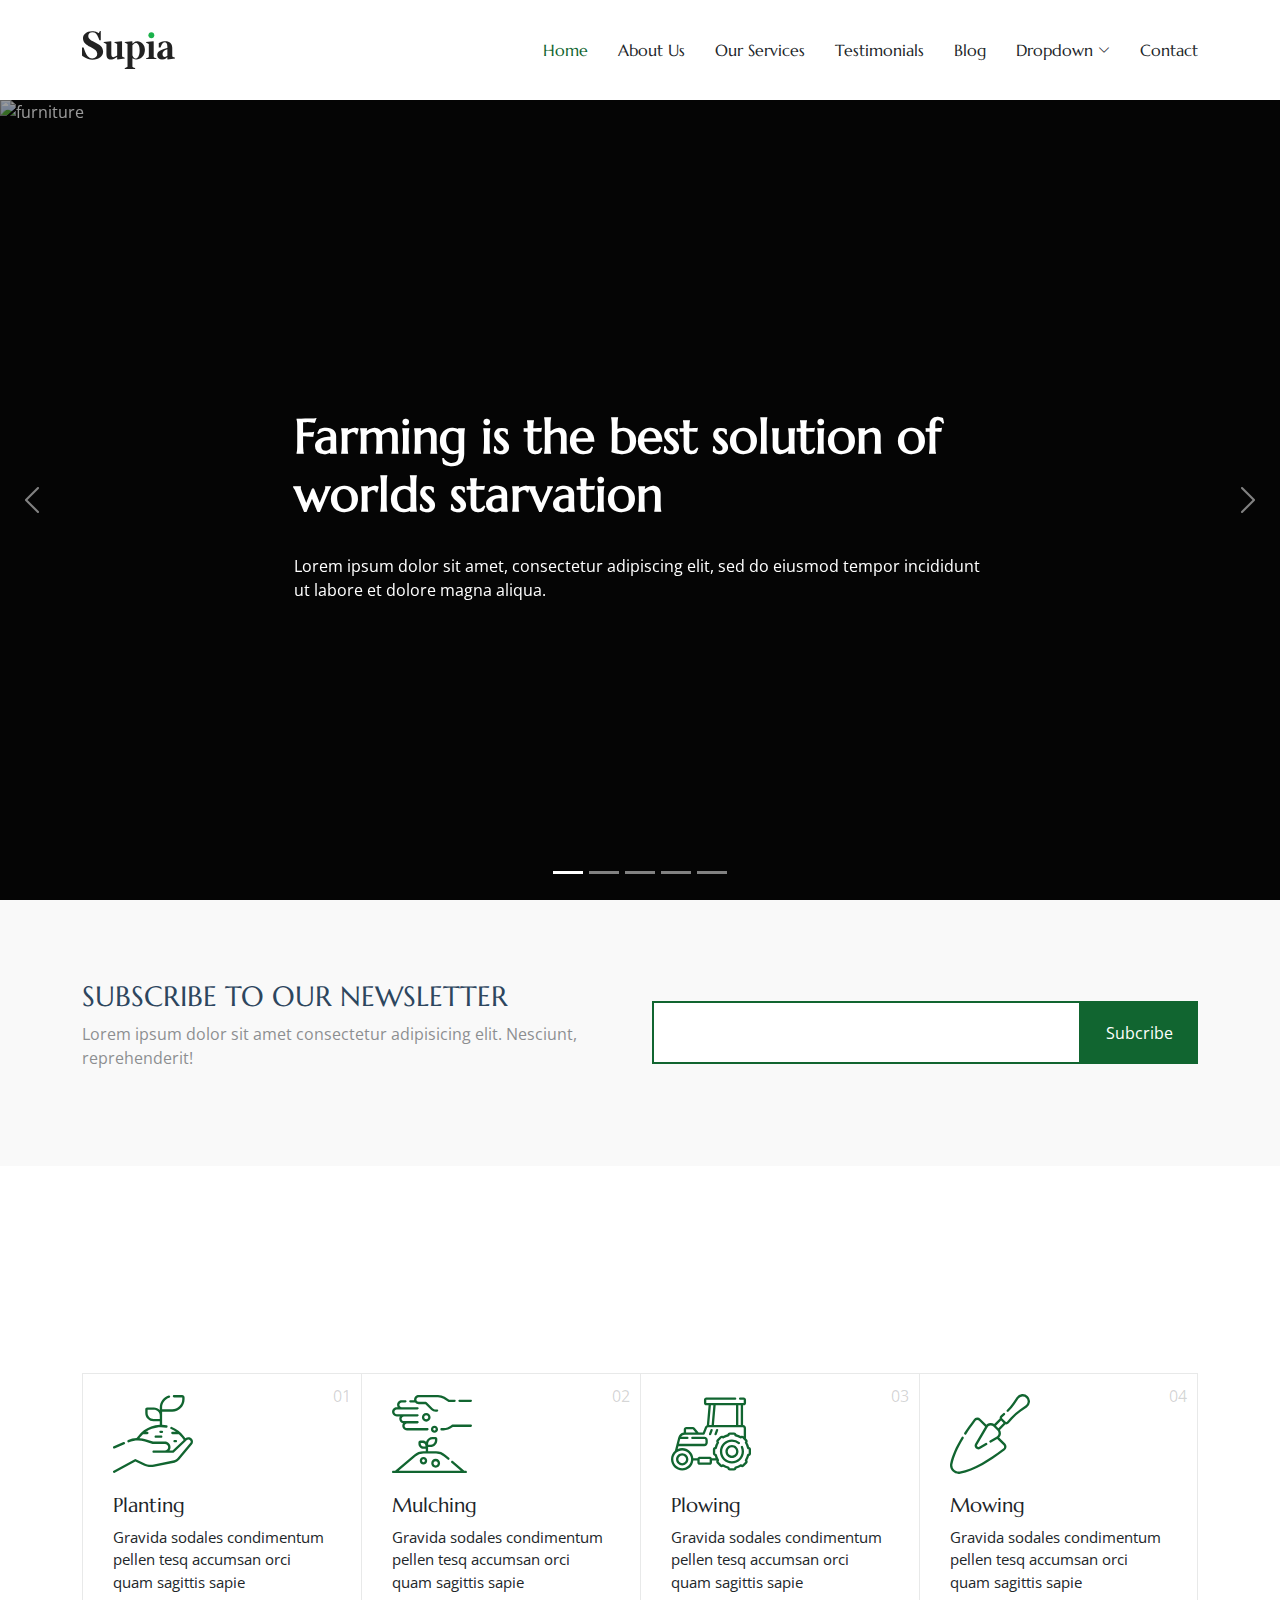
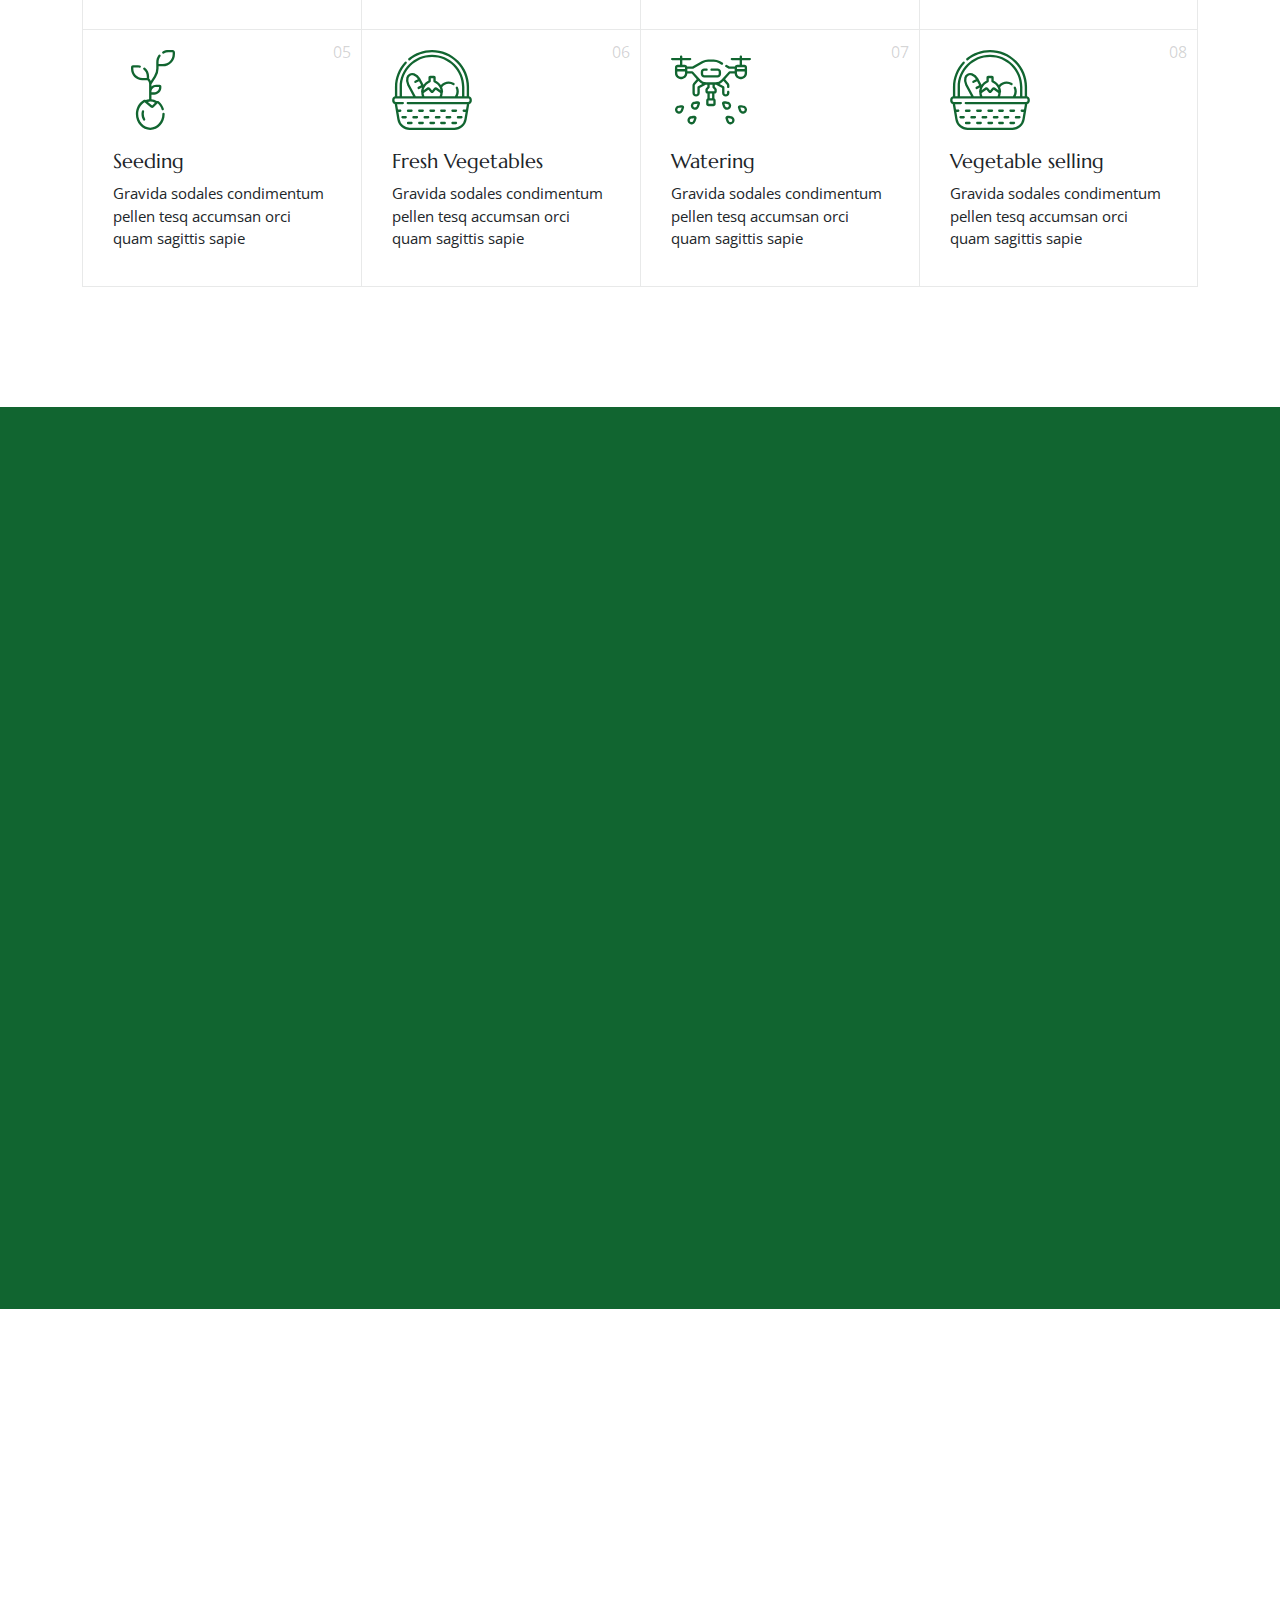
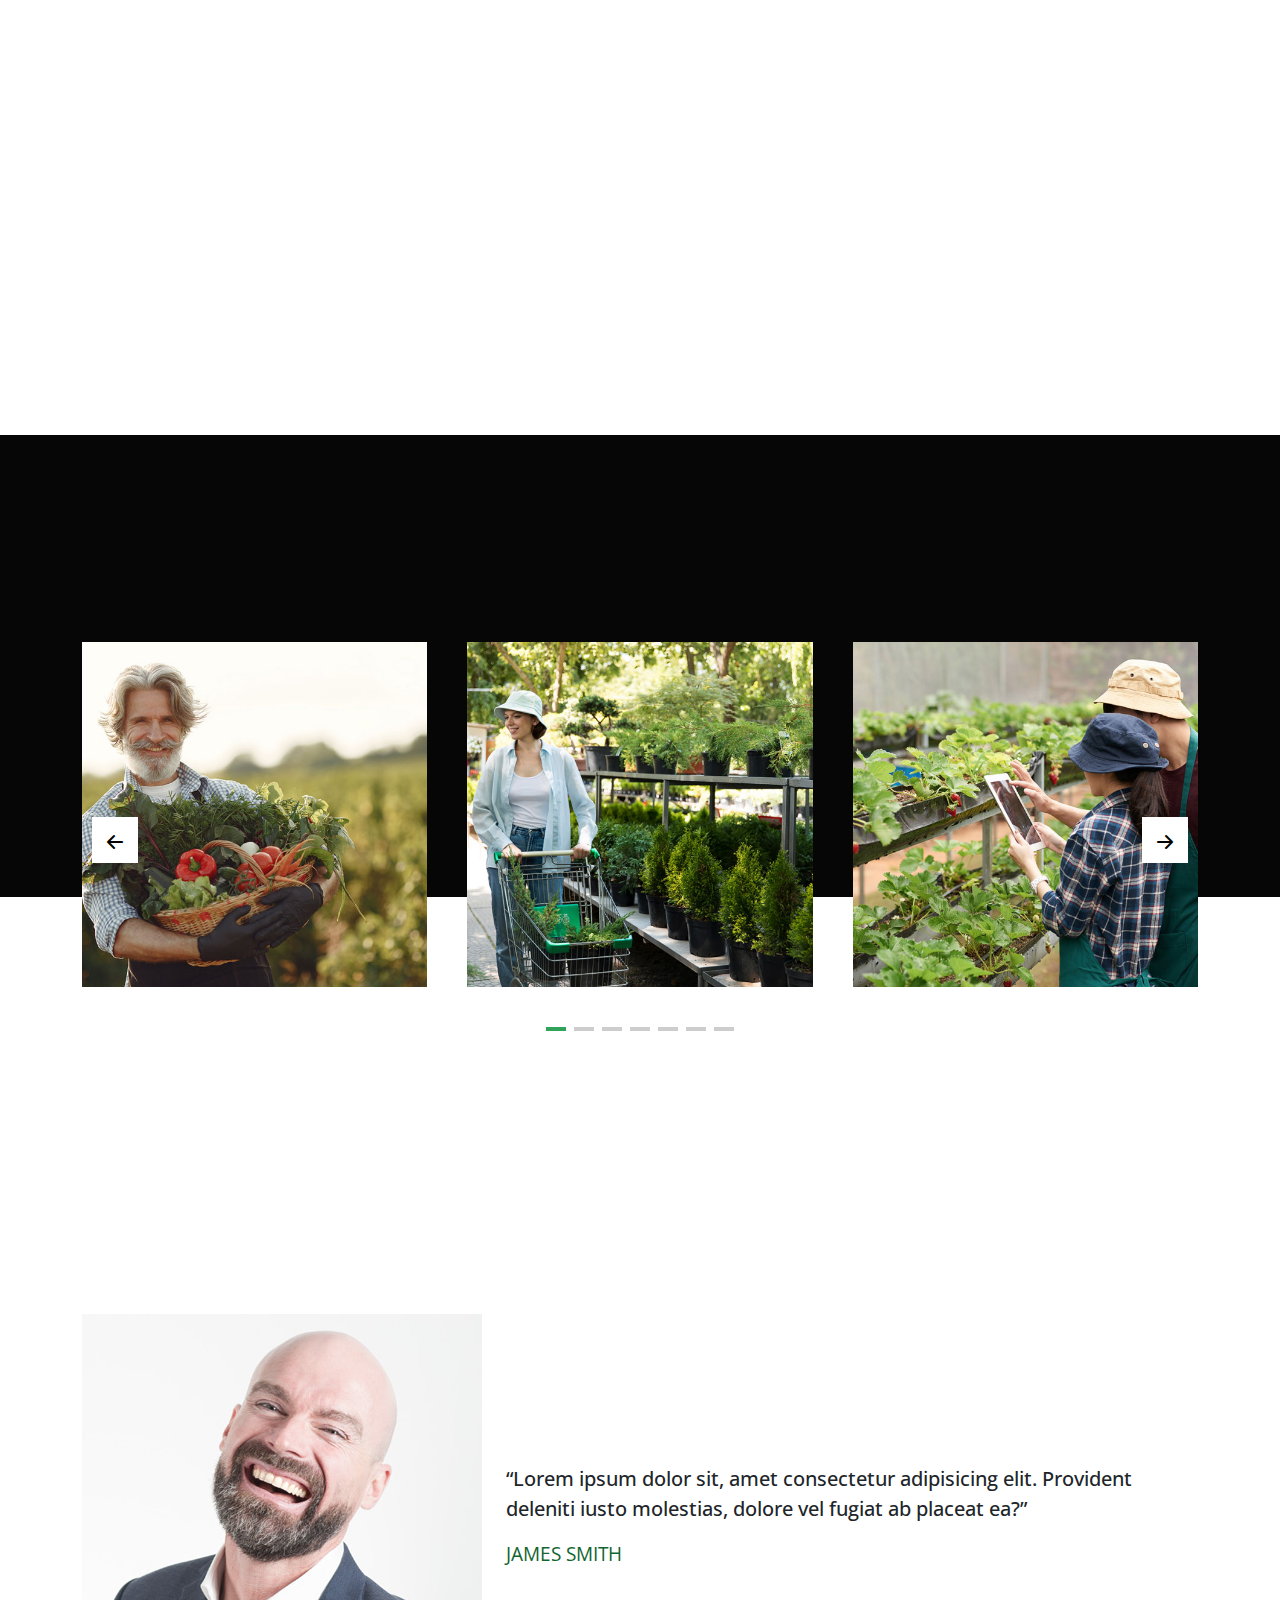
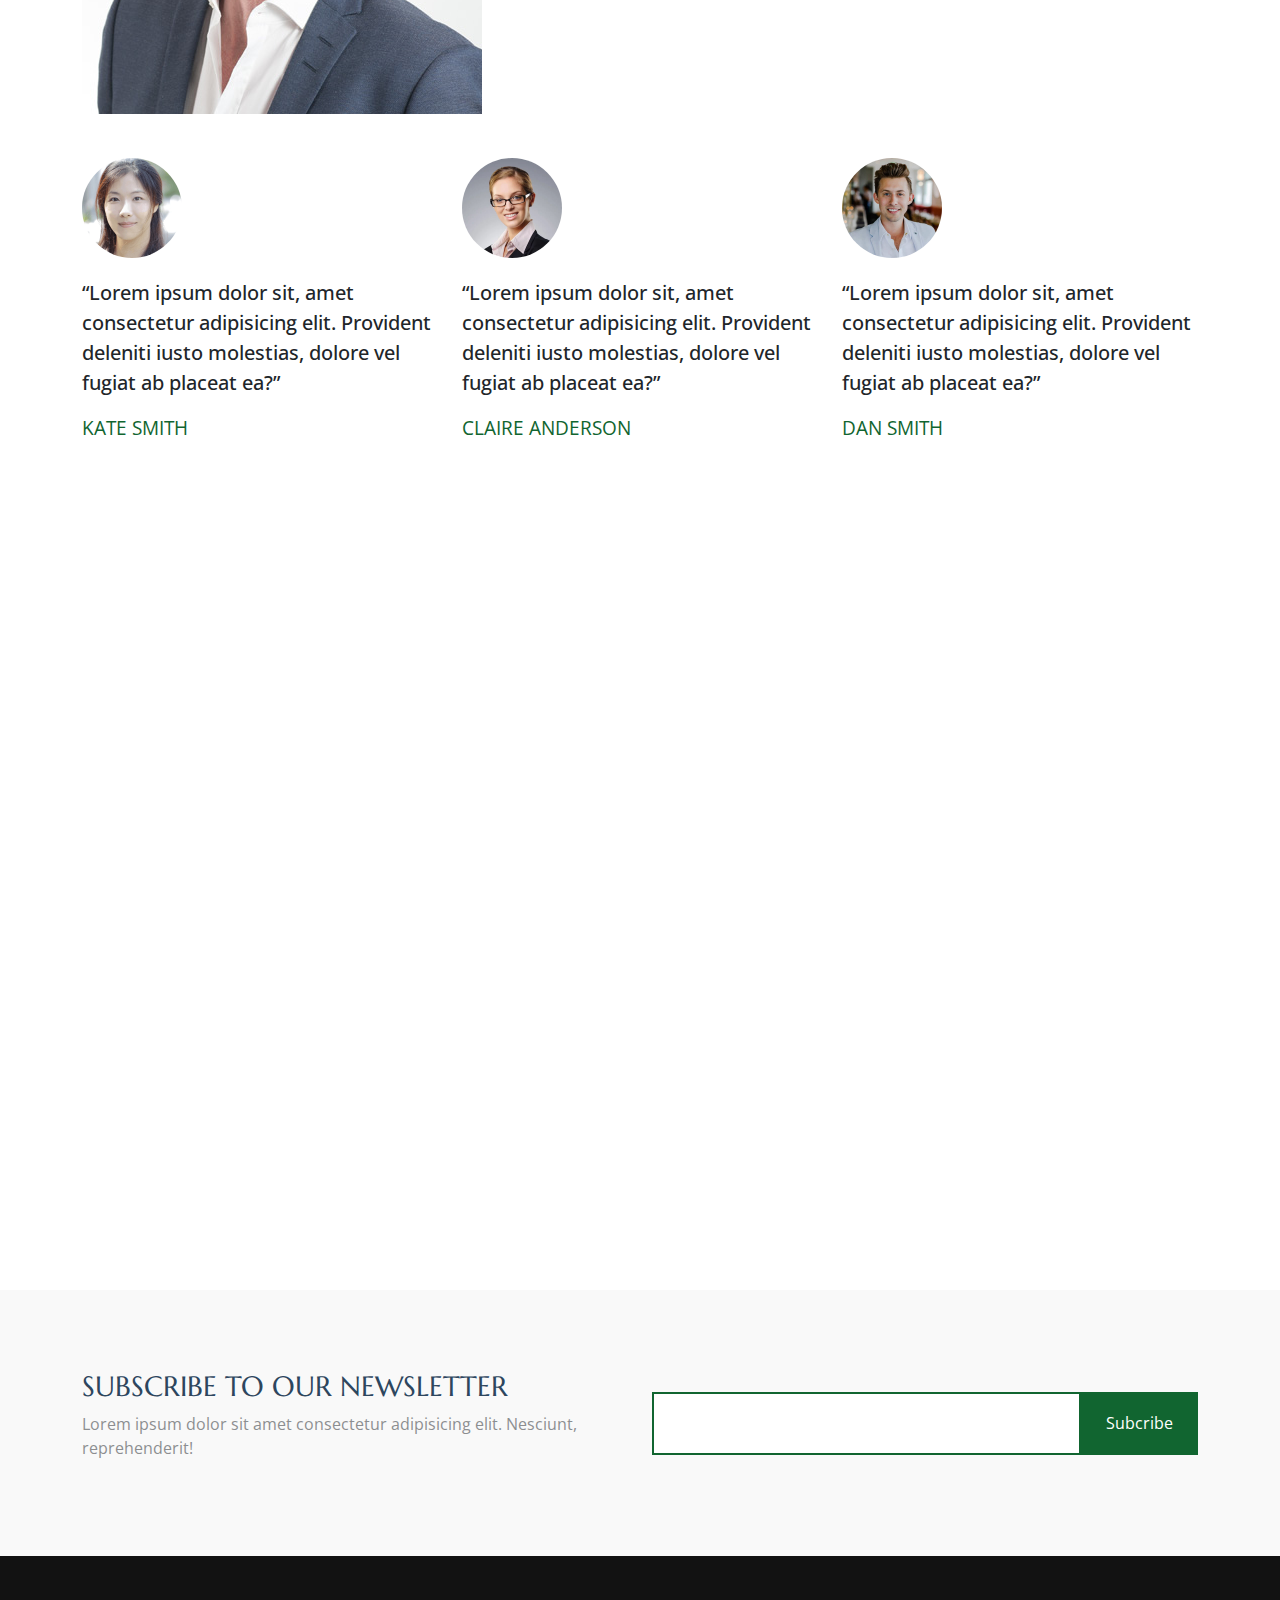
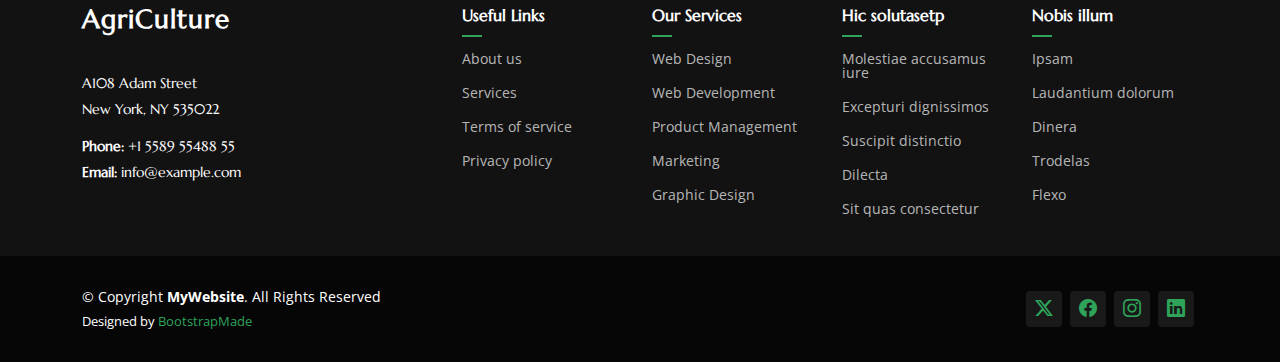
==== commit d8333e88: "로고 및 이미지 업로드" ====
--- a/index.html
+++ b/index.html
@@ -42,14 +42,46 @@
 
   <header id="header" class="header d-flex align-items-center position-relative">
     <div class="container-fluid container-xl position-relative d-flex align-items-center justify-content-between">
-
-      <a href="index.html" class="logo d-flex align-items-center">
+      <style>
+        a svg path.first{
+          fill: red;
+        }
+      </style>
+      <a href="index.html" class="logo d-flex align-items-center col-1">
         <!-- Uncomment the line below if you also wish to use an image logo -->
-        <img src="assets/img/logo.png" class="me-0" alt="AgriCulture">
+        <svg xmlns="http://www.w3.org/2000/svg" xmlns:xlink="http://www.w3.org/1999/xlink" x="0px" y="0px"
+        viewBox="0 0 144.25 58.79" style="enable-background:new 0 0 144.25 58.79;" xml:space="preserve">
+     <style type="text/css">
+       .st0{fill:#222222;}
+       .st1{fill:#1BB24B;}
+     </style>
+     <g>
+       <path class="st0" d="M0,25.76h2.42l2.12,5.76c2.48,6.67,6.36,11.21,11.21,11.21s7.88-3.03,7.88-7.27c0-10.91-22.12-10-22.12-24.24
+         C1.52,5.45,6.67,0.3,15.46,0.3c6.97,0,10.3,3.03,10.3,3.03S27.27,2.12,27.58,0h1.52v14.24h-2.12l-1.52-3.64
+         c-2.42-5.76-4.55-8.49-9.39-8.49c-3.94,0-6.36,2.42-6.36,5.76c0,10.3,23.03,9.39,23.03,23.94c0,6.97-5.76,12.73-16.67,12.73
+         C6.67,44.55,0,38.18,0,38.18V25.76z"/>
+       <path class="st0" d="M33.64,16.97l11.21-1.21l0.61,0.61v19.39c0,3.64,1.21,4.85,3.33,4.85c2.42,0,5.76-2.42,5.76-2.42V20.3
+         c-2.12-1.52-4.24-2.12-4.24-2.12v-1.21l11.21-1.21l0.61,0.61V39.7c2.42,1.52,4.24,1.82,4.24,1.82v1.21l-11.21,1.52l-0.61-0.61V40.3
+         h-0.3c0,0-4.55,3.94-9.7,3.94c-4.24,0-6.67-2.42-6.67-8.49V20.3c-2.12-1.52-4.24-2.12-4.24-2.12V16.97z"/>
+       <path class="st0" d="M66.36,57.58c0,0,2.42-0.61,4.24-2.12V20.3c-2.12-1.52-4.24-2.12-4.24-2.12v-1.21l11.21-1.21l0.61,0.61v3.03
+         h0.3c0,0,3.03-3.64,7.58-3.64c6.06,0,11.52,5.46,11.52,13.33c0,9.09-6.06,15.15-13.64,15.15c-3.03,0-5.76-1.82-5.76-1.82v13.03
+         c1.82,1.52,4.24,2.12,4.24,2.12v1.21H66.36V57.58z M83.34,42.73c2.73,0,6.06-3.33,6.06-12.42c0-8.79-3.03-11.82-5.76-11.82
+         c-3.03,0-5.45,3.64-5.45,3.64v15.46C78.18,37.58,80,42.73,83.34,42.73z"/>
+       <path class="st0" d="M99.4,42.43c0,0,2.42-0.61,4.24-2.12v-20c-2.12-1.52-4.24-2.12-4.24-2.12v-1.21l11.21-1.21l0.61,0.61V40.3
+         c1.82,1.52,4.24,2.12,4.24,2.12v1.21H99.4V42.43z"/>
+       <path class="st1" d="M107.58,2.12c2.73,0,4.55,1.82,4.55,4.55c0,2.73-1.82,4.55-4.55,4.55s-4.55-1.82-4.55-4.55
+         C103.03,3.94,104.85,2.12,107.58,2.12z"/>
+       <path class="st0" d="M129.4,27.27l3.03-0.91v-2.42c0-4.85-1.82-6.67-3.94-6.67c-2.73,0-4.24,2.06-5.45,5.15l-1.21,3.03h-2.73v-6.67
+         c0,0,4.55-3.03,10.3-3.03c6.67,0,10.61,3.94,10.61,10.3V39.7c2.12,1.21,4.24,1.82,4.24,1.82v1.21l-11.21,1.52l-0.61-0.61v-3.03
+         h-0.3c0,0-2.73,3.64-7.88,3.64c-4.55,0-7.58-3.03-7.58-6.67C116.67,33.33,119.4,30.3,129.4,27.27z M128.49,40.3
+         c1.94,0,4.06-1.88,3.94-1.82v-10.3l-2.12,0.91c-2.12,0.91-5.45,3.33-5.45,6.67C124.85,38.79,126.37,40.3,128.49,40.3z"/>
+     </g>
+     </svg>
+     
         <!-- <h1 class="sitename">AgriCulture</h1>  -->
       </a>
 
-      <nav id="navmenu" class="navmenu flex-grow-1 bg-light">
+      <nav id="navmenu" class="navmenu">
         <ul class="justify-content-between">
           <li><a href="index.html" class="active">Home</a></li>
           <li><a href="about.html">About Us</a></li>
@@ -59,7 +91,8 @@
           <li class="dropdown"><a href="#"><span>Dropdown</span> <i class="bi bi-chevron-down toggle-dropdown"></i></a>
             <ul>
               <li><a href="#">Dropdown 1</a></li>
-              <li class="dropdown"><a href="#"><span>Deep Dropdown</span> <i class="bi bi-chevron-down toggle-dropdown"></i></a>
+              <li class="dropdown"><a href="#"><span>Deep Dropdown</span> <i
+                    class="bi bi-chevron-down toggle-dropdown"></i></a>
                 <ul>
                   <li><a href="#">Deep Dropdown 1</a></li>
                   <li><a href="#">Deep Dropdown 2</a></li>
@@ -89,7 +122,7 @@
       <div id="hero-carousel" class="carousel slide carousel-fade" data-bs-ride="carousel" data-bs-interval="5000">
 
         <div class="carousel-item active">
-          <img src="assets/img/hero_1.jpg" alt="">
+          <img src="assets/img/main_visual01.jpg" alt="furniture">
           <div class="carousel-container">
             <h2>Farming is the best solution of worlds starvation</h2>
             <p>Lorem ipsum dolor sit amet, consectetur adipiscing elit, sed do eiusmod tempor incididunt ut labore et
@@ -630,60 +663,61 @@
           <div class="row">
             <div class="col-md-12 mb-4 mb-md-4">
               <div class="testimonial d-md-flex align-items-center">
-                <img src="assets/img/testimonials/testimonials-1.jpg" class="w-auto h-auto img-fluid rounded-0" alt="Testimonial author">
+                <img src="assets/img/testimonials/testimonials-1.jpg" class="w-auto h-auto img-fluid rounded-0"
+                  alt="Testimonial author">
                 <div class="ms-4">
-                    <blockquote>
-                      <p>
-                        “Lorem ipsum dolor sit, amet consectetur adipisicing
-                        elit. Provident deleniti iusto molestias, dolore vel fugiat
-                        ab placeat ea?”
-                      </p>
-                    </blockquote>
-                    <p class="client-name">James Smith</p>
-              </div>
-            </div>
-          </div>
-          <div class="col-md-4 mb-4 mb-md-4">
-            <div class="testimonial">
-              <img src="assets/img/testimonials/testimonials-2.jpg" alt="Testimonial author">
-              <blockquote>
-                <p>
-                  “Lorem ipsum dolor sit, amet consectetur adipisicing
-                  elit. Provident deleniti iusto molestias, dolore vel fugiat
-                  ab placeat ea?”
-                </p>
-              </blockquote>
-              <p class="client-name">Kate Smith</p>
-            </div>
-          </div>
-          <div class="col-md-4 mb-4 mb-md-4">
-            <div class="testimonial">
-              <img src="assets/img/testimonials/testimonials-3.jpg" alt="Testimonial author">
-              <blockquote>
-                <p>
-                  “Lorem ipsum dolor sit, amet consectetur adipisicing
-                  elit. Provident deleniti iusto molestias, dolore vel fugiat
-                  ab placeat ea?”
-                </p>
-              </blockquote>
-              <p class="client-name">Claire Anderson</p>
-            </div>
-          </div>
-          <div class="col-md-4 mb-4 mb-md-4">
-            <div class="testimonial">
-              <img src="assets/img/testimonials/testimonials-4.jpg" alt="Testimonial author">
-              <blockquote>
-                <p>
-                  “Lorem ipsum dolor sit, amet consectetur adipisicing
-                  elit. Provident deleniti iusto molestias, dolore vel fugiat
-                  ab placeat ea?”
-                </p>
-              </blockquote>
-              <p class="client-name">Dan Smith</p>
-            </div>
-          </div>
-        </div>
-      </div>
+                  <blockquote>
+                    <p>
+                      “Lorem ipsum dolor sit, amet consectetur adipisicing
+                      elit. Provident deleniti iusto molestias, dolore vel fugiat
+                      ab placeat ea?”
+                    </p>
+                  </blockquote>
+                  <p class="client-name">James Smith</p>
+                </div>
+              </div>
+            </div>
+            <div class="col-md-4 mb-4 mb-md-4">
+              <div class="testimonial">
+                <img src="assets/img/testimonials/testimonials-2.jpg" alt="Testimonial author">
+                <blockquote>
+                  <p>
+                    “Lorem ipsum dolor sit, amet consectetur adipisicing
+                    elit. Provident deleniti iusto molestias, dolore vel fugiat
+                    ab placeat ea?”
+                  </p>
+                </blockquote>
+                <p class="client-name">Kate Smith</p>
+              </div>
+            </div>
+            <div class="col-md-4 mb-4 mb-md-4">
+              <div class="testimonial">
+                <img src="assets/img/testimonials/testimonials-3.jpg" alt="Testimonial author">
+                <blockquote>
+                  <p>
+                    “Lorem ipsum dolor sit, amet consectetur adipisicing
+                    elit. Provident deleniti iusto molestias, dolore vel fugiat
+                    ab placeat ea?”
+                  </p>
+                </blockquote>
+                <p class="client-name">Claire Anderson</p>
+              </div>
+            </div>
+            <div class="col-md-4 mb-4 mb-md-4">
+              <div class="testimonial">
+                <img src="assets/img/testimonials/testimonials-4.jpg" alt="Testimonial author">
+                <blockquote>
+                  <p>
+                    “Lorem ipsum dolor sit, amet consectetur adipisicing
+                    elit. Provident deleniti iusto molestias, dolore vel fugiat
+                    ab placeat ea?”
+                  </p>
+                </blockquote>
+                <p class="client-name">Dan Smith</p>
+              </div>
+            </div>
+          </div>
+        </div>
       </div>
     </section><!-- /Testimonials Section -->
 
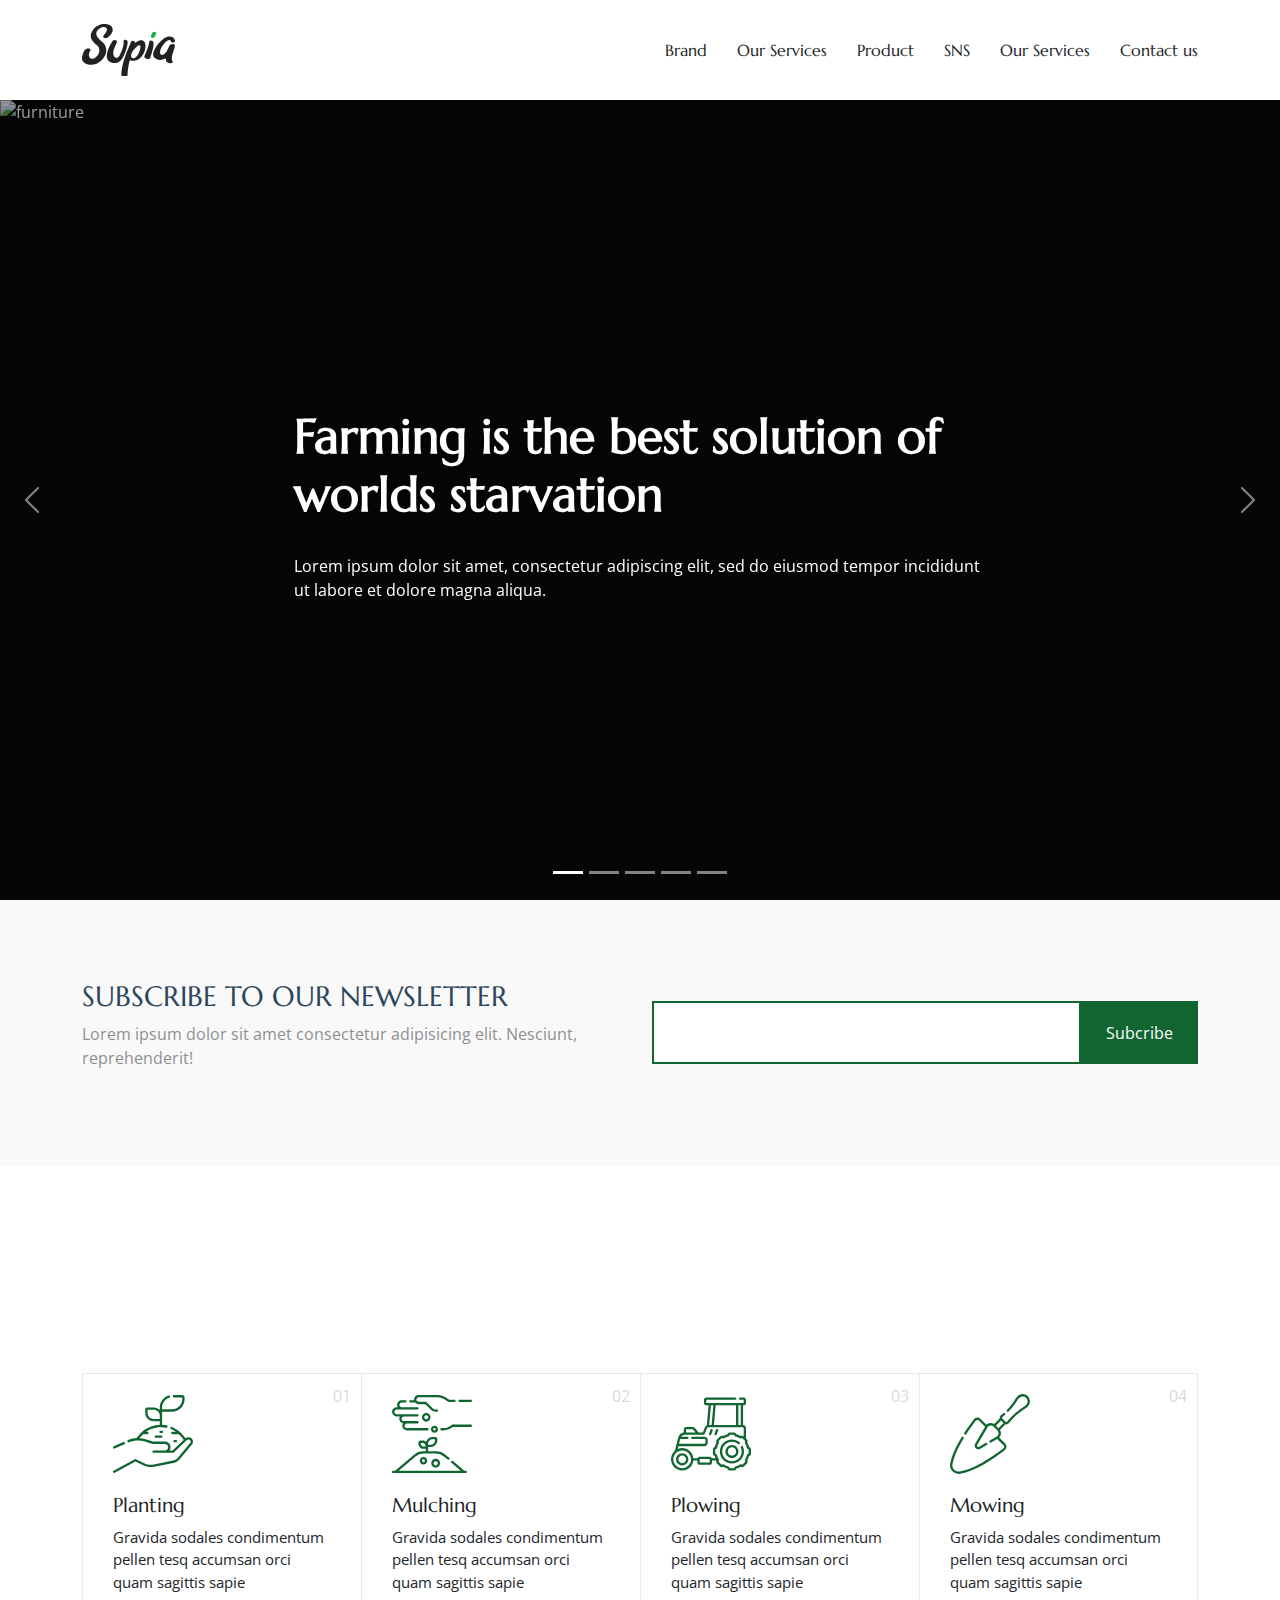
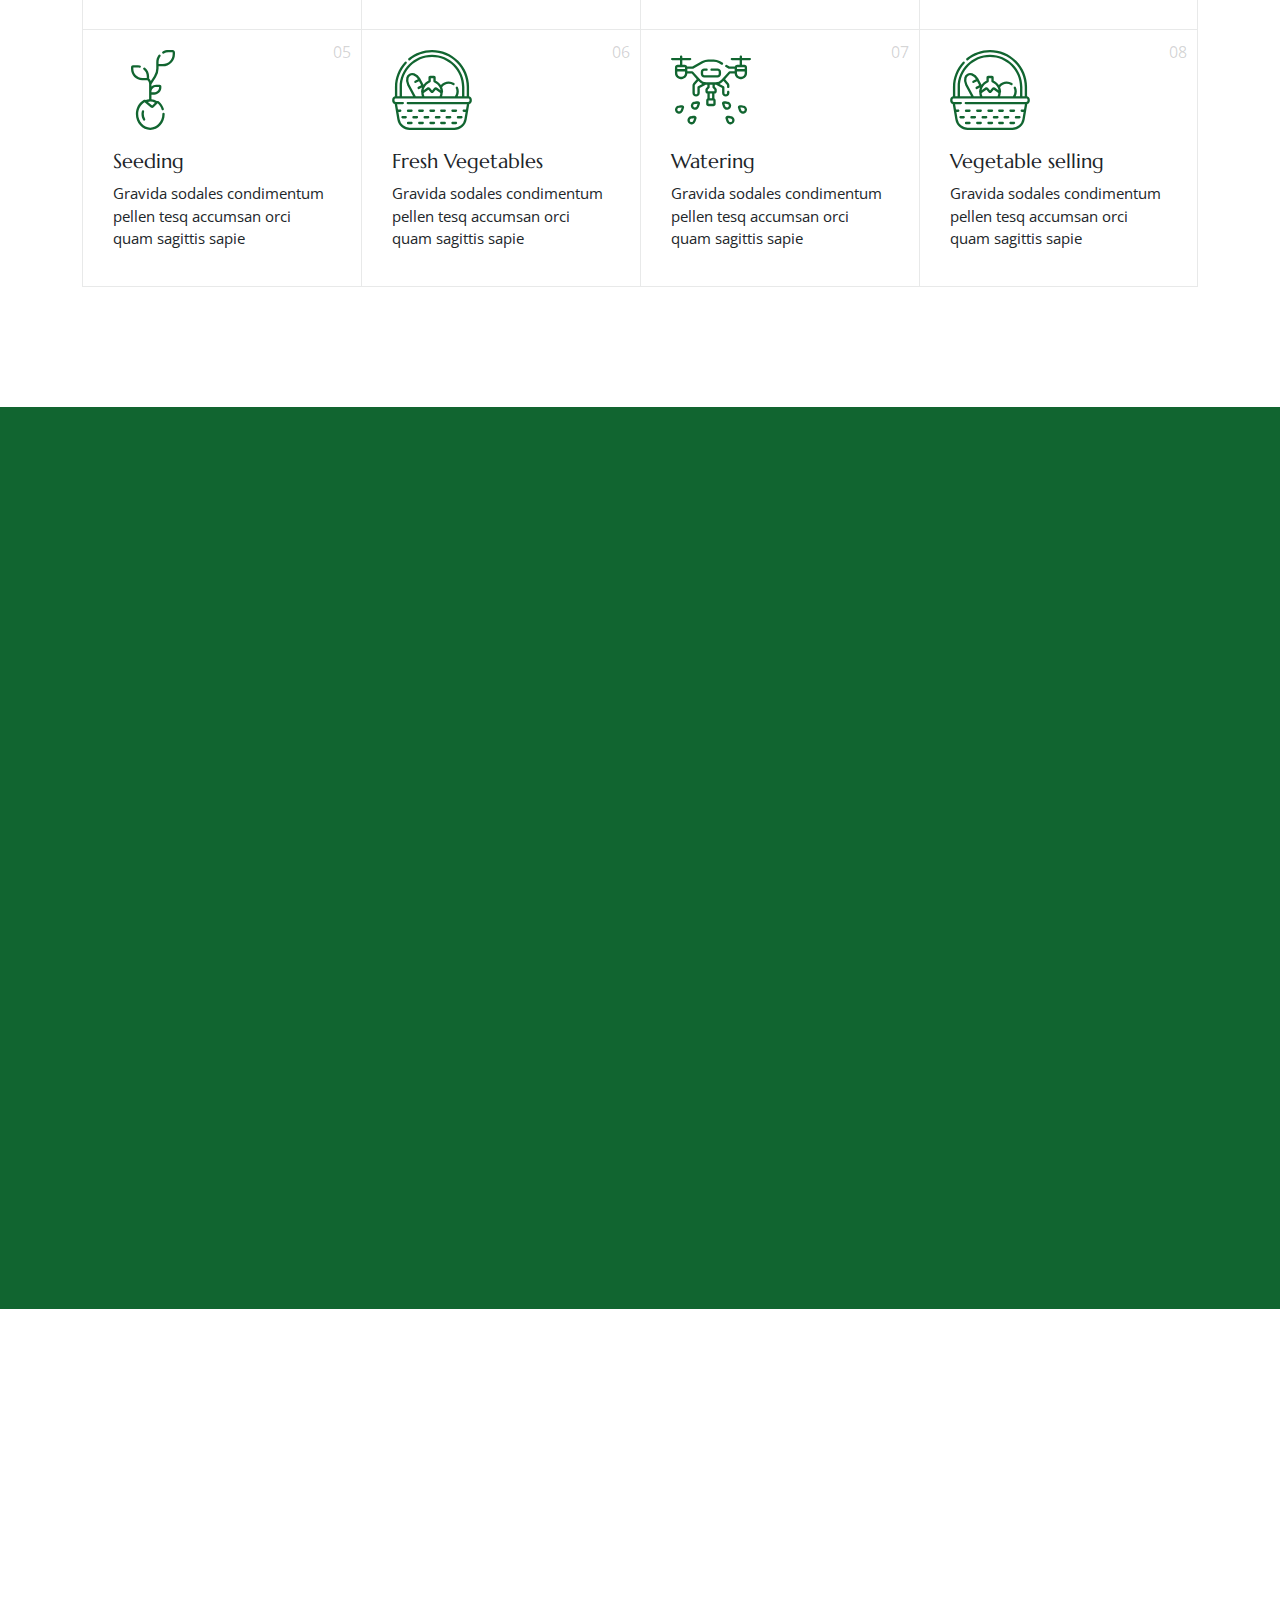
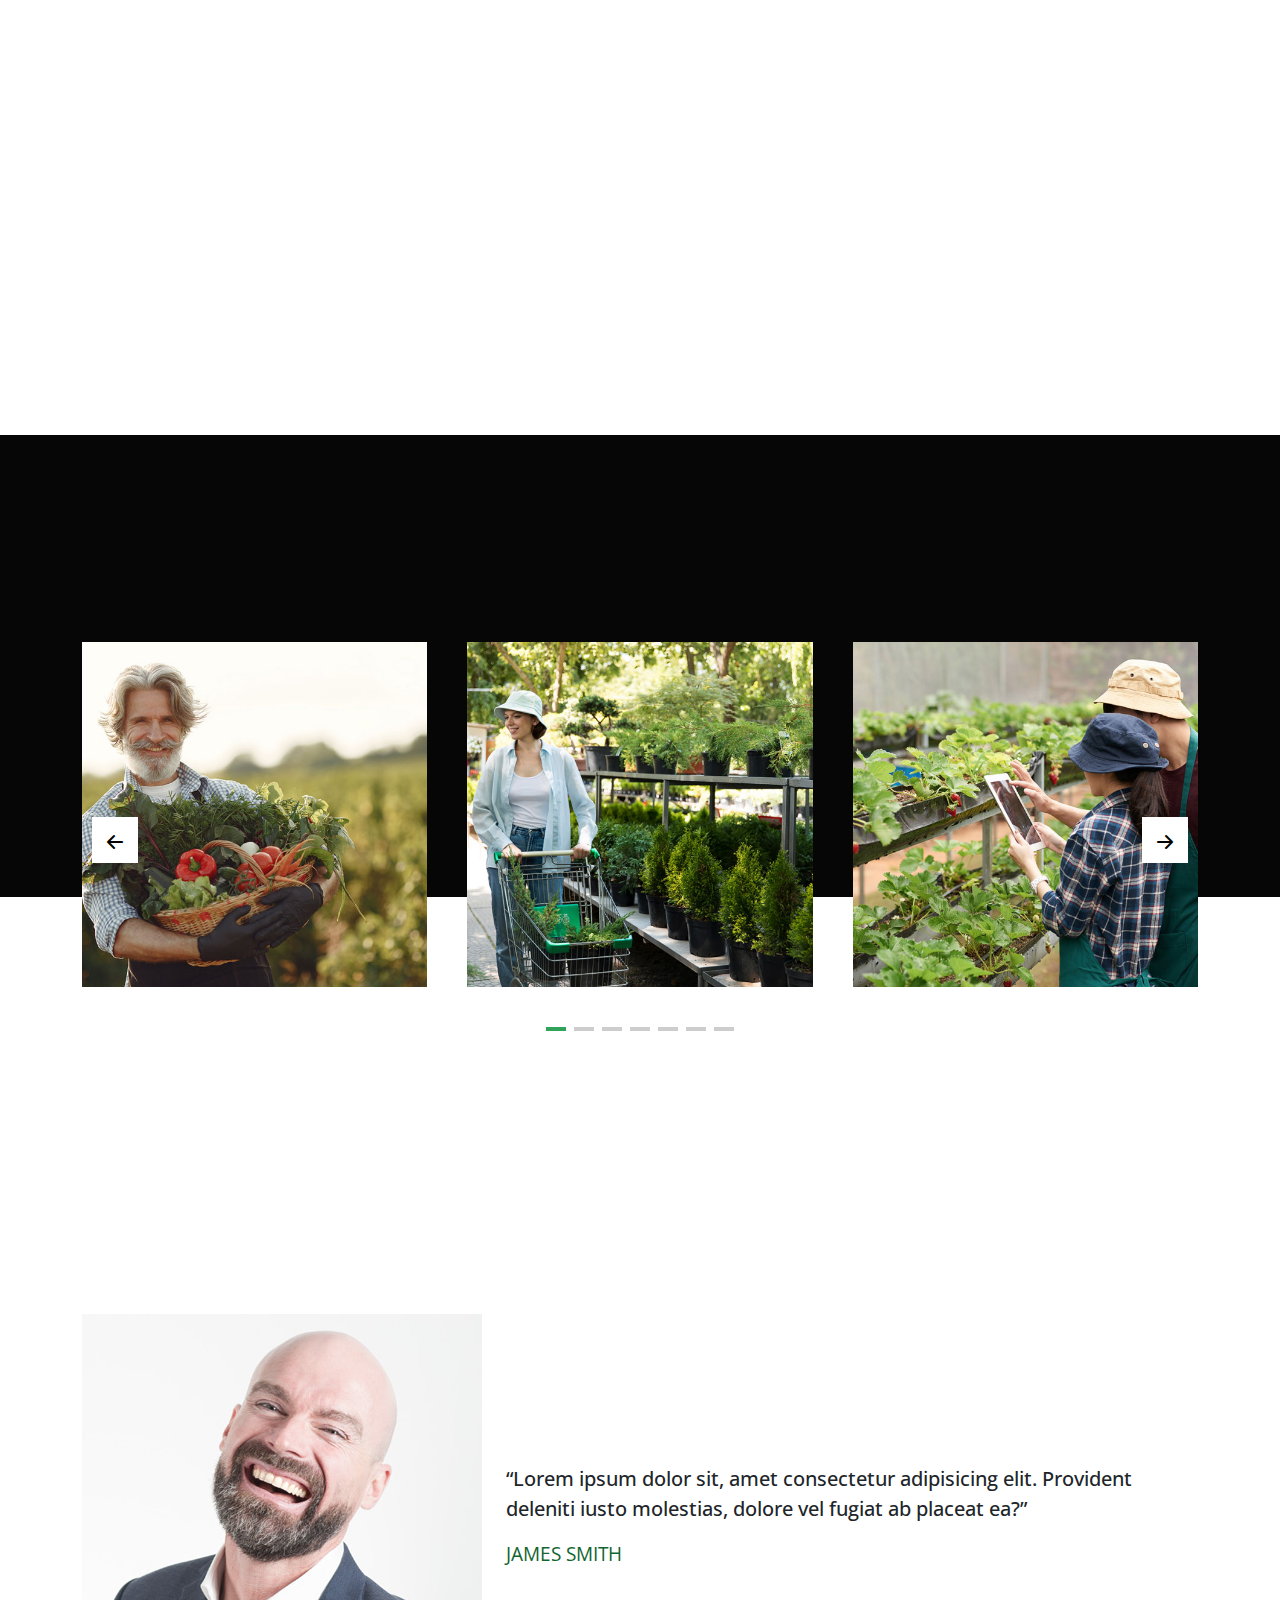
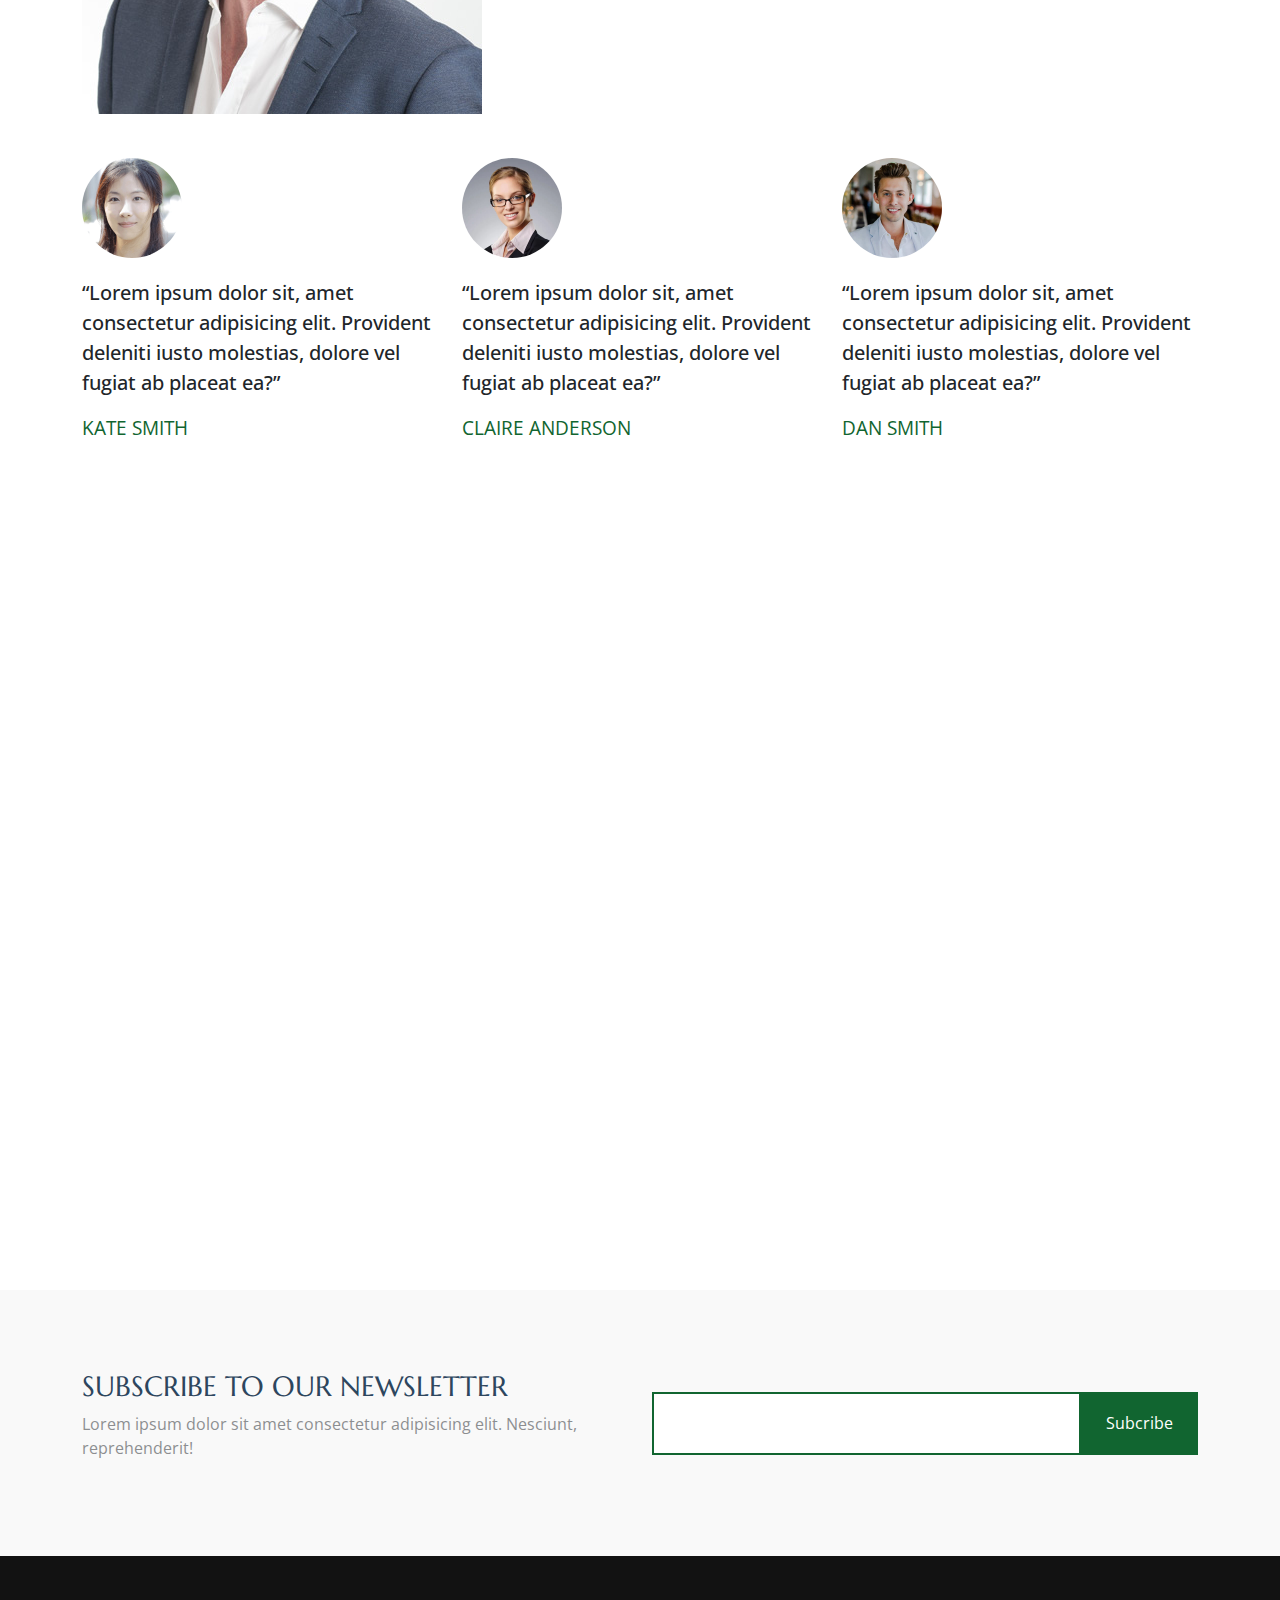
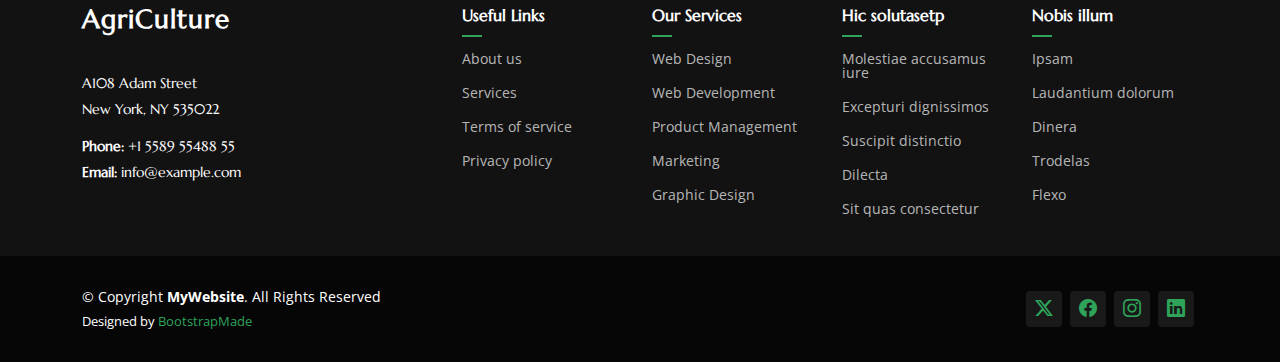
==== commit 455fc841: "자바스크립트로 navi 정리하기(for구문)" ====
--- a/index.html
+++ b/index.html
@@ -50,32 +50,49 @@
       <a href="index.html" class="logo d-flex align-items-center col-1">
         <!-- Uncomment the line below if you also wish to use an image logo -->
         <svg xmlns="http://www.w3.org/2000/svg" xmlns:xlink="http://www.w3.org/1999/xlink" x="0px" y="0px"
-        viewBox="0 0 144.25 58.79" style="enable-background:new 0 0 144.25 58.79;" xml:space="preserve">
+        viewBox="0 0 387.17 219.5" style="enable-background:new 0 0 387.17 219.5;" xml:space="preserve">
      <style type="text/css">
        .st0{fill:#222222;}
        .st1{fill:#1BB24B;}
      </style>
-     <g>
-       <path class="st0" d="M0,25.76h2.42l2.12,5.76c2.48,6.67,6.36,11.21,11.21,11.21s7.88-3.03,7.88-7.27c0-10.91-22.12-10-22.12-24.24
-         C1.52,5.45,6.67,0.3,15.46,0.3c6.97,0,10.3,3.03,10.3,3.03S27.27,2.12,27.58,0h1.52v14.24h-2.12l-1.52-3.64
-         c-2.42-5.76-4.55-8.49-9.39-8.49c-3.94,0-6.36,2.42-6.36,5.76c0,10.3,23.03,9.39,23.03,23.94c0,6.97-5.76,12.73-16.67,12.73
-         C6.67,44.55,0,38.18,0,38.18V25.76z"/>
-       <path class="st0" d="M33.64,16.97l11.21-1.21l0.61,0.61v19.39c0,3.64,1.21,4.85,3.33,4.85c2.42,0,5.76-2.42,5.76-2.42V20.3
-         c-2.12-1.52-4.24-2.12-4.24-2.12v-1.21l11.21-1.21l0.61,0.61V39.7c2.42,1.52,4.24,1.82,4.24,1.82v1.21l-11.21,1.52l-0.61-0.61V40.3
-         h-0.3c0,0-4.55,3.94-9.7,3.94c-4.24,0-6.67-2.42-6.67-8.49V20.3c-2.12-1.52-4.24-2.12-4.24-2.12V16.97z"/>
-       <path class="st0" d="M66.36,57.58c0,0,2.42-0.61,4.24-2.12V20.3c-2.12-1.52-4.24-2.12-4.24-2.12v-1.21l11.21-1.21l0.61,0.61v3.03
-         h0.3c0,0,3.03-3.64,7.58-3.64c6.06,0,11.52,5.46,11.52,13.33c0,9.09-6.06,15.15-13.64,15.15c-3.03,0-5.76-1.82-5.76-1.82v13.03
-         c1.82,1.52,4.24,2.12,4.24,2.12v1.21H66.36V57.58z M83.34,42.73c2.73,0,6.06-3.33,6.06-12.42c0-8.79-3.03-11.82-5.76-11.82
-         c-3.03,0-5.45,3.64-5.45,3.64v15.46C78.18,37.58,80,42.73,83.34,42.73z"/>
-       <path class="st0" d="M99.4,42.43c0,0,2.42-0.61,4.24-2.12v-20c-2.12-1.52-4.24-2.12-4.24-2.12v-1.21l11.21-1.21l0.61,0.61V40.3
-         c1.82,1.52,4.24,2.12,4.24,2.12v1.21H99.4V42.43z"/>
-       <path class="st1" d="M107.58,2.12c2.73,0,4.55,1.82,4.55,4.55c0,2.73-1.82,4.55-4.55,4.55s-4.55-1.82-4.55-4.55
-         C103.03,3.94,104.85,2.12,107.58,2.12z"/>
-       <path class="st0" d="M129.4,27.27l3.03-0.91v-2.42c0-4.85-1.82-6.67-3.94-6.67c-2.73,0-4.24,2.06-5.45,5.15l-1.21,3.03h-2.73v-6.67
-         c0,0,4.55-3.03,10.3-3.03c6.67,0,10.61,3.94,10.61,10.3V39.7c2.12,1.21,4.24,1.82,4.24,1.82v1.21l-11.21,1.52l-0.61-0.61v-3.03
-         h-0.3c0,0-2.73,3.64-7.88,3.64c-4.55,0-7.58-3.03-7.58-6.67C116.67,33.33,119.4,30.3,129.4,27.27z M128.49,40.3
-         c1.94,0,4.06-1.88,3.94-1.82v-10.3l-2.12,0.91c-2.12,0.91-5.45,3.33-5.45,6.67C124.85,38.79,126.37,40.3,128.49,40.3z"/>
-     </g>
+     <path class="st0" d="M1.8,130.61c1.85-6.9,4.88-13.91,8.23-20.18c3.17-5.96,10.45-8.57,16.42-8.57c5.65,0,10.15,2.3,9.09,6.27
+       c-0.11,0.42-0.33,0.84-0.57,1.36c-2.46,4.5-4.18,8.57-5.19,12.34c-2.52,9.41-0.61,16.31,4.5,20.29c2.35,1.78,5.05,2.61,7.87,2.61
+       c11.29,0,25.11-12.55,29.06-27.29c2.66-9.94,0.79-20.91-9.61-29.7C46.1,76.13,32.32,60.02,37.7,39.95
+       c1.32-4.91,3.84-10.04,7.67-15.37C57.84,7.32,77.16,0,93.89,0c19.66,0,35.9,10.04,33.96,26.25c-0.1,1.15-0.41,2.3-0.71,3.45
+       c-2.75,10.25-11.54,19.66-20.4,26.56c-2.52,1.99-5.57,2.82-8.5,2.82c-5.86,0-11.1-3.45-9.7-8.68c0.45-1.67,1.68-3.56,3.81-5.65
+       c4.63-4.39,8.24-10.46,10.57-16.42c0.3-0.73,0.47-1.36,0.64-1.99c2.35-8.78-3.88-14.01-12.77-14.01c-4.92,0-10.56,1.57-16.09,5.02
+       c-8.54,5.33-12.93,11.19-14.47,16.94c-4.12,15.37,11.63,30.74,22.11,38.48c14.5,10.67,22.5,29.59,17.2,49.36
+       c-3.7,13.8-13.92,28.13-33.09,40.36c-7.56,4.81-17.17,7.11-26.58,7.11c-20.08,0-39.63-10.14-39.86-26.46
+       C-0.08,139.19,0.65,134.9,1.8,130.61z"/>
+     <path class="st0" d="M172.97,71.32c0.92-3.45,4.22-5.23,7.67-5.23c5.12,0,10.6,3.76,9.62,11.71c-0.63,5.86-2.04,13.07-4.14,20.91
+       c-4.93,18.4-13.55,39.63-24.22,51.76c-7.5,8.47-17.31,11.92-26.62,11.92c-11.71,0-22.73-5.33-27.9-12.97
+       c-5.58-8.05-5.22-19.56-1.91-31.9c4.43-16.52,14.24-34.4,22.39-47.27c1.64-2.61,4.91-3.87,8.15-3.87c5.54,0,11.1,3.45,9.42,9.73
+       c-0.14,0.52-0.41,1.15-0.69,1.78c-5.42,12.03-10.37,21.12-12.89,30.54c-1.51,5.65-2.11,11.4-1.37,17.99
+       c1.09,9.2,6.38,14.43,12.45,14.43c4.71,0,9.73-3.14,13.54-9.93c4-7.11,10.68-22.69,14.32-36.29c2.07-7.74,3.14-14.85,2.15-19.35
+       C172.64,73.72,172.66,72.47,172.97,71.32z"/>
+     <path class="st0" d="M232.01,71.84c4.42-2.82,9.14-4.08,13.54-4.08c6.38,0,12.06,2.61,14.83,7.11c5.04,7.74,5.29,20.08,1.95,32.52
+       c-3.98,14.85-13.03,29.91-25.23,37.96c-6.72,4.39-17.47,7.84-26.05,7.84c-3.97,0-7.54-0.73-10.02-2.41
+       c-0.26-0.21-0.54-0.31-0.86-0.31c-0.73,0-1.29,0.52-1.67,1.57l-0.73,2.72c-4.48,16.73-7.92,42.04-8.19,57.1
+       c0.04,0.63-0.13,1.25-0.27,1.78c-1.12,4.18-5.86,5.86-10.98,5.86c-7.01,0-14.74-3.14-14.7-6.8c0.31-17.57,3.21-34.61,7.69-51.35
+       c7.9-29.49,20.89-58.46,33.97-89.3c0.79-1.78,2.79-2.61,5.2-2.61c4.81,0,10.92,3.35,11.7,9.41
+       C225.69,76.34,228.74,73.93,232.01,71.84z M204.94,125.28c-0.53,1.99-0.75,3.97-0.73,5.86c0.15,6.06,2.67,11.5,8.52,11.5
+       c2.61,0,5.82-1.05,9.87-3.66c9.63-6.27,14.85-17.57,17.82-28.65c1.2-4.5,2.07-8.89,2.64-12.97c0.62-3.87-0.52-8.99-4.81-8.99
+       c-2.4,0-5.86,1.57-10.56,5.86C218.05,102.9,207.74,114.82,204.94,125.28z"/>
+     <path class="st0" d="M275.12,145.88c-7.74,0-17.34-3.97-15.41-11.19c0.11-0.42,0.22-0.84,0.47-1.36
+       c5.17-11.5,13.33-32.21,17.59-48.1c1.37-5.12,2.42-9.83,2.67-13.49c0.06-0.21,0.01-0.42,0.06-0.63c0.53-1.99,2.64-2.82,5.15-2.82
+       c5.02,0,11.86,3.35,12.22,8.26c0.63,11.29-1.39,22.38-4.31,33.25c-2.94,10.98-6.77,21.75-9.65,32.1
+       C283.2,144.62,279.41,145.88,275.12,145.88z"/>
+     <path class="st1" d="M292.8,36.6c1.7-2.82,4.99-4.18,8.23-4.18c4.71,0,9.25,2.93,7.99,7.63c-0.2,0.73-0.6,1.46-1.03,2.3
+       c-1.43,2.61-2.73,5.12-3.43,7.74c-0.14,0.52-0.31,1.15-0.34,1.67l-0.17,0.63c-1.04,3.87-5.26,5.96-9.23,5.96
+       c-4.81,0-9.12-3.03-7.3-9.83l0.08-0.31C288.77,44.23,290.54,40.37,292.8,36.6z"/>
+     <path class="st0" d="M325.7,149.54c-10.98,0-21.12-4.29-26.43-11.82c-3.62-5.23-3.83-12.24-1.76-19.97
+       c5.58-20.81,27.61-46.85,43.36-57.62c8.39-5.54,16.56-7.95,23.67-7.95c11.71,0,20.4,6.59,22.49,17.15c0.19,0.84,0.18,1.67-0.02,2.4
+       c-0.9,3.35-5.06,5.23-8.93,5.23c-3.24,0-6.43-1.36-7.46-4.18c-1.74-4.81-4.61-6.59-7.75-6.59c-4.81,0-10.43,4.18-14.66,8.68
+       c-8.27,8.99-19.04,22.27-22.46,35.03c-0.73,2.72-1.14,5.44-1.11,8.05c0.15,7.63,3.73,10.67,8.23,10.67c4.29,0,9.41-2.72,13.12-6.8
+       c8.72-9.52,10.82-17.36,16.25-28.65c2.88-6.06,10.14-9.73,15.99-9.73c5.23,0,9.36,2.93,8.32,9.52c-0.44,2.41-0.97,4.81-1.65,7.32
+       c-2.49,9.31-6.43,18.93-8.92,28.23c-2.77,10.35-3.66,20.29,1.44,28.97c0.31,0.42,0.38,0.94,0.26,1.36c-0.64,2.41-6.04,4.6-11.9,4.6
+       c-0.63,0-1.23-0.11-1.85-0.11c-7.49-0.52-15.02-4.81-14.24-16.73c0.14-1.67-0.61-2.41-1.87-2.41c-0.94,0-2.07,0.31-3.28,0.94
+       C338.5,148.18,331.97,149.54,325.7,149.54z"/>
      </svg>
      
         <!-- <h1 class="sitename">AgriCulture</h1>  -->
@@ -83,11 +100,10 @@
 
       <nav id="navmenu" class="navmenu">
         <ul class="justify-content-between">
-          <li><a href="index.html" class="active">Home</a></li>
-          <li><a href="about.html">About Us</a></li>
+          <li><a href="about.html">Brand</a></li>
           <li><a href="services.html">Our Services</a></li>
           <li><a href="testimonials.html">Testimonials</a></li>
-          <li><a href="blog.html">Blog</a></li>
+          <li><a href="blog.html">SNS</a></li>
           <li class="dropdown"><a href="#"><span>Dropdown</span> <i class="bi bi-chevron-down toggle-dropdown"></i></a>
             <ul>
               <li><a href="#">Dropdown 1</a></li>
@@ -106,7 +122,7 @@
               <li><a href="#">Dropdown 4</a></li>
             </ul>
           </li>
-          <li><a href="contact.html">Contact</a></li>
+          <li><a href="contact.html">Contact us</a></li>
         </ul>
         <i class="mobile-nav-toggle d-xl-none bi bi-list"></i>
       </nav>
@@ -980,6 +996,10 @@
   <!-- Main JS File -->
   <script src="assets/js/main.js"></script>
 
+  <!-- 유지보수 -->
+  <script src="data/navi.js"></script>
+  <script src="ndm/ndm.js"></script>
+
 </body>
 
 </html>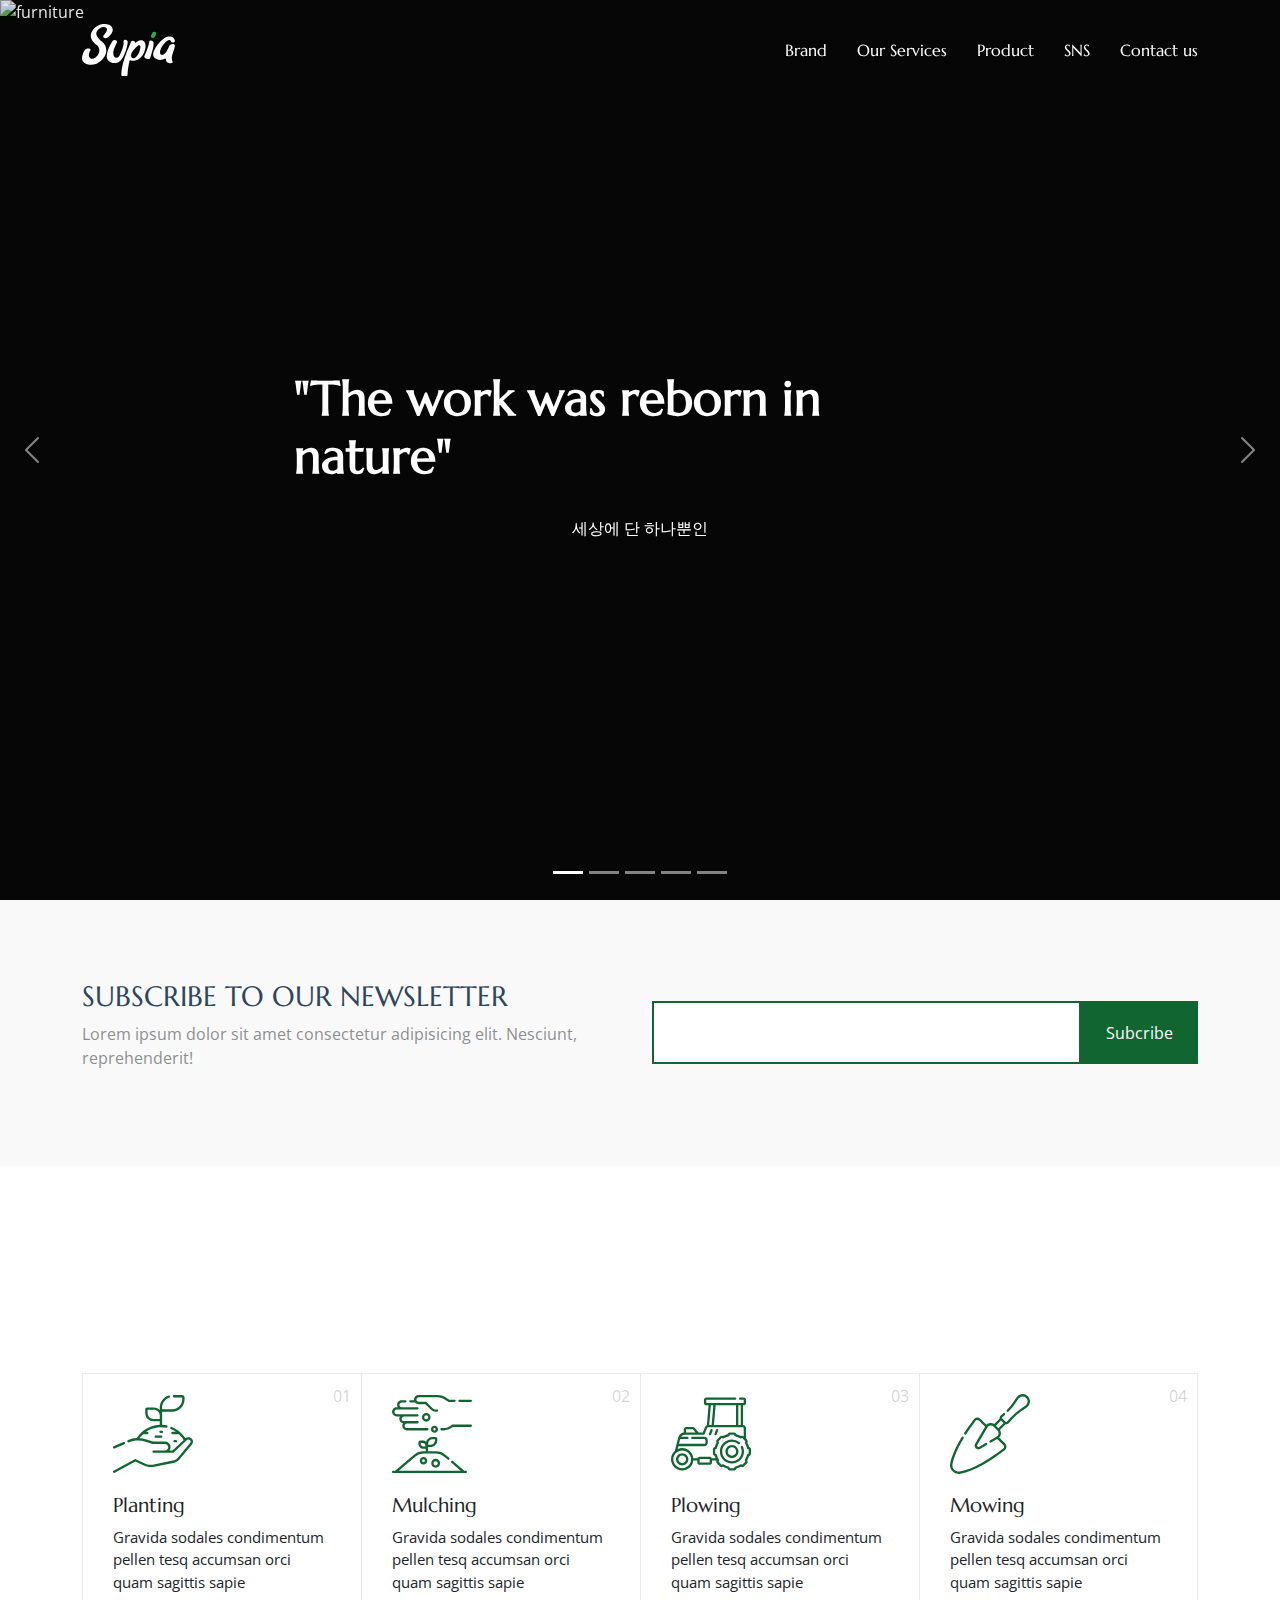
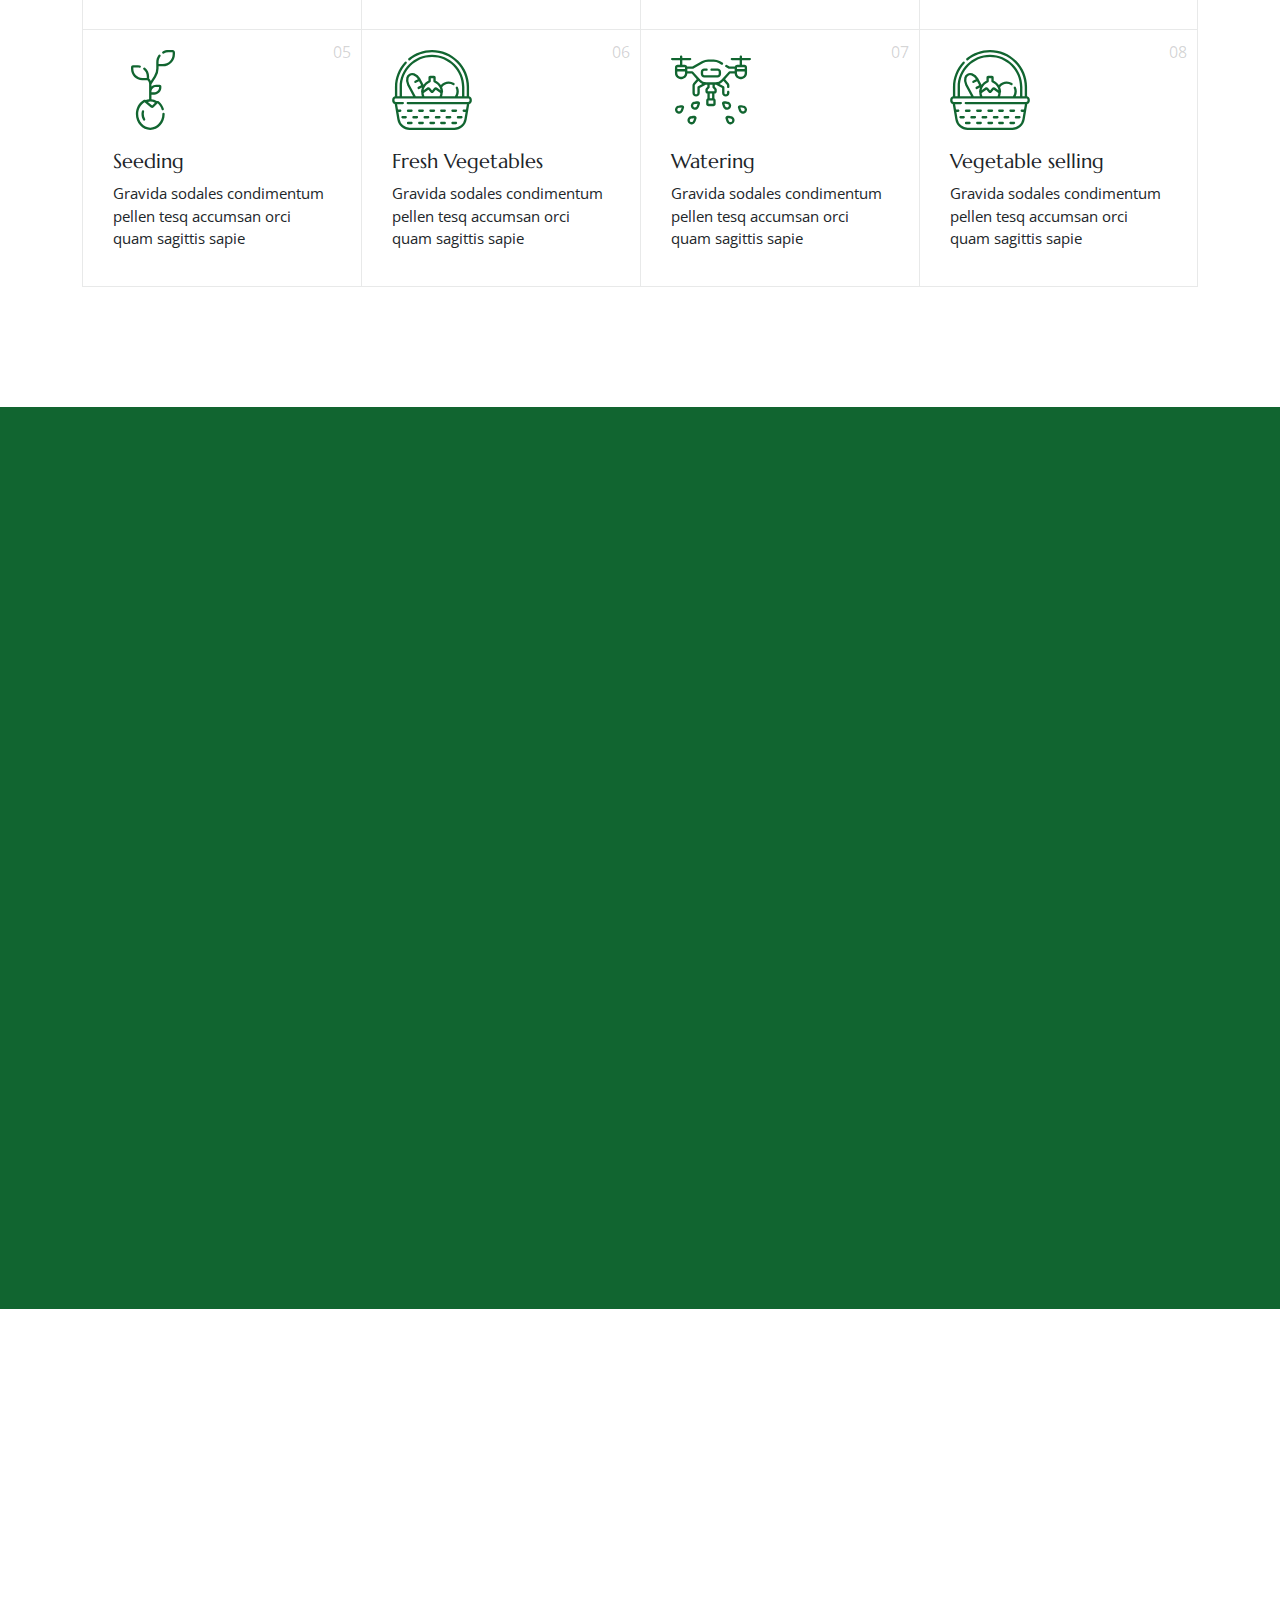
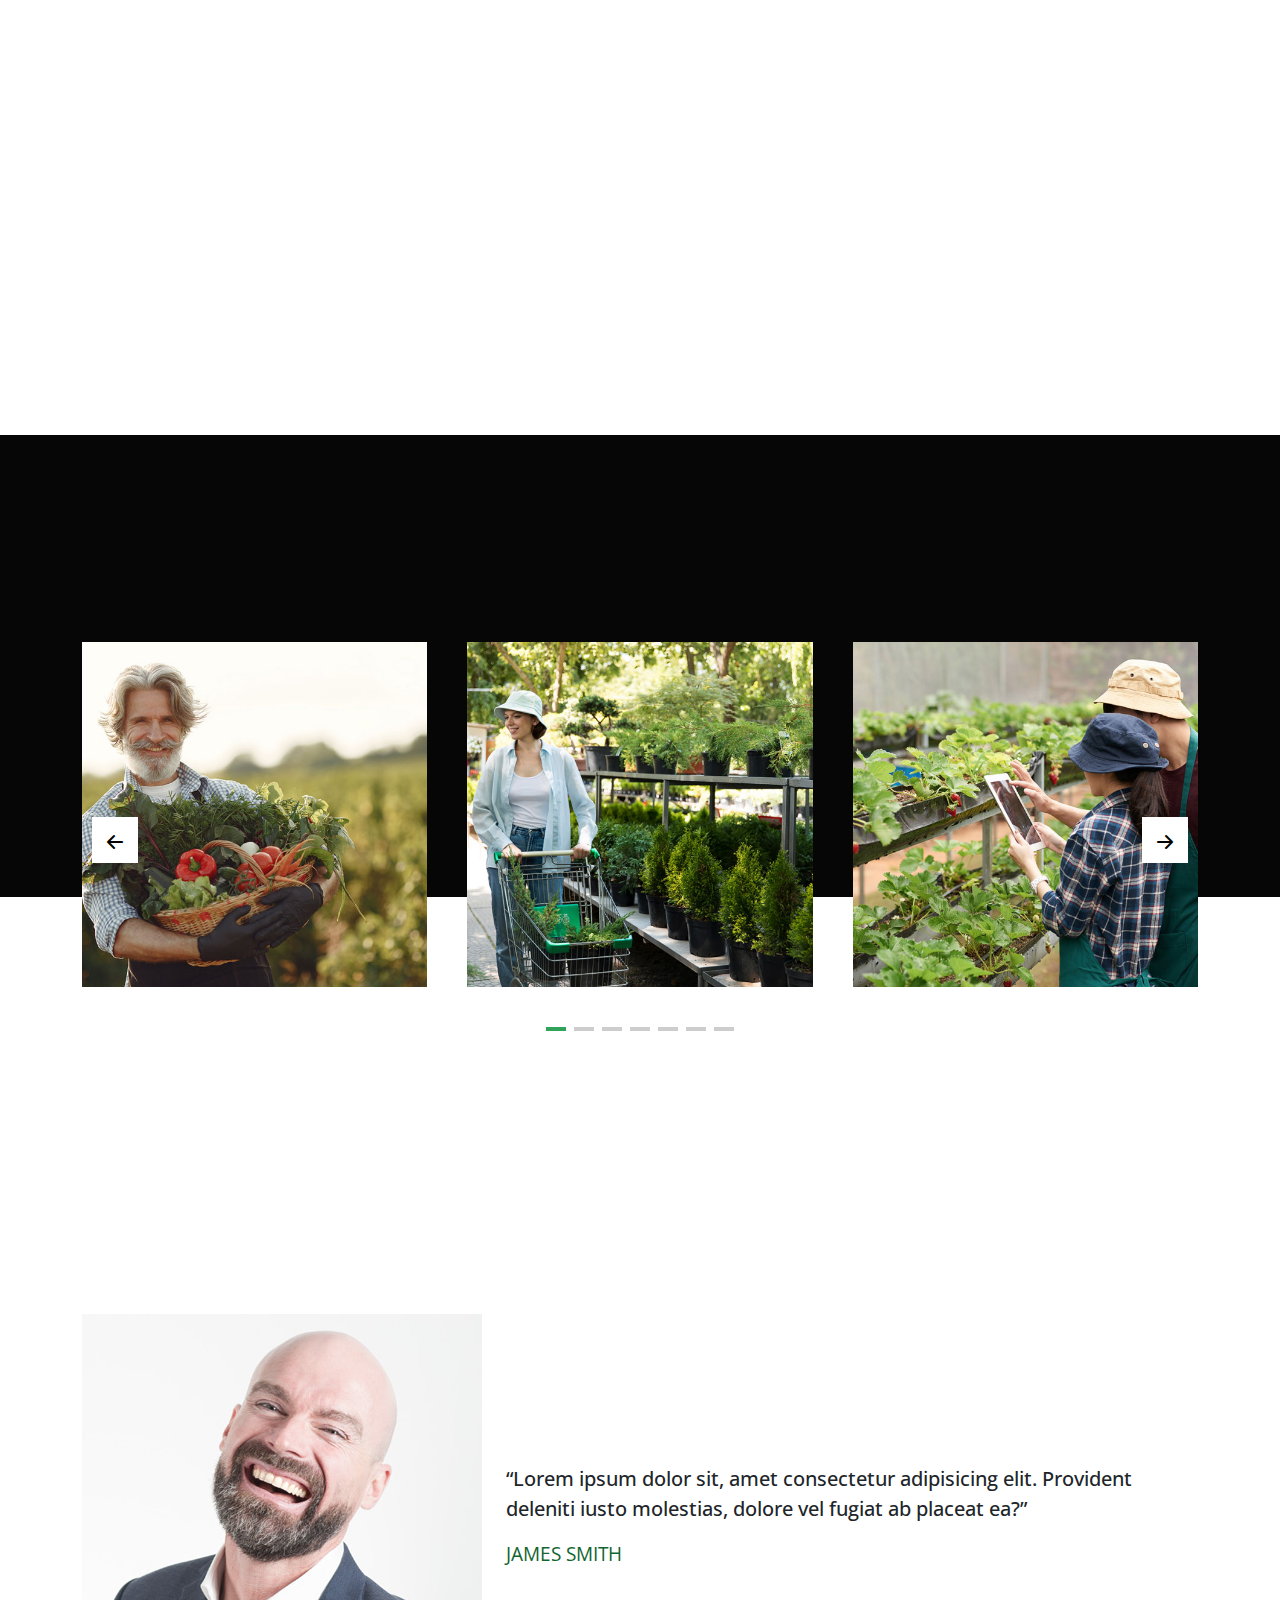
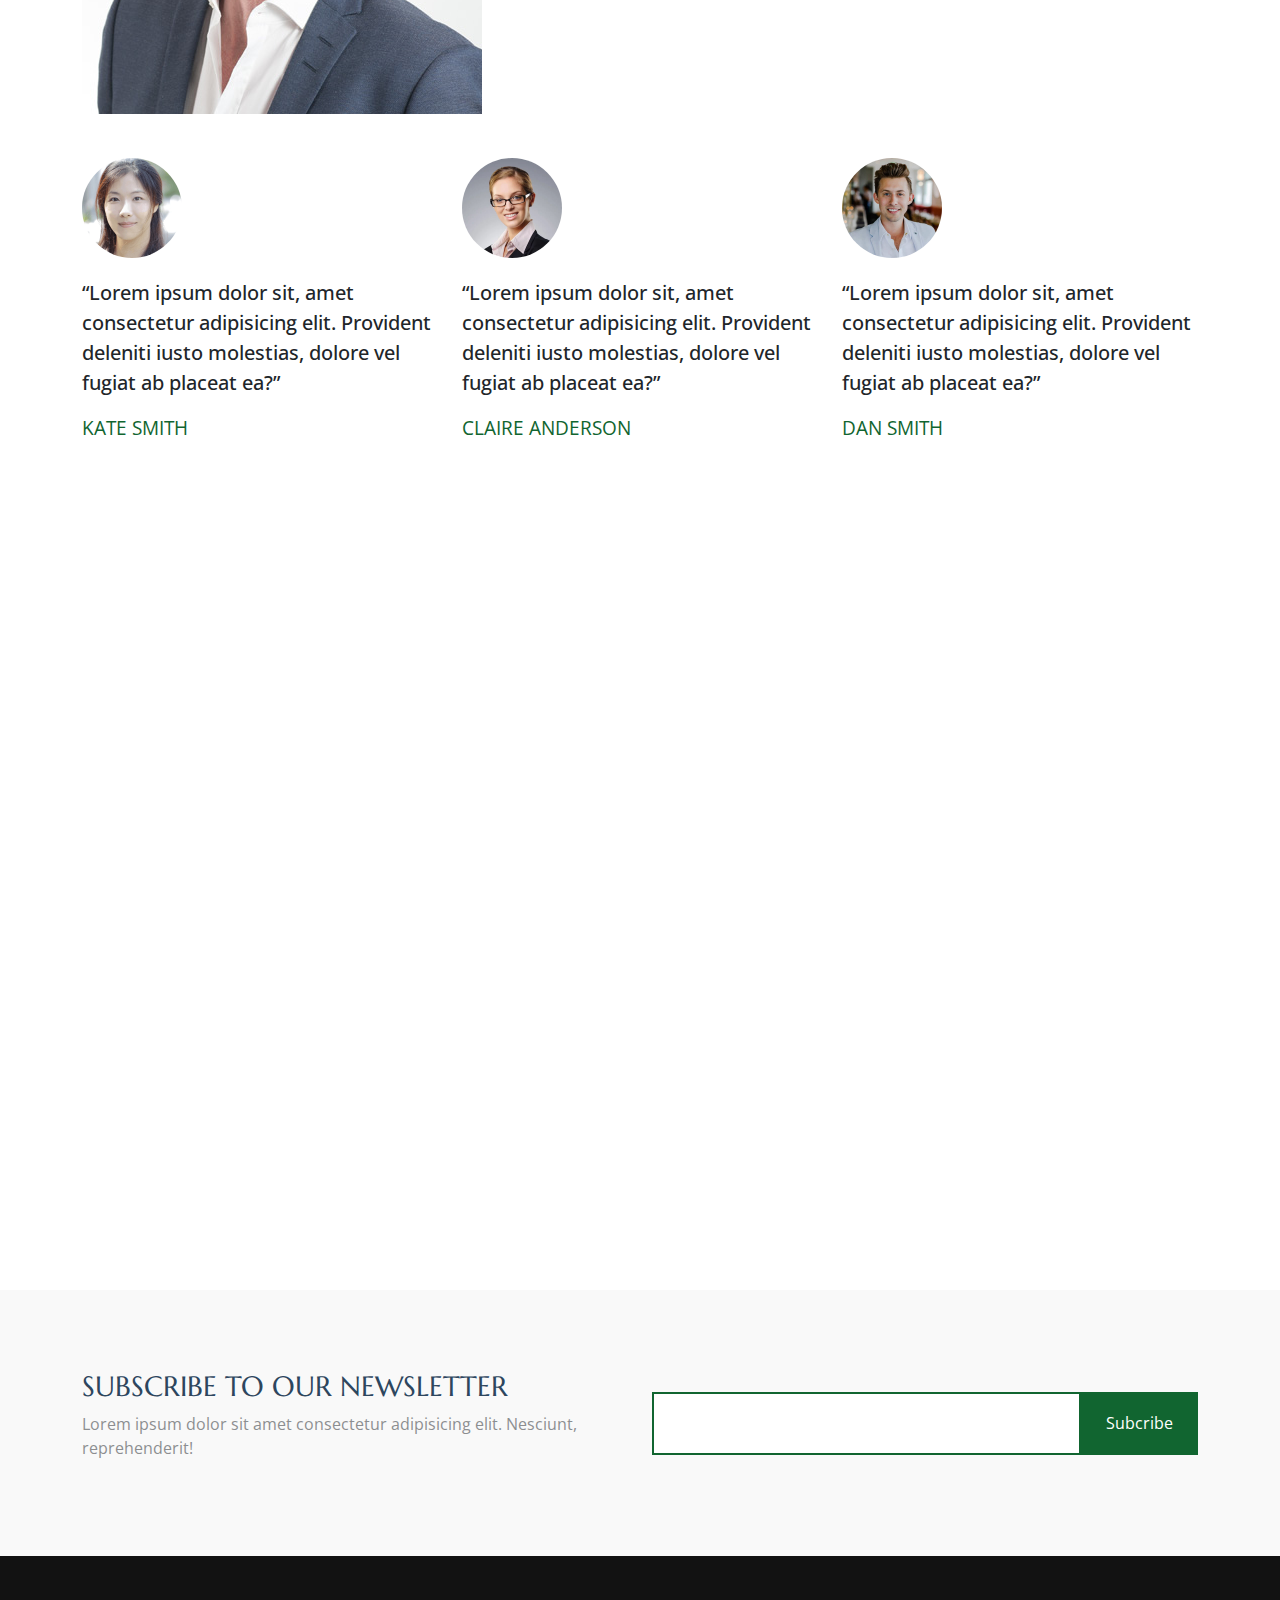
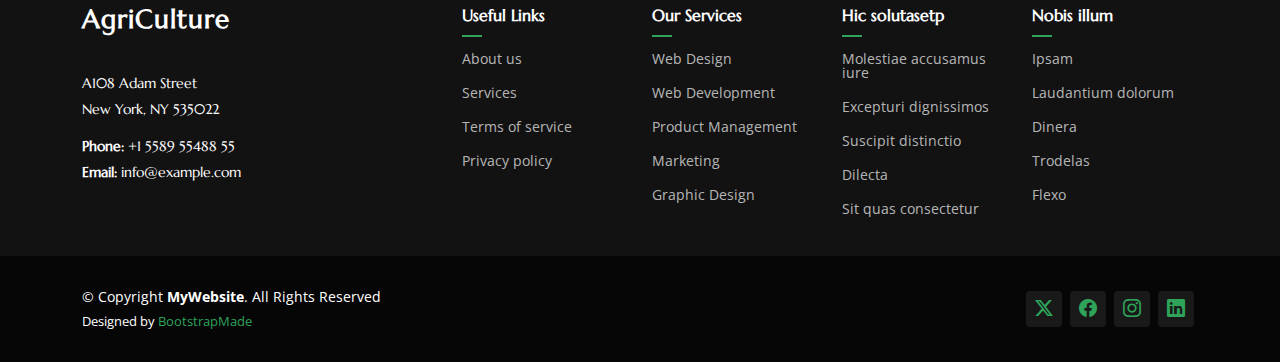
==== commit ef1430f0: "헤더 변경됨" ====
--- a/index.html
+++ b/index.html
@@ -40,7 +40,7 @@
 
 <body class="index-page">
 
-  <header id="header" class="header d-flex align-items-center position-relative">
+  <header id="header" class="header d-flex align-items-center position-fixed w-100 bg-transparent ">
     <div class="container-fluid container-xl position-relative d-flex align-items-center justify-content-between">
       <style>
         a svg path.first{
@@ -52,7 +52,7 @@
         <svg xmlns="http://www.w3.org/2000/svg" xmlns:xlink="http://www.w3.org/1999/xlink" x="0px" y="0px"
         viewBox="0 0 387.17 219.5" style="enable-background:new 0 0 387.17 219.5;" xml:space="preserve">
      <style type="text/css">
-       .st0{fill:#222222;}
+       .st0{fill:#ffffff;}
        .st1{fill:#1BB24B;}
      </style>
      <path class="st0" d="M1.8,130.61c1.85-6.9,4.88-13.91,8.23-20.18c3.17-5.96,10.45-8.57,16.42-8.57c5.65,0,10.15,2.3,9.09,6.27
@@ -100,29 +100,7 @@
 
       <nav id="navmenu" class="navmenu">
         <ul class="justify-content-between">
-          <li><a href="about.html">Brand</a></li>
-          <li><a href="services.html">Our Services</a></li>
-          <li><a href="testimonials.html">Testimonials</a></li>
-          <li><a href="blog.html">SNS</a></li>
-          <li class="dropdown"><a href="#"><span>Dropdown</span> <i class="bi bi-chevron-down toggle-dropdown"></i></a>
-            <ul>
-              <li><a href="#">Dropdown 1</a></li>
-              <li class="dropdown"><a href="#"><span>Deep Dropdown</span> <i
-                    class="bi bi-chevron-down toggle-dropdown"></i></a>
-                <ul>
-                  <li><a href="#">Deep Dropdown 1</a></li>
-                  <li><a href="#">Deep Dropdown 2</a></li>
-                  <li><a href="#">Deep Dropdown 3</a></li>
-                  <li><a href="#">Deep Dropdown 4</a></li>
-                  <li><a href="#">Deep Dropdown 5</a></li>
-                </ul>
-              </li>
-              <li><a href="#">Dropdown 2</a></li>
-              <li><a href="#">Dropdown 3</a></li>
-              <li><a href="#">Dropdown 4</a></li>
-            </ul>
-          </li>
-          <li><a href="contact.html">Contact us</a></li>
+            <!-- navi.js -->
         </ul>
         <i class="mobile-nav-toggle d-xl-none bi bi-list"></i>
       </nav>
@@ -140,9 +118,8 @@
         <div class="carousel-item active">
           <img src="assets/img/main_visual01.jpg" alt="furniture">
           <div class="carousel-container">
-            <h2>Farming is the best solution of worlds starvation</h2>
-            <p>Lorem ipsum dolor sit amet, consectetur adipiscing elit, sed do eiusmod tempor incididunt ut labore et
-              dolore magna aliqua.</p>
+            <h2>"The work was reborn in nature"</h2>
+            <p>세상에 단 하나뿐인 </p>
           </div>
         </div><!-- End Carousel Item -->
 
--- a/assets/css/main.css
+++ b/assets/css/main.css
@@ -250,11 +250,27 @@
   box-shadow: 0px 0 18px color-mix(in srgb, var(--default-color), transparent 85%);
 }
 
+.logo .st0 {
+  transition: fill 0.5s ease;
+}
+
 /*--------------------------------------------------------------
 # Navigation Menu
 --------------------------------------------------------------*/
 /* Navmenu - Desktop */
 @media (min-width: 1200px) {
+
+  #header.bg-transparent .navmenu ul li a
+  {
+    color:var(--background-color);
+  }
+
+  #header.bg-transparent .navmenu ul li a:focus,
+  #header.bg-transparent .navmenu ul li a:hover
+  {
+    color:var(--nav-hover-color);
+  }
+
   .navmenu {
     padding: 0;
   }
@@ -794,7 +810,7 @@
 
 .hero .carousel {
   width: 100%;
-  min-height: calc(100vh - 100px);
+  min-height: 100vh;
   padding: 0;
   margin: 0;
   background-color: var(--background-color);
@@ -822,7 +838,7 @@
 
 .hero .carousel-item:before {
   content: "";
-  background: color-mix(in srgb, var(--background-color), transparent 60%);
+  background: color-mix(in srgb, var(--background-color), transparent 90%);
   position: absolute;
   inset: 0;
   z-index: 2;
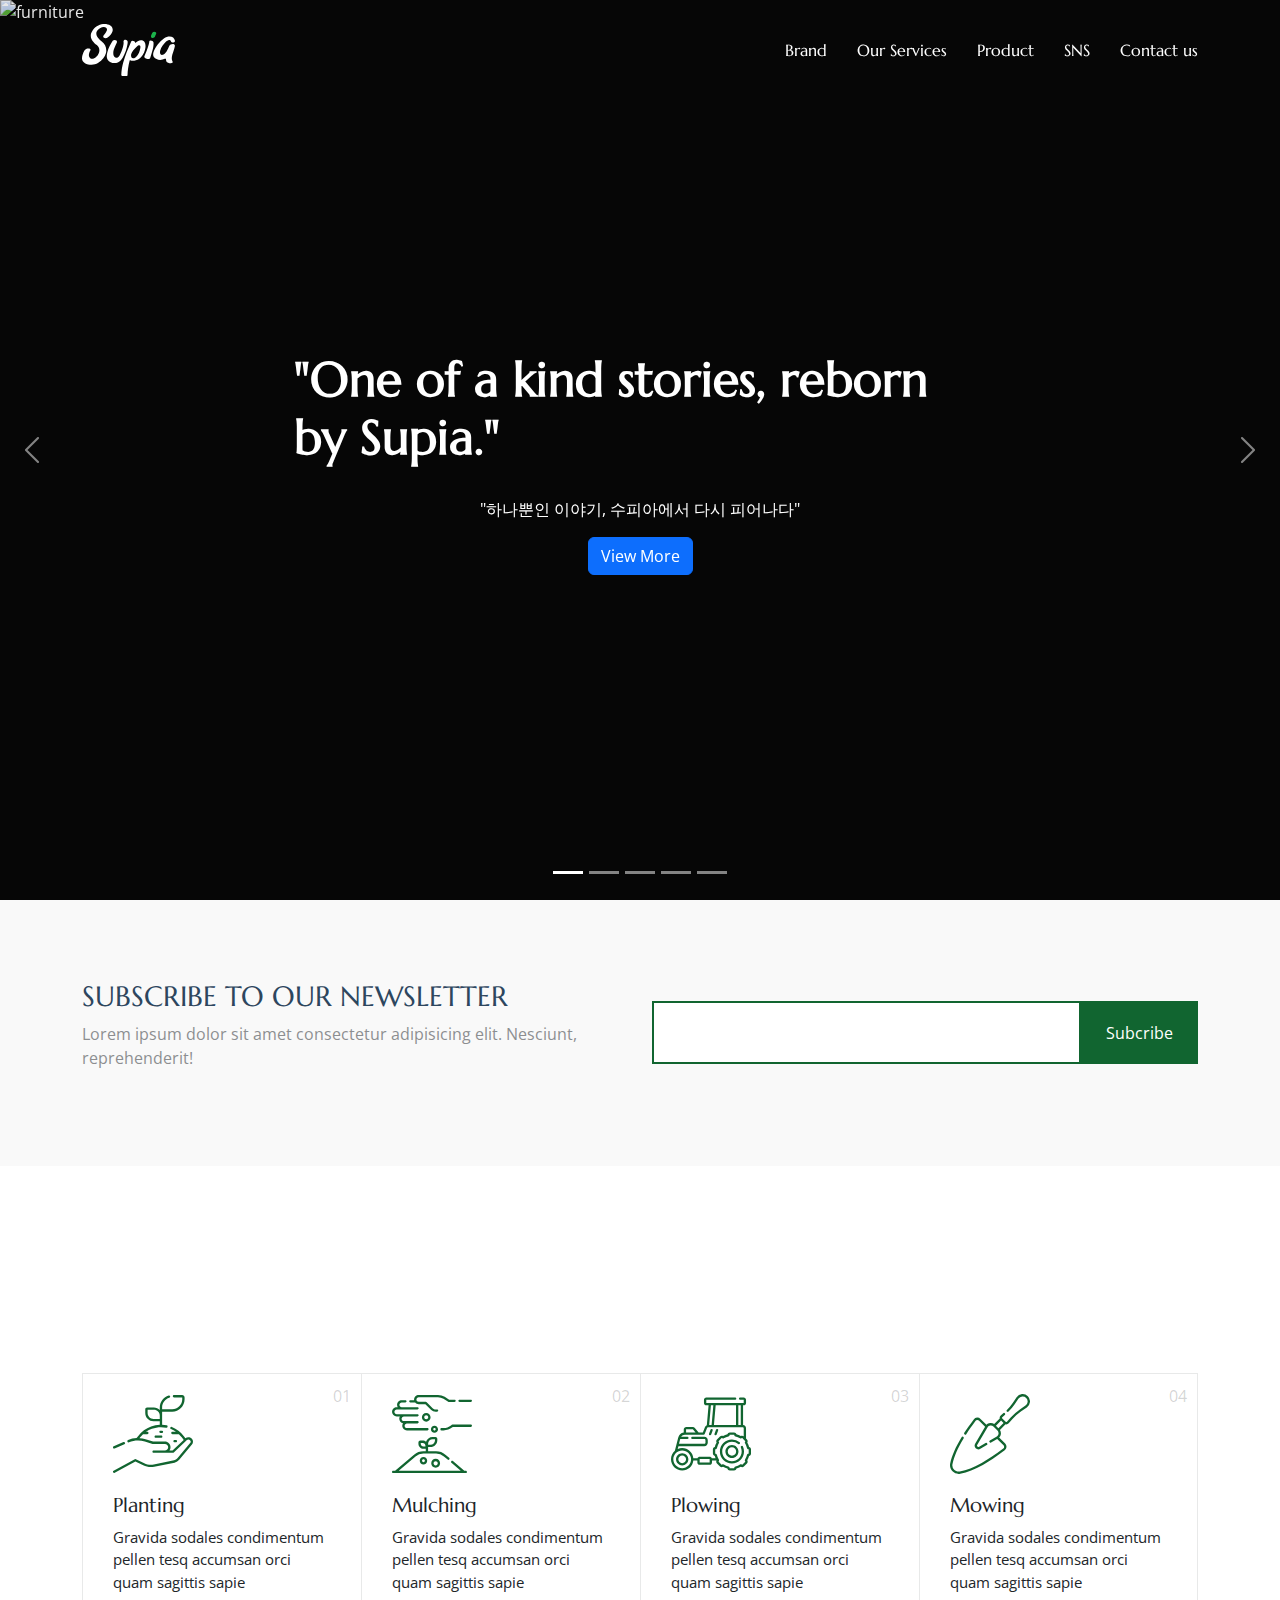
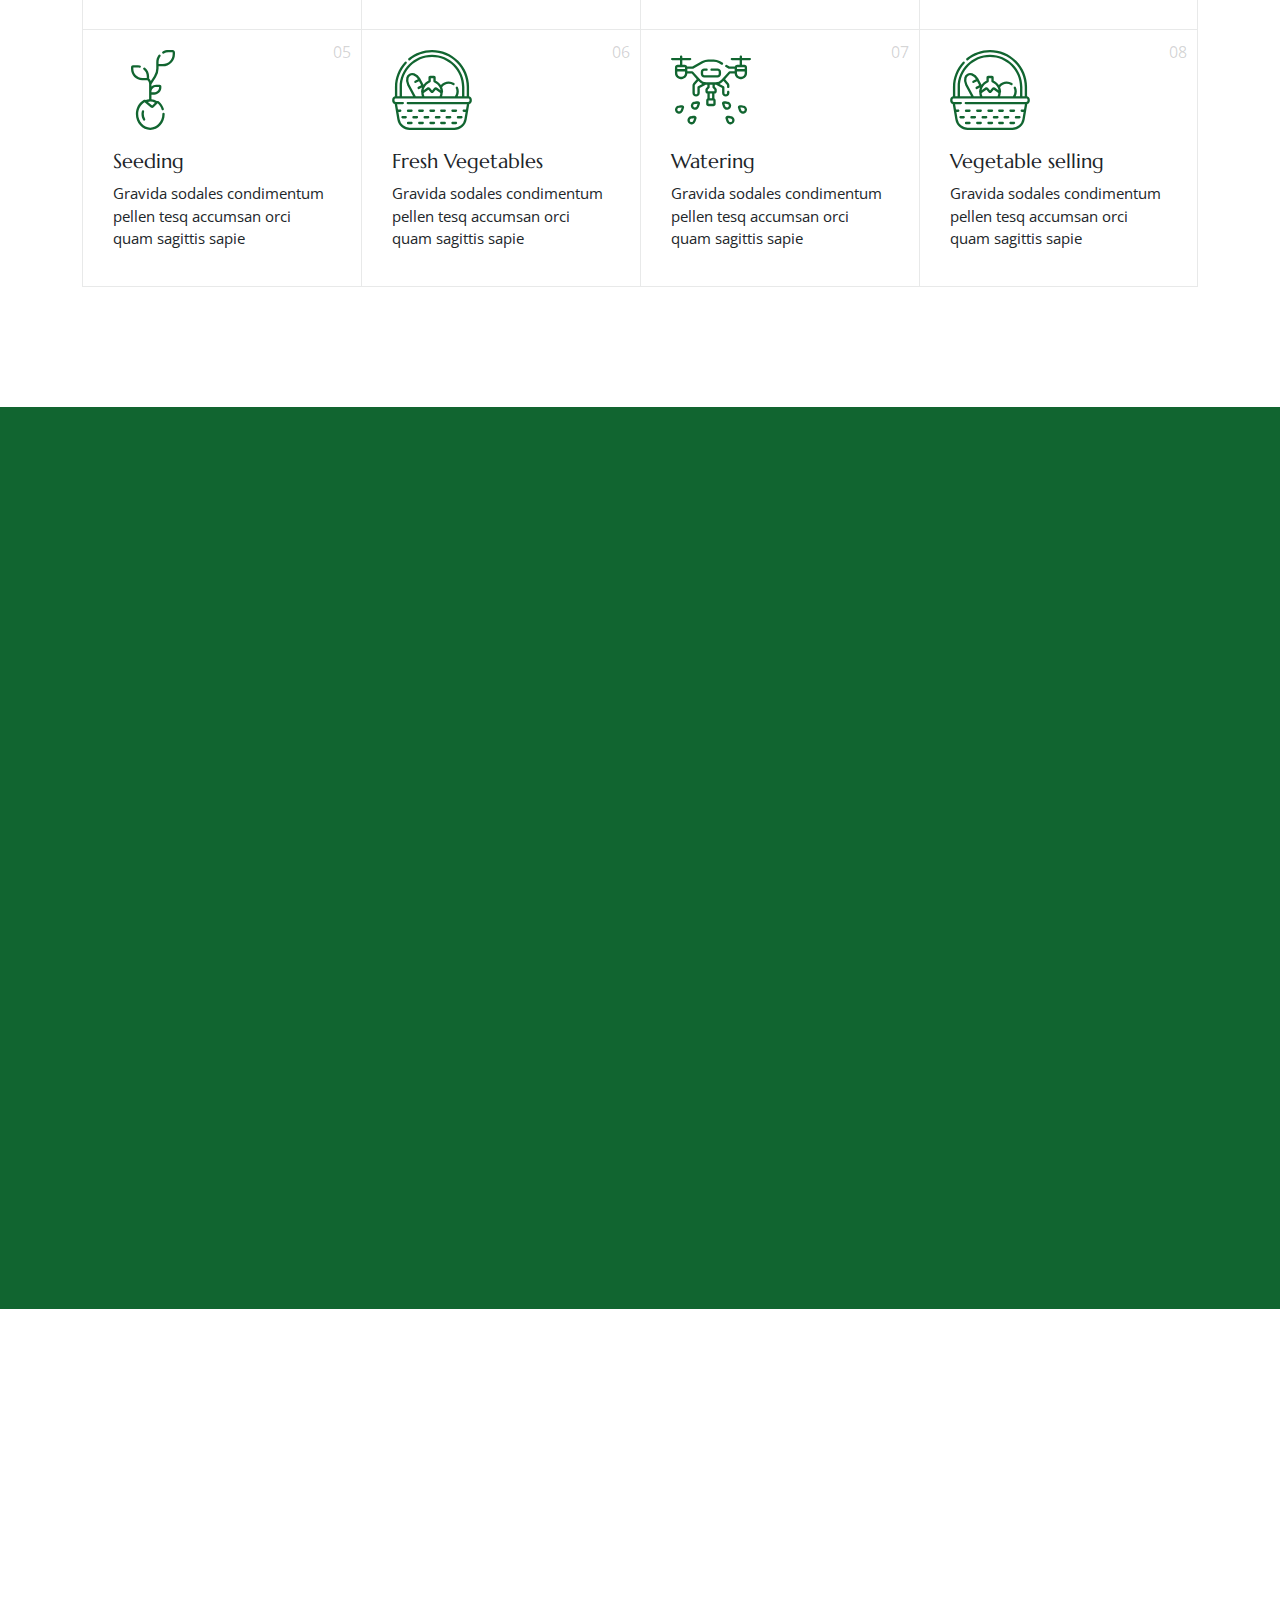
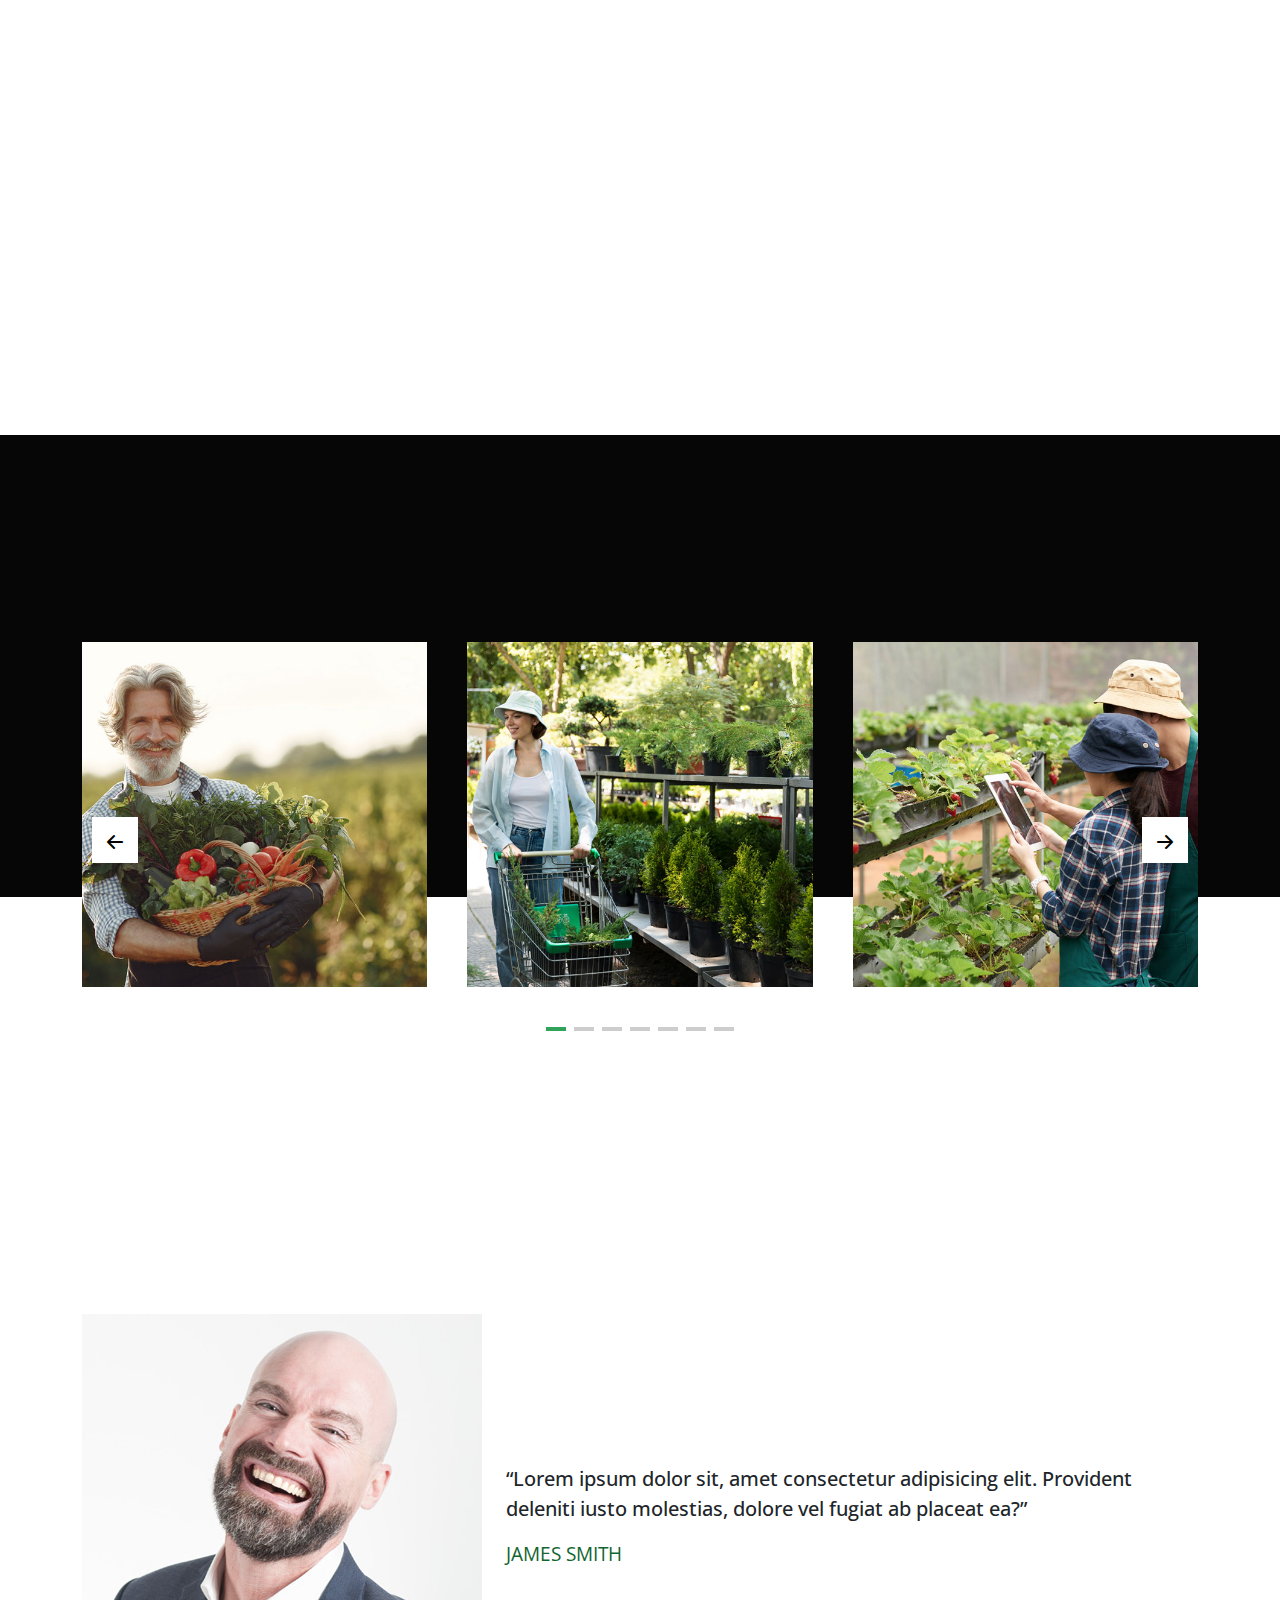
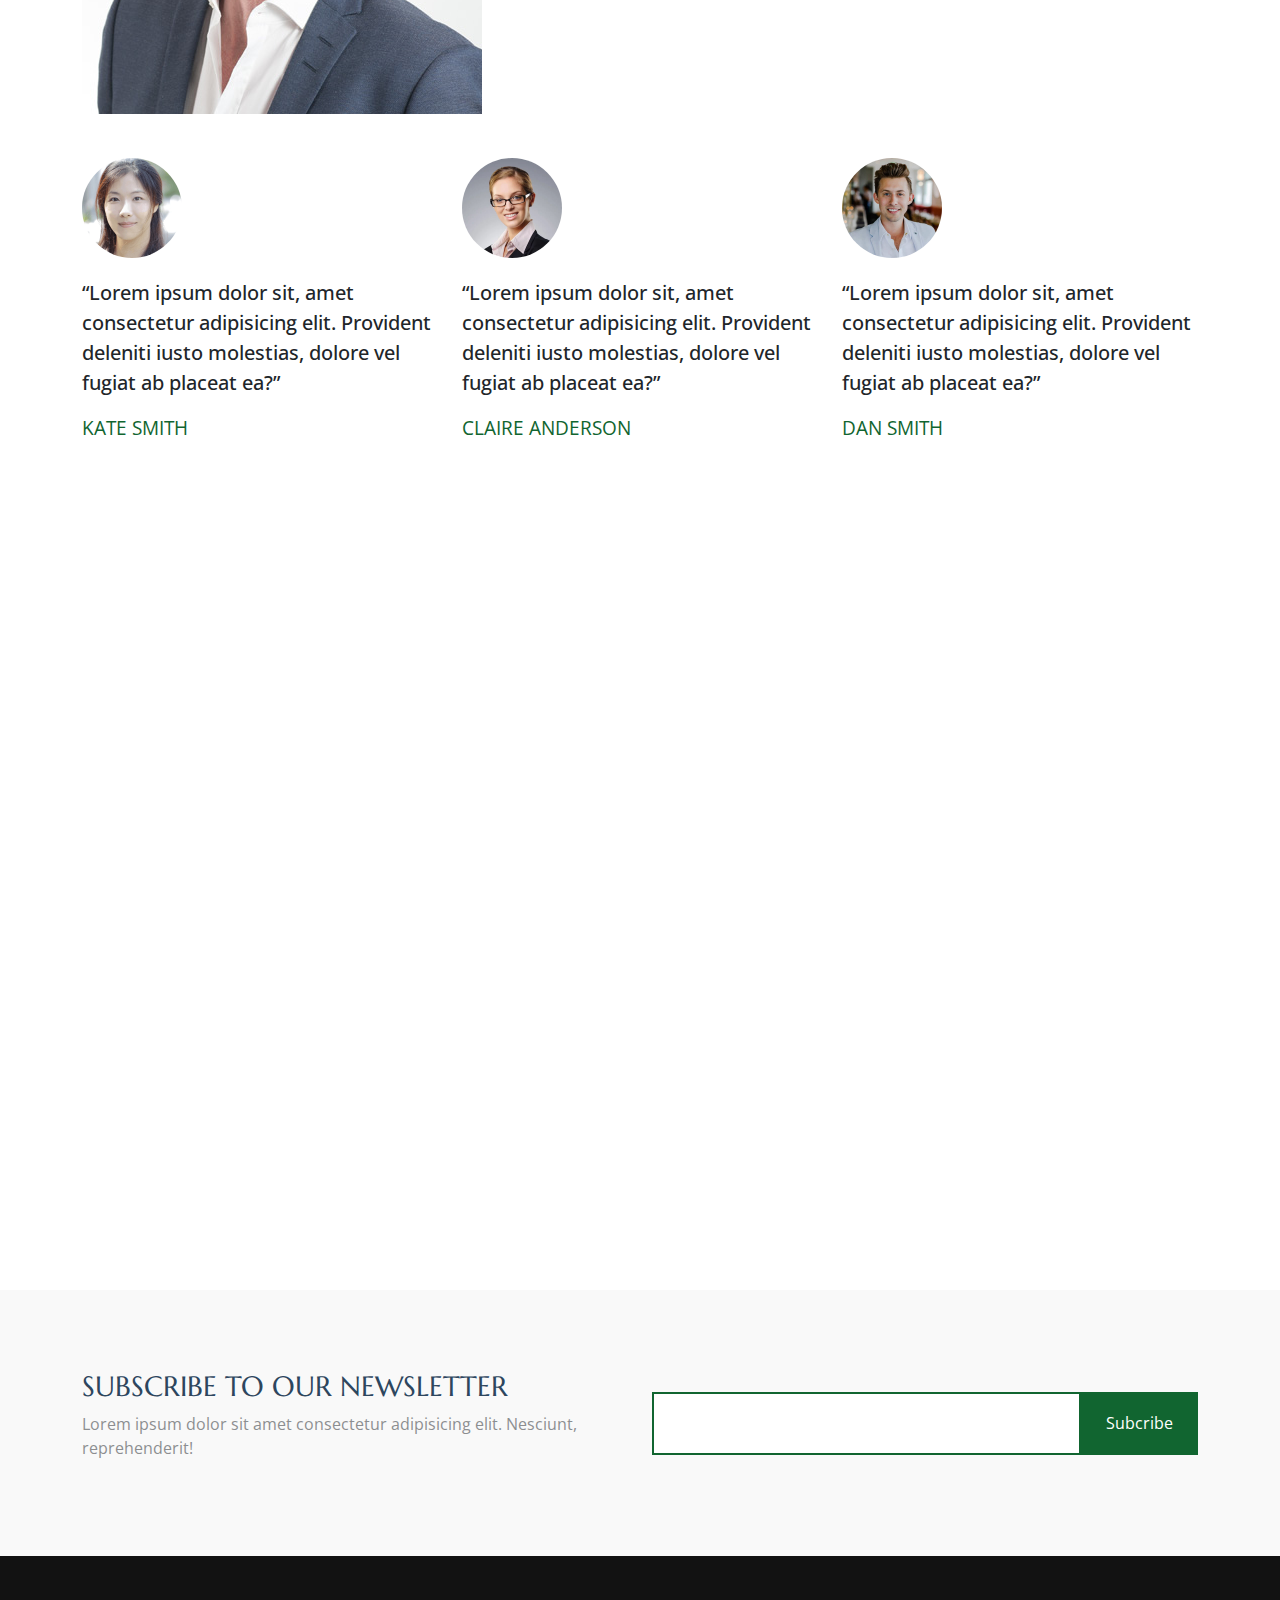
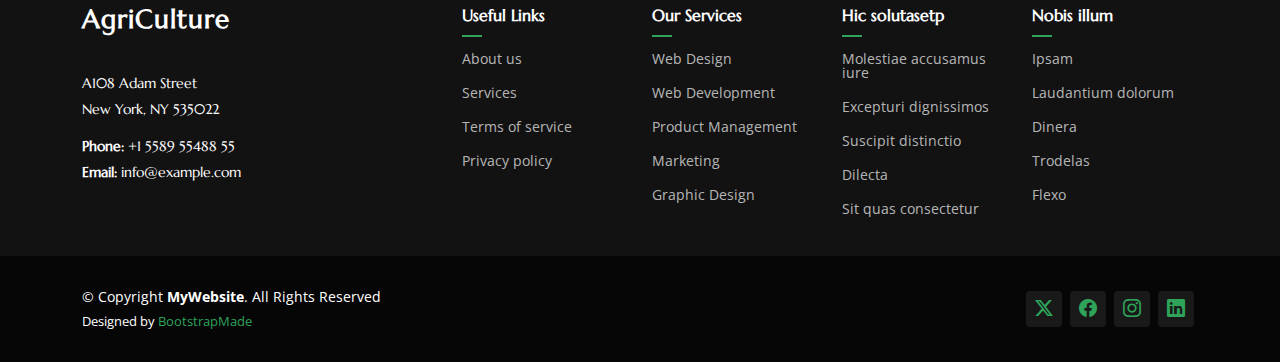
==== commit 63074937: "메인비쥬얼1" ====
--- a/index.html
+++ b/index.html
@@ -40,7 +40,7 @@
 
 <body class="index-page">
 
-  <header id="header" class="header d-flex align-items-center position-fixed w-100 bg-transparent ">
+  <header id="header" class="header d-flex align-items-center position-fixed w-100 bg-transparent">
     <div class="container-fluid container-xl position-relative d-flex align-items-center justify-content-between">
       <style>
         a svg path.first{
@@ -118,13 +118,14 @@
         <div class="carousel-item active">
           <img src="assets/img/main_visual01.jpg" alt="furniture">
           <div class="carousel-container">
-            <h2>"The work was reborn in nature"</h2>
-            <p>세상에 단 하나뿐인 </p>
+            <h2>"One of a kind stories, reborn by Supia."</h2>
+            <p>"하나뿐인 이야기, 수피아에서 다시 피어나다"</p>
+            <a href="#more-info" class="btn btn-primary view-more-btn">View More</a>
           </div>
         </div><!-- End Carousel Item -->
 
         <div class="carousel-item">
-          <img src="assets/img/hero_2.jpg" alt="">
+          <img src="./assets/img/" alt="make">
           <div class="carousel-container">
             <h2>Organic vegetables is good for health</h2>
             <p>Nam libero tempore, cum soluta nobis est eligendi optio cumque nihil impedit quo minus id quod maxime
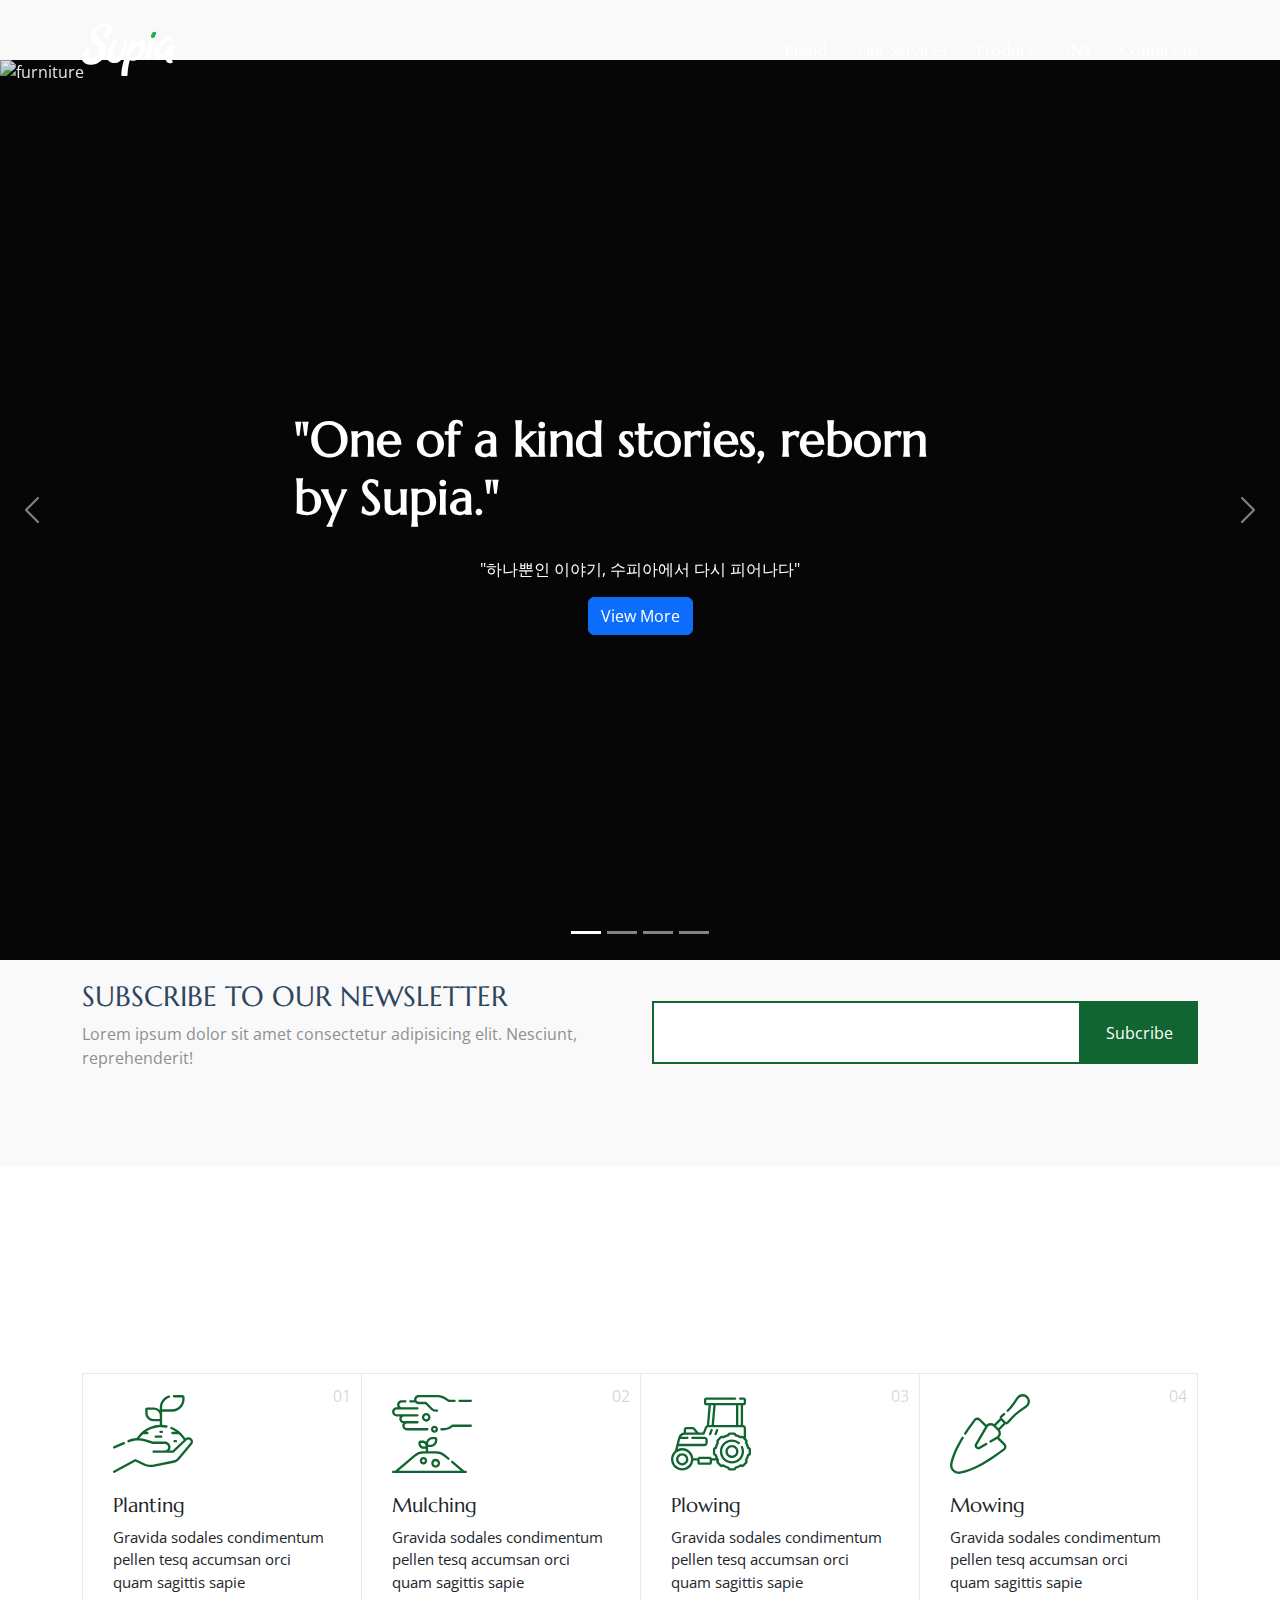
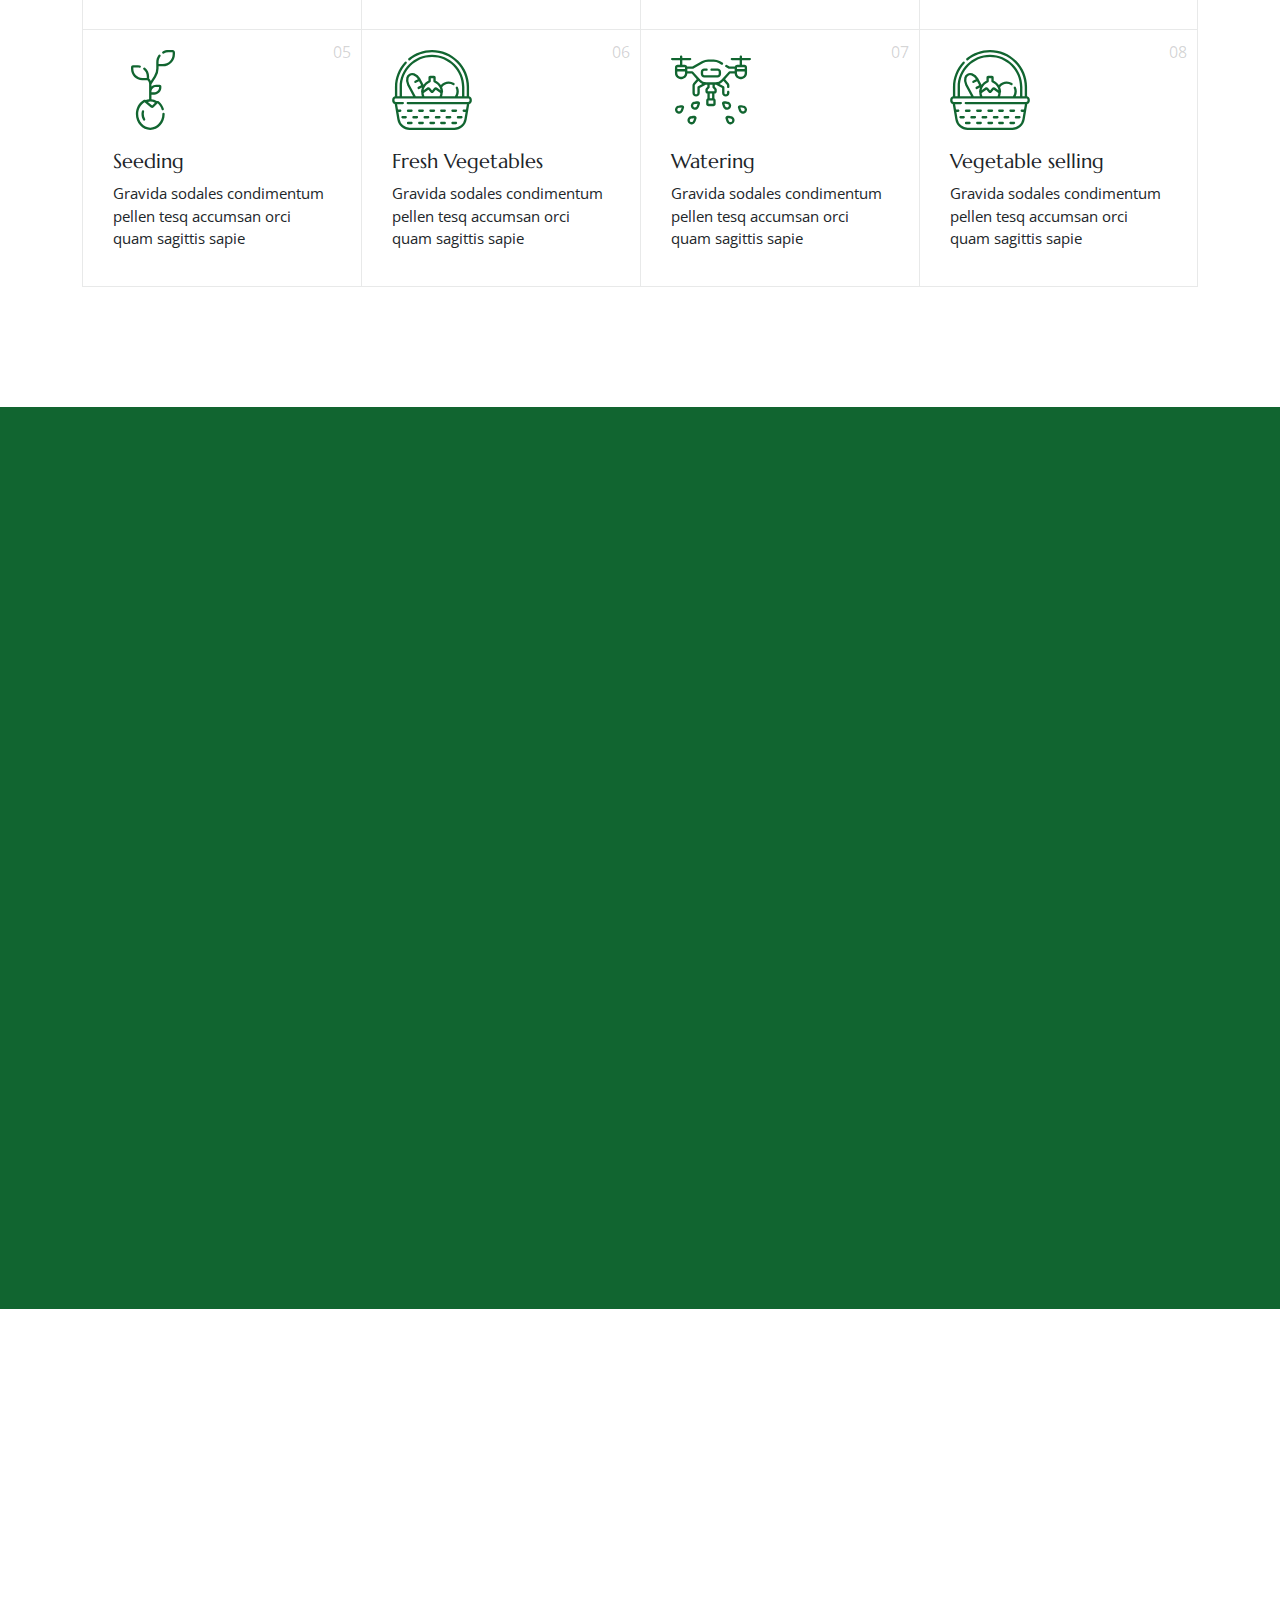
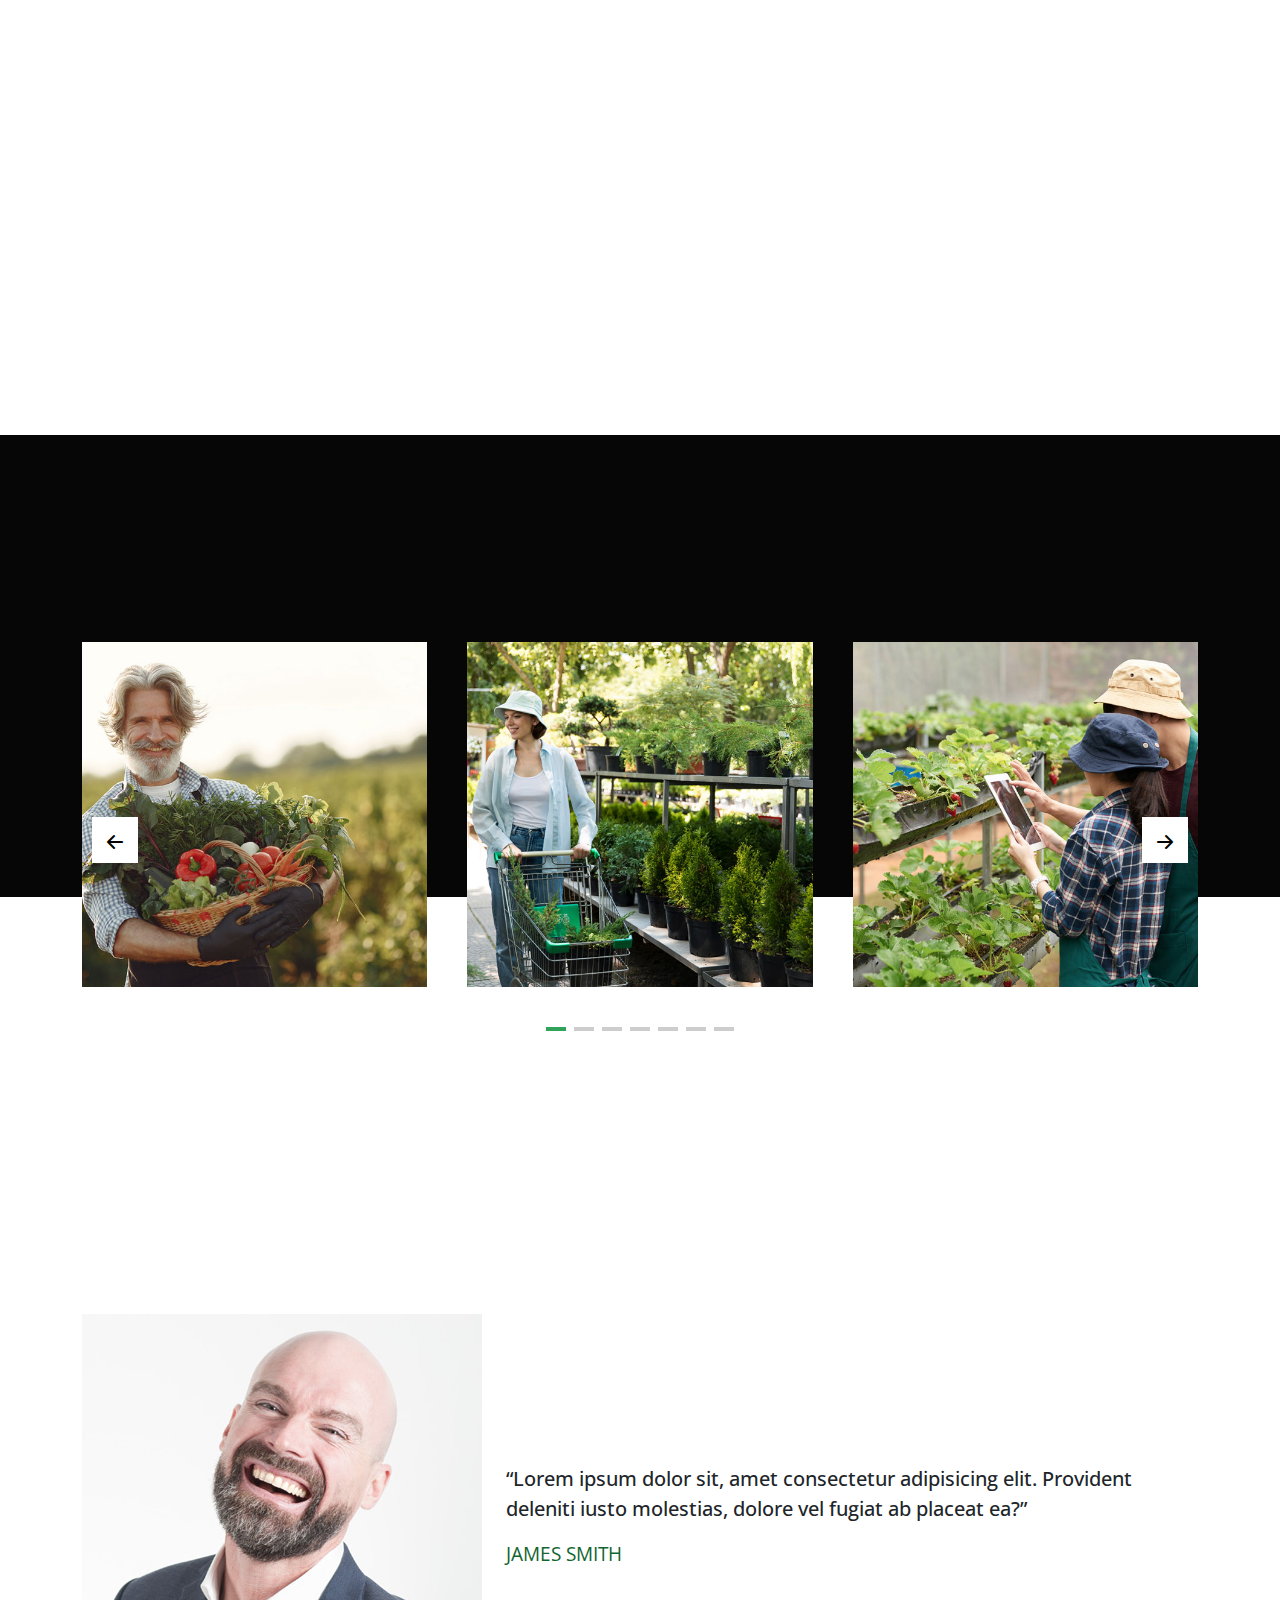
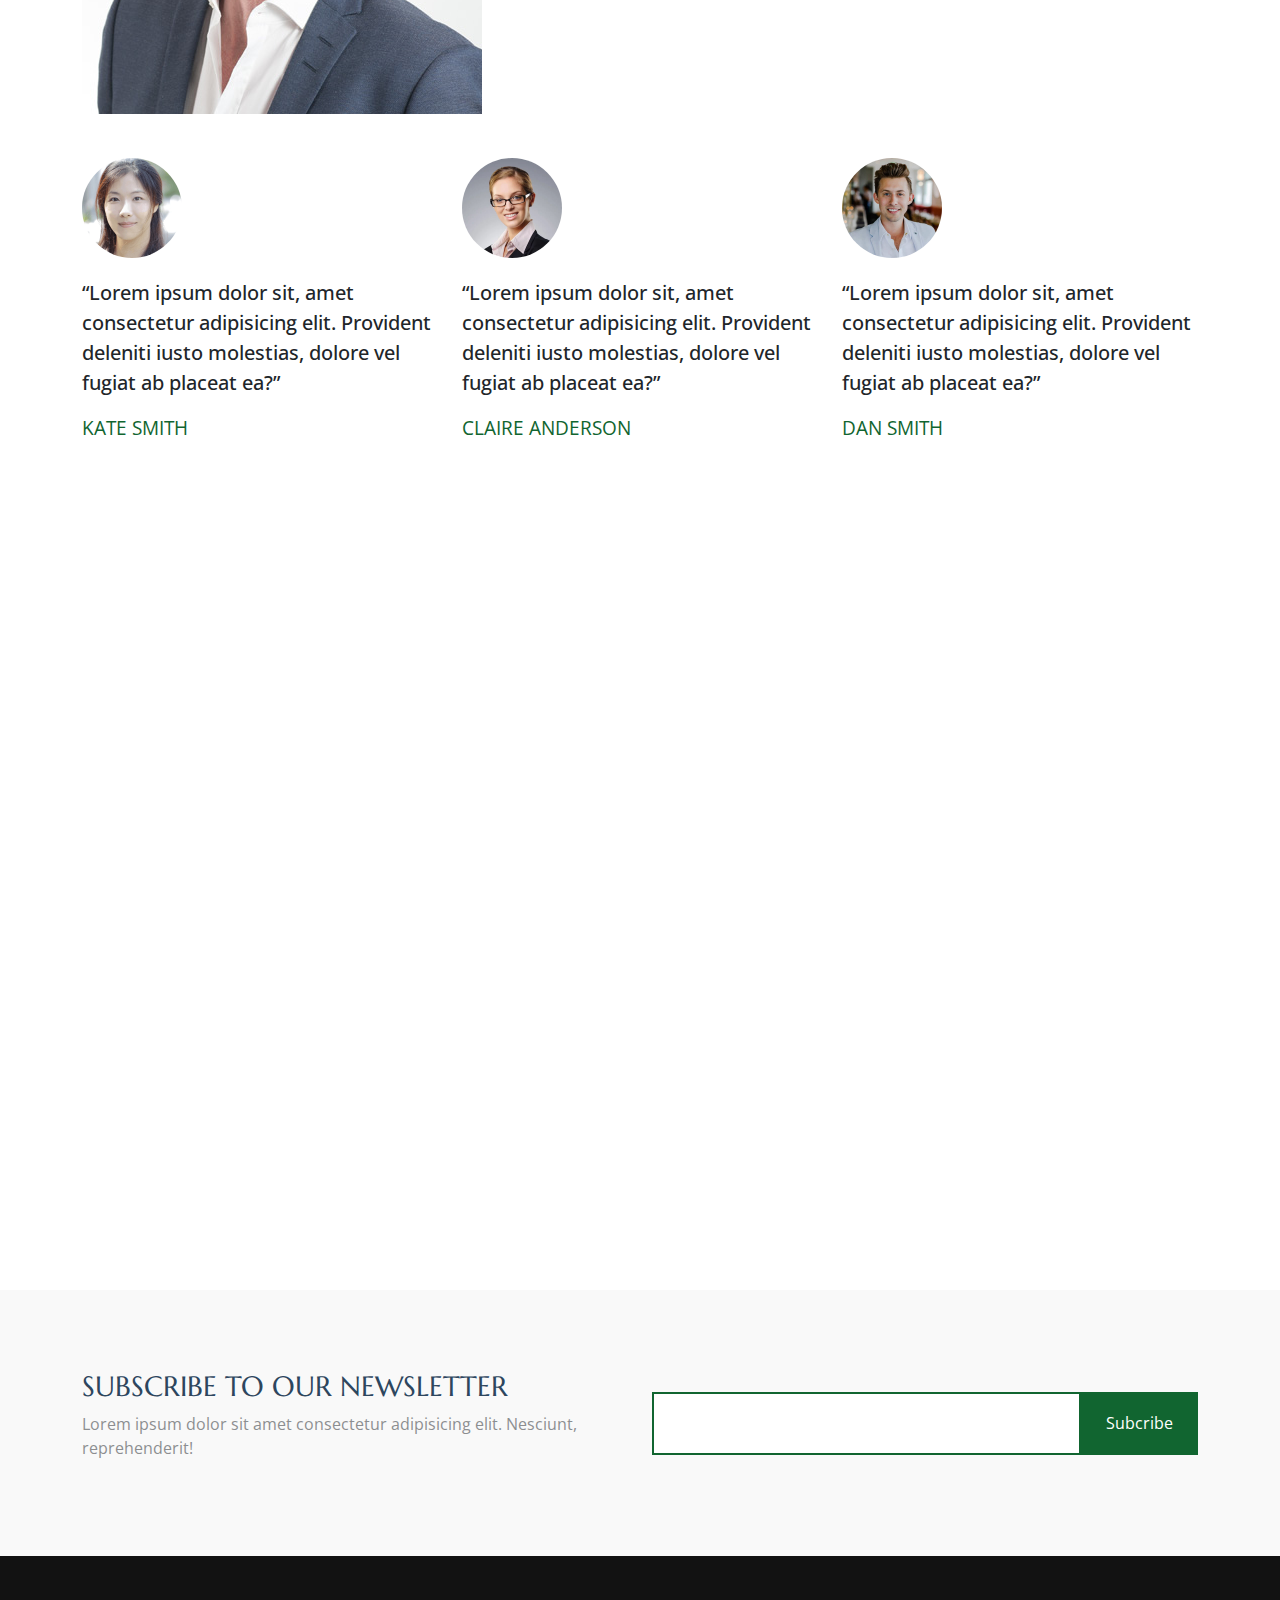
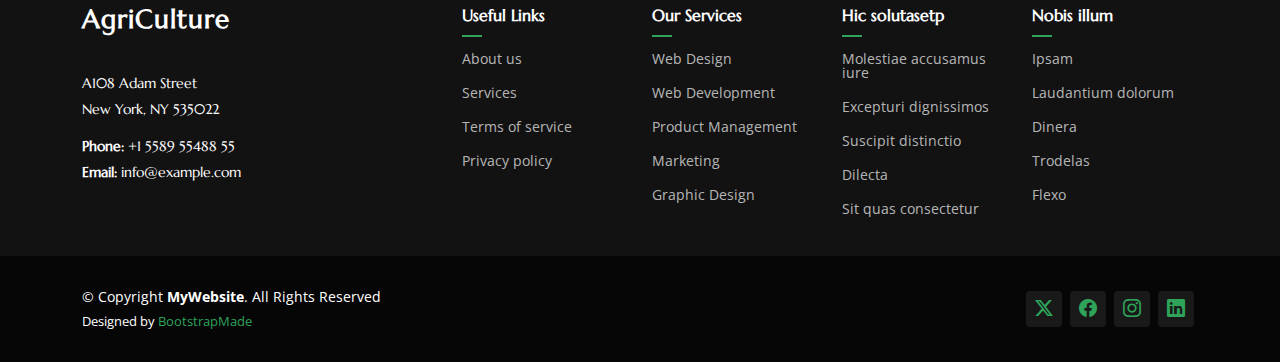
==== commit 9cd10e0f: "form 테스트" ====
--- a/index.html
+++ b/index.html
@@ -109,7 +109,23 @@
   </header>
 
   <main class="main">
-
+    <section id="call-to-action" class="call-to-action section light-background">
+      <div class="overlay" id="overlay">
+        <button id="toggleFormBtn" class="btn btn-light">Show Login Form</button>
+        <div class="glass-form bg-light text-dark p-4">
+          <h3 class="text-center mb-3">Login</h3>
+          <form>
+            <div class="mb-3">
+              <input type="email" class="form-control" placeholder="Email">
+            </div>
+            <div class="mb-3">
+              <input type="password" class="form-control" placeholder="Password">
+            </div>
+            <button type="submit" class="btn btn-primary w-100">Submit</button>
+            <button type="button" id="closeFormBtn" class="btn btn-danger w-100 mt-2">Close</button>
+          </form>
+        </div>
+      </div>
     <!-- Hero Section -->
     <section id="hero" class="hero section dark-background">
 
@@ -125,11 +141,10 @@
         </div><!-- End Carousel Item -->
 
         <div class="carousel-item">
-          <img src="./assets/img/" alt="make">
+          <img src="assets/img/main_visual02.jpg" alt="make">
           <div class="carousel-container">
-            <h2>Organic vegetables is good for health</h2>
-            <p>Nam libero tempore, cum soluta nobis est eligendi optio cumque nihil impedit quo minus id quod maxime
-              placeat facere possimus.</p>
+            <h2>"One and only in the world, To take time."</h2>
+            <p>"세상에 하나뿐인 가구, 시간을 담다"</p>
           </div>
         </div><!-- End Carousel Item -->
 
@@ -151,15 +166,6 @@
           </div>
         </div><!-- End Carousel Item -->
 
-        <div class="carousel-item">
-          <img src="assets/img/hero_5.jpg" alt="">
-          <div class="carousel-container">
-            <h2>Good Food For All</h2>
-            <p>Lorem ipsum dolor sit amet, consectetur adipiscing elit, sed do eiusmod tempor incididunt ut labore et
-              dolore magna aliqua.</p>
-          </div>
-        </div><!-- End Carousel Item -->
-
         <a class="carousel-control-prev" href="#hero-carousel" role="button" data-bs-slide="prev">
           <span class="carousel-control-prev-icon bi bi-chevron-left" aria-hidden="true"></span>
         </a>
@@ -174,7 +180,8 @@
 
     </section><!-- /Hero Section -->
     <!-- Call To Action Section -->
-    <section id="call-to-action" class="call-to-action section light-background">
+
+
 
       <div class="content">
         <div class="container">
--- a/assets/css/main.css
+++ b/assets/css/main.css
@@ -800,6 +800,36 @@
   font-family: var(--heading-font);
   font-size: 32px;
 }
+/* form */
+
+.overlay {
+  position: fixed;
+  top: 0;
+  left: 0;
+  width: 100%;
+  height: 100%;
+  background: rgba(0, 0, 0, 0.5);
+  display: none; /* 처음에는 숨김 */
+  justify-content: center;
+  align-items: center;
+  z-index: 1000;
+}
+
+/* 글래스모피즘 최소화 */
+.glass-form {
+  background: rgba(255, 255, 255, 0.1);
+  backdrop-filter: blur(10px);
+  padding: 2rem;
+  border-radius: 1rem;
+  width: 100%;
+  max-width: 400px;
+  box-shadow: 0 4px 30px rgba(0, 0, 0, 0.1);
+}
+
+
+
+
+
 
 /*--------------------------------------------------------------
 # Hero Section
